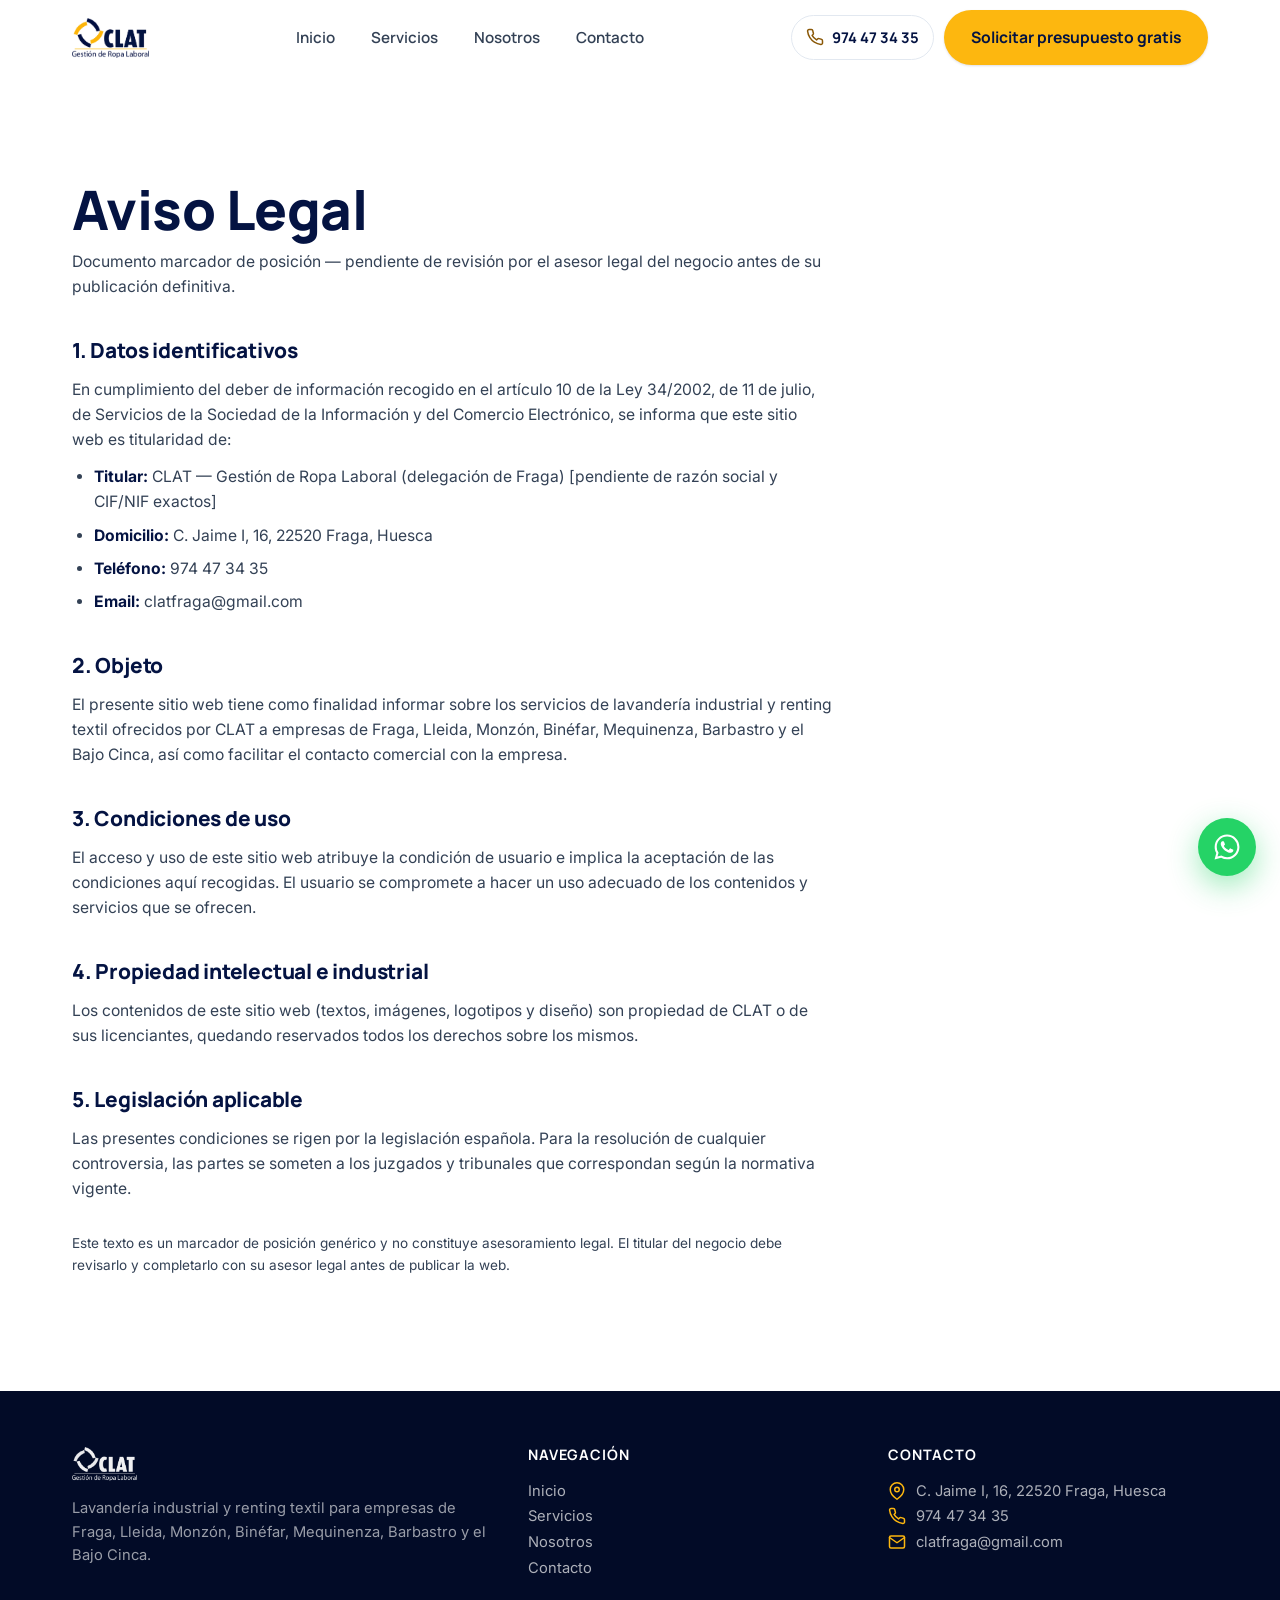
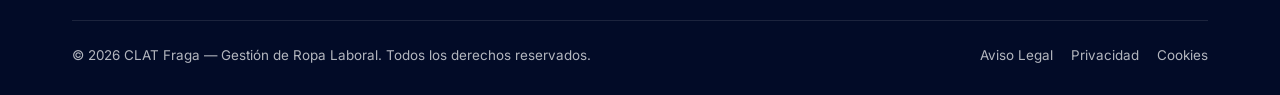
==== aviso-legal.html @ 607266f4 "Sitio web de CLAT: lavandería industrial y renting textil Landing B2B de 4 páginas (Inicio, Servicio" ====
<!doctype html>
<html lang="es">
<head>
<meta charset="UTF-8">
<meta name="viewport" content="width=device-width, initial-scale=1.0">
<meta name="theme-color" content="#041342">
<title>Aviso Legal | CLAT Fraga</title>
<meta name="description" content="Aviso legal del sitio web de CLAT — Gestión de Ropa Laboral, delegación de Fraga, Huesca.">
<meta name="robots" content="noindex">
<link rel="canonical" href="https://www.clatfraga.es/aviso-legal.html">
<link rel="icon" href="images/logo-clat.png" type="image/png">
<meta property="og:type" content="website">
<meta property="og:site_name" content="CLAT — Gestión de Ropa Laboral">
<meta property="og:title" content="Aviso Legal | CLAT Fraga">
<meta property="og:description" content="Aviso legal del sitio web de CLAT — Gestión de Ropa Laboral, delegación de Fraga, Huesca.">
<meta property="og:url" content="https://www.clatfraga.es/aviso-legal.html">
<meta property="og:image" content="https://www.clatfraga.es/images/logo-clat.png">
<meta property="og:locale" content="es_ES">
<meta name="twitter:card" content="summary">
<meta name="twitter:title" content="Aviso Legal | CLAT Fraga">
<meta name="twitter:description" content="Aviso legal del sitio web de CLAT — Gestión de Ropa Laboral, delegación de Fraga, Huesca.">
<meta name="twitter:image" content="https://www.clatfraga.es/images/logo-clat.png">
<link rel="preconnect" href="https://fonts.googleapis.com">
<link rel="preconnect" href="https://fonts.gstatic.com" crossorigin>
<link href="https://fonts.googleapis.com/css2?family=Manrope:wght@600;700;800&amp;family=Inter:wght@400;500;600;700&amp;display=swap" rel="stylesheet">
<link rel="stylesheet" href="css/styles.css">
<noscript><style>.reveal{opacity:1!important;transform:none!important}</style></noscript>
</head>
<body>

<header class="site-header">
  <div class="container">
    <a href="index.html" class="brand" aria-label="CLAT — Inicio">
      <img src="images/logo-clat.png" alt="CLAT — Gestión de Ropa Laboral">
    </a>
    <nav class="main-nav" aria-label="Navegación principal">
      <ul>
        <li><a href="index.html">Inicio</a></li>
        <li><a href="servicios.html">Servicios</a></li>
        <li><a href="nosotros.html">Nosotros</a></li>
        <li><a href="contacto.html">Contacto</a></li>
      </ul>
    </nav>
    <div class="header-actions">
      <a href="tel:974473435" class="header-tel">
        <svg viewBox="0 0 24 24" fill="none" stroke="currentColor" stroke-width="2" stroke-linecap="round" stroke-linejoin="round"><path d="M22 16.92v3a2 2 0 0 1-2.18 2 19.79 19.79 0 0 1-8.63-3.07 19.5 19.5 0 0 1-6-6 19.79 19.79 0 0 1-3.07-8.67A2 2 0 0 1 4.11 2h3a2 2 0 0 1 2 1.72c.127.96.362 1.903.7 2.81a2 2 0 0 1-.45 2.11L8.09 9.91a16 16 0 0 0 6 6l1.27-1.27a2 2 0 0 1 2.11-.45c.907.338 1.85.573 2.81.7A2 2 0 0 1 22 16.92z"/></svg>
        974 47 34 35
      </a>
      <a href="contacto.html" class="btn btn-primary">Solicitar presupuesto gratis</a>
    </div>
    <button class="menu-toggle" aria-label="Abrir menú" aria-expanded="false">
      <svg class="icon-open" viewBox="0 0 24 24" fill="none" stroke="currentColor" stroke-width="2" stroke-linecap="round" stroke-linejoin="round"><line x1="4" y1="7" x2="20" y2="7"/><line x1="4" y1="12" x2="20" y2="12"/><line x1="4" y1="17" x2="20" y2="17"/></svg>
      <svg class="icon-close" viewBox="0 0 24 24" fill="none" stroke="currentColor" stroke-width="2" stroke-linecap="round" stroke-linejoin="round" style="display:none"><line x1="18" y1="6" x2="6" y2="18"/><line x1="6" y1="6" x2="18" y2="18"/></svg>
    </button>
  </div>
</header>

<div class="mobile-menu" id="mobileMenu">
  <a href="tel:974473435" class="header-tel">
    <svg viewBox="0 0 24 24" fill="none" stroke="currentColor" stroke-width="2" stroke-linecap="round" stroke-linejoin="round"><path d="M22 16.92v3a2 2 0 0 1-2.18 2 19.79 19.79 0 0 1-8.63-3.07 19.5 19.5 0 0 1-6-6 19.79 19.79 0 0 1-3.07-8.67A2 2 0 0 1 4.11 2h3a2 2 0 0 1 2 1.72c.127.96.362 1.903.7 2.81a2 2 0 0 1-.45 2.11L8.09 9.91a16 16 0 0 0 6 6l1.27-1.27a2 2 0 0 1 2.11-.45c.907.338 1.85.573 2.81.7A2 2 0 0 1 22 16.92z"/></svg>
    Llamar: 974 47 34 35
  </a>
  <ul>
    <li><a href="index.html">Inicio</a></li>
    <li><a href="servicios.html">Servicios</a></li>
    <li><a href="nosotros.html">Nosotros</a></li>
    <li><a href="contacto.html">Contacto</a></li>
  </ul>
  <a href="contacto.html" class="btn btn-primary btn-block">Solicitar presupuesto gratis</a>
</div>

<main>
<section class="section-pad">
  <div class="container">
    <div class="legal-content">
      <h1 style="margin-bottom:8px">Aviso Legal</h1>
      <p class="legal-updated">Documento marcador de posición — pendiente de revisión por el asesor legal del negocio antes de su publicación definitiva.</p>

      <h2>1. Datos identificativos</h2>
      <p>En cumplimiento del deber de información recogido en el artículo 10 de la Ley 34/2002, de 11 de julio, de Servicios de la Sociedad de la Información y del Comercio Electrónico, se informa que este sitio web es titularidad de:</p>
      <ul>
        <li><strong>Titular:</strong> CLAT — Gestión de Ropa Laboral (delegación de Fraga) [pendiente de razón social y CIF/NIF exactos]</li>
        <li><strong>Domicilio:</strong> C. Jaime I, 16, 22520 Fraga, Huesca</li>
        <li><strong>Teléfono:</strong> 974 47 34 35</li>
        <li><strong>Email:</strong> clatfraga@gmail.com</li>
      </ul>

      <h2>2. Objeto</h2>
      <p>El presente sitio web tiene como finalidad informar sobre los servicios de lavandería industrial y renting textil ofrecidos por CLAT a empresas de Fraga, Lleida, Monzón, Binéfar, Mequinenza, Barbastro y el Bajo Cinca, así como facilitar el contacto comercial con la empresa.</p>

      <h2>3. Condiciones de uso</h2>
      <p>El acceso y uso de este sitio web atribuye la condición de usuario e implica la aceptación de las condiciones aquí recogidas. El usuario se compromete a hacer un uso adecuado de los contenidos y servicios que se ofrecen.</p>

      <h2>4. Propiedad intelectual e industrial</h2>
      <p>Los contenidos de este sitio web (textos, imágenes, logotipos y diseño) son propiedad de CLAT o de sus licenciantes, quedando reservados todos los derechos sobre los mismos.</p>

      <h2>5. Legislación aplicable</h2>
      <p>Las presentes condiciones se rigen por la legislación española. Para la resolución de cualquier controversia, las partes se someten a los juzgados y tribunales que correspondan según la normativa vigente.</p>

      <p class="muted" style="margin-top:32px; font-size:0.85rem">Este texto es un marcador de posición genérico y no constituye asesoramiento legal. El titular del negocio debe revisarlo y completarlo con su asesor legal antes de publicar la web.</p>
    </div>
  </div>
</section>
</main>

<footer class="site-footer">
  <div class="container">
    <div class="footer-grid">
      <div>
        <div class="footer-brand"><img src="images/logo-clat-white.png" alt="CLAT" loading="lazy"></div>
        <p>Lavandería industrial y renting textil para empresas de Fraga, Lleida, Monzón, Binéfar, Mequinenza, Barbastro y el Bajo Cinca.</p>
      </div>
      <div class="footer-col">
        <h3>Navegación</h3>
        <ul>
          <li><a href="index.html">Inicio</a></li>
          <li><a href="servicios.html">Servicios</a></li>
          <li><a href="nosotros.html">Nosotros</a></li>
          <li><a href="contacto.html">Contacto</a></li>
        </ul>
      </div>
      <div class="footer-col">
        <h3>Contacto</h3>
        <ul>
          <li class="footer-contact-item">
            <svg viewBox="0 0 24 24" fill="none" stroke="currentColor" stroke-width="2" stroke-linecap="round" stroke-linejoin="round"><path d="M21 10c0 7-9 13-9 13s-9-6-9-13a9 9 0 0 1 18 0z"/><circle cx="12" cy="10" r="3"/></svg>
            <span>C. Jaime I, 16, 22520 Fraga, Huesca</span>
          </li>
          <li class="footer-contact-item">
            <svg viewBox="0 0 24 24" fill="none" stroke="currentColor" stroke-width="2" stroke-linecap="round" stroke-linejoin="round"><path d="M22 16.92v3a2 2 0 0 1-2.18 2 19.79 19.79 0 0 1-8.63-3.07 19.5 19.5 0 0 1-6-6 19.79 19.79 0 0 1-3.07-8.67A2 2 0 0 1 4.11 2h3a2 2 0 0 1 2 1.72c.127.96.362 1.903.7 2.81a2 2 0 0 1-.45 2.11L8.09 9.91a16 16 0 0 0 6 6l1.27-1.27a2 2 0 0 1 2.11-.45c.907.338 1.85.573 2.81.7A2 2 0 0 1 22 16.92z"/></svg>
            <a href="tel:974473435">974 47 34 35</a>
          </li>
          <li class="footer-contact-item">
            <svg viewBox="0 0 24 24" fill="none" stroke="currentColor" stroke-width="2" stroke-linecap="round" stroke-linejoin="round"><path d="M4 4h16c1.1 0 2 .9 2 2v12c0 1.1-.9 2-2 2H4c-1.1 0-2-.9-2-2V6c0-1.1.9-2 2-2z"/><polyline points="22,6 12,13 2,6"/></svg>
            <a href="mailto:clatfraga@gmail.com">clatfraga@gmail.com</a>
          </li>
        </ul>
      </div>
    </div>
    <div class="footer-bottom">
      <span>© <span id="year"></span> CLAT Fraga — Gestión de Ropa Laboral. Todos los derechos reservados.</span>
      <div class="footer-legal">
        <a href="aviso-legal.html">Aviso Legal</a>
        <a href="privacidad.html">Privacidad</a>
        <a href="cookies.html">Cookies</a>
      </div>
    </div>
  </div>
</footer>

<div role="complementary" aria-label="Contacto directo por WhatsApp">
<a class="whatsapp-float" target="_blank" rel="noopener"
   href="https://wa.me/34600000000?text=Hola%2C%20quiero%20m%C3%A1s%20informaci%C3%B3n%20sobre%20lavander%C3%ADa%20industrial%20%2F%20renting%20textil."
   aria-label="Escríbenos por WhatsApp">
  <svg viewBox="0 0 24 24" fill="currentColor"><path d="M12.04 2C6.58 2 2.13 6.45 2.13 11.91c0 1.75.46 3.45 1.32 4.95L2.05 22l5.25-1.38a9.9 9.9 0 0 0 4.74 1.21h.01c5.46 0 9.9-4.45 9.9-9.91.01-5.46-4.44-9.92-9.91-9.92zm0 18.13h-.01a8.2 8.2 0 0 1-4.19-1.15l-.3-.18-3.12.82.83-3.04-.2-.31a8.2 8.2 0 0 1-1.26-4.35c0-4.54 3.7-8.24 8.25-8.24 2.2 0 4.27.86 5.83 2.42a8.18 8.18 0 0 1 2.41 5.83c0 4.55-3.7 8.2-8.24 8.2zm4.52-6.16c-.25-.12-1.47-.72-1.69-.81-.23-.08-.39-.12-.56.13-.17.25-.64.81-.78.97-.14.17-.29.19-.53.06-.25-.12-1.05-.39-2-1.23-.74-.66-1.24-1.47-1.38-1.72-.15-.25-.02-.38.11-.51.11-.11.25-.29.37-.43.12-.14.16-.25.25-.41.08-.17.04-.31-.02-.43-.06-.12-.56-1.35-.77-1.85-.2-.48-.41-.42-.56-.43h-.48c-.17 0-.43.06-.66.31-.23.25-.86.85-.86 2.07 0 1.22.89 2.4 1.01 2.56.12.17 1.75 2.67 4.25 3.74.59.26 1.05.41 1.41.52.59.19 1.13.16 1.56.1.48-.07 1.47-.6 1.67-1.18.21-.58.21-1.07.15-1.18-.06-.1-.23-.16-.48-.29z"/></svg>
</a>
</div>

<nav class="mobile-cta-bar" aria-label="Contacto rápido">
  <a href="tel:974473435" class="btn btn-secondary">
    <svg viewBox="0 0 24 24" fill="none" stroke="currentColor" stroke-width="2" stroke-linecap="round" stroke-linejoin="round"><path d="M22 16.92v3a2 2 0 0 1-2.18 2 19.79 19.79 0 0 1-8.63-3.07 19.5 19.5 0 0 1-6-6 19.79 19.79 0 0 1-3.07-8.67A2 2 0 0 1 4.11 2h3a2 2 0 0 1 2 1.72c.127.96.362 1.903.7 2.81a2 2 0 0 1-.45 2.11L8.09 9.91a16 16 0 0 0 6 6l1.27-1.27a2 2 0 0 1 2.11-.45c.907.338 1.85.573 2.81.7A2 2 0 0 1 22 16.92z"/></svg>
    Llamar ahora
  </a>
  <a href="contacto.html" class="btn btn-primary">Solicitar presupuesto gratis</a>
</nav>

<script src="js/main.js"></script>
<script>document.getElementById('year').textContent = new Date().getFullYear();</script>
</body>
</html>
---- css/styles.css ----
/* ==========================================================================
   CLAT — Gestión de Ropa Laboral y Lavandería Industrial
   Design system: colores extraídos directamente del logotipo de marca —
   navy #041342 y dorado #FDB70F — para máxima coherencia de marca.
   ========================================================================== */

:root {
  /* Navy — escala anclada en el navy exacto del logotipo (#041342 = 900) */
  --navy-950: #020B27;
  --navy-900: #041342;
  --navy-800: #0B1D56;
  --navy-700: #162D74;
  --navy-600: #284295;

  /* Gold — escala anclada en el dorado exacto del logotipo (#FDB70F = 500) */
  --gold-50:  #FFF6E0;
  --gold-100: #FBE0A0;
  --gold-500: #FDB70F;   /* dorado exacto de marca: botones, iconos sobre fondo oscuro */
  --gold-600: #B87A00;   /* dorado profundo: hover, foco, acentos que necesitan contraste sobre blanco */
  --gold-700: #8A5807;   /* dorado tinta: texto y iconos legibles sobre fondo claro */

  --ink-900: #0B1220;
  --ink-700: #334155;
  --ink-500: #64748B;

  --bg: #FFFFFF;
  --bg-soft: #F6F8FA;
  --bg-navy-soft: #EEF3F8;
  --border: #E2E8F0;

  --success: #16A34A;
  --error: #DC2626;

  /* Typography */
  --font-head: 'Manrope', 'Inter', system-ui, sans-serif;
  --font-body: 'Inter', system-ui, sans-serif;

  /* Spacing / radius */
  --radius-sm: 8px;
  --radius-md: 14px;
  --radius-lg: 22px;
  --radius-full: 999px;

  --shadow-sm: 0 1px 2px rgba(4, 19, 66, 0.06), 0 1px 3px rgba(4, 19, 66, 0.08);
  --shadow-md: 0 8px 24px rgba(4, 19, 66, 0.10);
  --shadow-lg: 0 20px 48px rgba(4, 19, 66, 0.16);

  --header-h: 76px;
  --mobile-bar-h: 68px;

  --ease: cubic-bezier(0.16, 1, 0.3, 1);
}

/* ---------------------------------- Reset ---------------------------------- */
*, *::before, *::after { box-sizing: border-box; }
* { margin: 0; }
html {
  scroll-behavior: smooth;
  -webkit-text-size-adjust: 100%;
  -webkit-tap-highlight-color: transparent;
}
@media (prefers-reduced-motion: reduce) {
  html { scroll-behavior: auto; }
  *, *::before, *::after {
    animation-duration: 0.01ms !important;
    animation-iteration-count: 1 !important;
    transition-duration: 0.01ms !important;
    scroll-behavior: auto !important;
  }
}
body {
  font-family: var(--font-body);
  color: var(--ink-900);
  background: var(--bg);
  font-size: 16px;
  line-height: 1.6;
  -webkit-font-smoothing: antialiased;
  overflow-x: hidden;
  padding-bottom: var(--mobile-bar-h);
}
@media (min-width: 1024px) { body { padding-bottom: 0; } }

img, picture, svg { display: block; max-width: 100%; }
a { color: inherit; text-decoration: none; touch-action: manipulation; }
button { font: inherit; color: inherit; background: none; border: 0; touch-action: manipulation; }
ul { list-style: none; padding: 0; }
input, textarea, select { font: inherit; color: inherit; }

h1, h2, h3, h4 {
  font-family: var(--font-head);
  font-weight: 800;
  line-height: 1.15;
  letter-spacing: -0.01em;
  color: var(--navy-900);
}
h1 { font-size: clamp(2.1rem, 4.4vw + 1rem, 3.4rem); }
h2 { font-size: clamp(1.7rem, 2.6vw + 1rem, 2.5rem); }
h3 { font-size: clamp(1.2rem, 1.1vw + 1rem, 1.5rem); font-weight: 700; }
h4 { font-size: 1.05rem; font-weight: 700; }

p { color: var(--ink-700); }

.container {
  width: 100%;
  max-width: 1200px;
  margin-inline: auto;
  padding-inline: 20px;
}
@media (min-width: 768px) { .container { padding-inline: 32px; } }

section { position: relative; }
.section-pad { padding-block: clamp(56px, 8vw, 104px); }
.section-pad-sm { padding-block: clamp(40px, 5vw, 64px); }

.section-head { max-width: 680px; margin-bottom: 44px; }
.section-head.center { margin-inline: auto; text-align: center; }
.section-head p { font-size: 1.05rem; margin-top: 14px; }

.text-lede { font-size: 1.15rem; color: var(--ink-700); }
.muted { color: var(--ink-500); }

/* ---------------------------------- Buttons ---------------------------------- */
.btn {
  display: inline-flex;
  align-items: center;
  justify-content: center;
  gap: 10px;
  font-family: var(--font-head);
  font-weight: 700;
  font-size: 0.98rem;
  padding: 14px 26px;
  border-radius: var(--radius-full);
  cursor: pointer;
  transition: transform 180ms var(--ease), box-shadow 180ms var(--ease), background-color 180ms var(--ease), border-color 180ms var(--ease), color 180ms var(--ease);
  white-space: nowrap;
  border: 1.5px solid transparent;
  min-height: 44px;
}
.btn:active { transform: translateY(1px); }
.btn svg { width: 19px; height: 19px; flex-shrink: 0; transition: transform 220ms var(--ease); }

/* Texto navy (no blanco) sobre fondo dorado: el dorado de marca es muy claro
   y el blanco no alcanza el contraste mínimo — el navy sí, con amplio margen. */
.btn-primary {
  background: var(--gold-500);
  color: var(--navy-900);
  box-shadow: var(--shadow-sm);
}
.btn-primary:hover { background: var(--gold-600); box-shadow: 0 10px 24px -6px rgba(184,122,0,0.45); }

.btn-secondary {
  background: transparent;
  color: var(--navy-900);
  border-color: var(--border);
}
.btn-secondary:hover { border-color: var(--navy-700); background: var(--bg-navy-soft); box-shadow: var(--shadow-sm); }

.btn-on-dark {
  background: rgba(255,255,255,0.06);
  color: #fff;
  border-color: rgba(255,255,255,0.28);
}
.btn-on-dark:hover { background: rgba(255,255,255,0.14); border-color: rgba(255,255,255,0.5); }

/* Hover-only lifts and nudges, gated so a tap on touchscreens never leaves a
   button/card looking "stuck" mid-lift after the finger is gone. */
@media (hover: hover) {
  .btn:hover { transform: translateY(-2px); }
  .btn:hover svg { transform: translateX(2px); }
}

/* Allow full-width buttons to wrap instead of forcing their nowrap text as a
   minimum width up through an ancestor grid/flex track — on very narrow
   screens that was pushing the whole page wider than the viewport. */
.btn-block { width: 100%; white-space: normal; }
.btn-lg { padding: 16px 30px; font-size: 1.03rem; }

.cta-row { display: flex; flex-wrap: wrap; gap: 14px; align-items: center; }

/* ---------------------------------- Header ---------------------------------- */
.site-header {
  position: sticky;
  top: 0;
  z-index: 50;
  height: var(--header-h);
  display: flex;
  align-items: center;
  background: rgba(255, 255, 255, 0.9);
  backdrop-filter: blur(10px);
  -webkit-backdrop-filter: blur(10px);
  border-bottom: 1px solid transparent;
  transition: box-shadow 220ms var(--ease), border-color 220ms var(--ease), background-color 220ms var(--ease);
}
.site-header.is-scrolled {
  border-color: var(--border);
  box-shadow: 0 1px 0 rgba(4,19,66,0.02), 0 12px 24px -18px rgba(4,19,66,0.25);
}
.site-header .container {
  display: flex;
  align-items: center;
  justify-content: space-between;
  gap: 24px;
}
.brand { display: flex; align-items: center; gap: 10px; cursor: pointer; }
.brand img { height: 40px; width: auto; }

.main-nav { display: none; }
.main-nav ul { display: flex; align-items: center; gap: 4px; }
.main-nav a {
  font-family: var(--font-head);
  font-weight: 600;
  font-size: 0.95rem;
  color: var(--ink-700);
  padding: 10px 16px;
  border-radius: var(--radius-full);
  transition: background-color 180ms var(--ease), color 180ms var(--ease);
}
.main-nav a:hover { background: var(--bg-navy-soft); color: var(--navy-900); }
.main-nav a.is-active { color: var(--navy-900); background: var(--bg-navy-soft); }

.header-actions { display: none; align-items: center; gap: 10px; }
.header-tel {
  display: inline-flex;
  align-items: center;
  gap: 8px;
  font-family: var(--font-head);
  font-weight: 700;
  font-size: 0.92rem;
  color: var(--navy-900);
  padding: 10px 14px;
  border-radius: var(--radius-full);
  border: 1.5px solid var(--border);
  transition: border-color 180ms var(--ease), background-color 180ms var(--ease);
}
.header-tel:hover { border-color: var(--navy-700); background: var(--bg-navy-soft); }
.header-tel svg { width: 18px; height: 18px; color: var(--gold-700); }

@media (min-width: 1024px) {
  .main-nav { display: block; }
  .header-actions { display: flex; }
}

.menu-toggle {
  display: inline-flex;
  align-items: center;
  justify-content: center;
  width: 44px;
  height: 44px;
  border-radius: var(--radius-sm);
  cursor: pointer;
  color: var(--navy-900);
}
.menu-toggle svg { width: 26px; height: 26px; }
.menu-toggle .icon-close { display: none; }
@media (min-width: 1024px) { .menu-toggle { display: none; } }

.mobile-menu {
  position: fixed;
  inset: var(--header-h) 0 0 0;
  background: #fff;
  z-index: 49;
  padding: 28px 20px 40px;
  overflow-y: auto;
  transform: translateY(-8px);
  opacity: 0;
  visibility: hidden;
  transition: opacity 220ms var(--ease), transform 220ms var(--ease), visibility 220ms;
}
.mobile-menu.is-open { opacity: 1; visibility: visible; transform: translateY(0); }
.mobile-menu ul { display: flex; flex-direction: column; gap: 4px; margin-bottom: 24px; }
.mobile-menu a {
  display: block;
  font-family: var(--font-head);
  font-weight: 700;
  font-size: 1.15rem;
  color: var(--navy-900);
  padding: 14px 6px;
  border-bottom: 1px solid var(--border);
}
.mobile-menu a.is-active { color: var(--gold-700); }
.mobile-menu .header-tel { justify-content: center; width: 100%; padding: 14px; margin-bottom: 12px; }

body.menu-open { overflow: hidden; }
@media (min-width: 1024px) { .mobile-menu { display: none !important; } }

/* ---------------------------------- Hero ---------------------------------- */
.hero {
  position: relative;
  background: radial-gradient(1200px 600px at 85% -10%, rgba(253,183,15,0.14), transparent 60%), linear-gradient(180deg, var(--navy-950) 0%, var(--navy-900) 55%, var(--navy-800) 100%);
  color: #fff;
  padding-block: clamp(56px, 10vw, 116px);
  overflow: hidden;
}
.hero::after {
  content: '';
  position: absolute;
  inset: 0;
  background-image:
    repeating-linear-gradient(45deg, rgba(255,255,255,0.035) 0 2px, transparent 2px 26px);
  pointer-events: none;
}
.hero .container { position: relative; z-index: 1; }
.hero-grid {
  display: grid;
  gap: 44px;
  align-items: center;
}
@media (min-width: 1024px) { .hero-grid { grid-template-columns: 1.05fr 0.85fr; gap: 56px; } }

.hero h1 { color: #fff; }
.hero .text-lede { color: rgba(255,255,255,0.82); max-width: 54ch; margin-top: 18px; }
.hero .cta-row { margin-top: 32px; }

/* First-impression entrance: hero content cascades in on load (not on
   scroll — it's already in view), since the first few seconds are what a
   B2B visitor uses to judge credibility before reading anything. */
@keyframes heroFadeUp {
  from { opacity: 0; transform: translateY(16px); }
  to { opacity: 1; transform: translateY(0); }
}
.hero h1, .hero .text-lede, .hero .cta-row, .hero-visual {
  animation: heroFadeUp 700ms var(--ease) both;
}
.hero h1 { animation-delay: 0ms; }
.hero .text-lede { animation-delay: 110ms; }
.hero .cta-row { animation-delay: 220ms; }
.hero-visual { animation-delay: 160ms; }
@media (prefers-reduced-motion: reduce) {
  .hero h1, .hero .text-lede, .hero .cta-row, .hero-visual { animation: none; }
}

.hero-visual {
  position: relative;
  border-radius: var(--radius-lg);
  overflow: hidden;
  aspect-ratio: 4/3;
  background: linear-gradient(155deg, var(--navy-700), var(--navy-800));
  border: 1px solid rgba(255,255,255,0.12);
  box-shadow: var(--shadow-lg);
}
.hero-visual svg { position: absolute; inset: 0; width: 100%; height: 100%; }
.hero-badge {
  position: absolute;
  left: 20px;
  bottom: 20px;
  right: 20px;
  display: flex;
  align-items: center;
  gap: 12px;
  background: rgba(4, 19, 66, 0.72);
  backdrop-filter: blur(8px);
  border: 1px solid rgba(255,255,255,0.14);
  border-radius: var(--radius-md);
  padding: 14px 16px;
}
.hero-badge svg { width: 22px; height: 22px; color: var(--gold-500); flex-shrink: 0; }
.hero-badge strong { display: block; font-family: var(--font-head); font-size: 0.92rem; }
.hero-badge span { display: block; font-size: 0.82rem; color: rgba(255,255,255,0.72); }

/* ---------------------------------- Stats band ---------------------------------- */
.stats-band {
  background: var(--navy-900);
  border-top: 1px solid rgba(255,255,255,0.08);
}
.stats-grid {
  display: grid;
  grid-template-columns: repeat(2, 1fr);
  gap: 1px;
  background: rgba(255,255,255,0.08);
}
@media (min-width: 768px) { .stats-grid { grid-template-columns: repeat(4, 1fr); } }
.stat-tile {
  background: var(--navy-900);
  padding: 32px 20px;
  text-align: center;
}
.stat-number {
  font-family: var(--font-head);
  font-weight: 800;
  font-size: clamp(1.9rem, 3vw, 2.6rem);
  color: var(--gold-500);
  line-height: 1;
  margin-bottom: 8px;
}
.stat-label { color: rgba(255,255,255,0.78); font-size: 0.88rem; font-weight: 600; }

/* ---------------------------------- Trust bar ---------------------------------- */
.trust-bar { background: var(--navy-900); padding-block: 26px; }
.trust-bar ul {
  display: grid;
  grid-template-columns: repeat(2, 1fr);
  gap: 20px;
}
@media (min-width: 768px) { .trust-bar ul { grid-template-columns: repeat(4, 1fr); gap: 16px; } }
.trust-bar li {
  display: flex;
  align-items: center;
  gap: 10px;
  color: rgba(255,255,255,0.9);
  font-size: 0.86rem;
  font-weight: 600;
}
.trust-bar li svg { width: 22px; height: 22px; color: var(--gold-500); flex-shrink: 0; }

/* ---------------------------------- Sector explorer (tabbed solutions-by-industry) ---------------------------------- */
.sector-explorer {
  display: grid;
  background: #fff;
  border: 1px solid var(--border);
  border-radius: var(--radius-lg);
  overflow: hidden;
  box-shadow: var(--shadow-sm);
}
@media (min-width: 1024px) { .sector-explorer { grid-template-columns: 320px 1fr; } }

.sector-tabs {
  position: relative;
  display: flex;
  flex-direction: row;
  overflow-x: auto;
  overscroll-behavior-x: contain;
  -webkit-overflow-scrolling: touch;
  background: var(--bg-soft);
  padding: 10px;
  gap: 6px;
  scrollbar-width: none;
}
.sector-tabs::-webkit-scrollbar { display: none; }
@media (min-width: 1024px) {
  .sector-tabs {
    flex-direction: column;
    overflow-x: visible;
    padding: 14px;
    gap: 2px;
    border-right: 1px solid var(--border);
  }
}

.sector-tab-indicator {
  position: absolute;
  top: 0;
  left: 0;
  background: var(--navy-900);
  border-radius: var(--radius-sm);
  transition: transform 340ms var(--ease), width 340ms var(--ease), height 340ms var(--ease);
  z-index: 0;
  display: none;
  pointer-events: none;
}
.sector-tab-indicator.is-ready { display: block; }

.sector-tab {
  position: relative;
  z-index: 1;
  display: flex;
  align-items: center;
  gap: 10px;
  padding: 13px 16px;
  border-radius: var(--radius-sm);
  white-space: nowrap;
  flex-shrink: 0;
  font-family: var(--font-head);
  font-weight: 700;
  font-size: 0.92rem;
  color: var(--ink-700);
  cursor: pointer;
  transition: color 260ms var(--ease), background-color 260ms var(--ease);
}
.sector-tab-icon {
  display: inline-flex; align-items: center; justify-content: center;
  width: 30px; height: 30px; flex-shrink: 0;
  color: var(--gold-700);
  transition: color 260ms var(--ease);
}
.sector-tab-icon svg { width: 18px; height: 18px; }
.sector-tab-label { flex: 1; text-align: left; }
.sector-tab-arrow {
  width: 16px; height: 16px; flex-shrink: 0;
  color: var(--ink-500);
  display: none;
  transition: transform 260ms var(--ease), color 260ms var(--ease);
}
@media (min-width: 1024px) { .sector-tab-arrow { display: block; } }

.sector-tab.is-active { background: var(--navy-900); color: #fff; }
.sector-tab.is-active .sector-tab-icon { color: var(--gold-500); }
.sector-tab.is-active .sector-tab-arrow { color: var(--gold-500); transform: translateX(2px); }
@media (min-width: 1024px) {
  /* On desktop the sliding indicator supplies the highlight background instead of each tab's own. */
  .sector-tab.is-active { background: transparent; }
}
@media (hover: hover) {
  .sector-tab:not(.is-active):hover { color: var(--navy-900); background: var(--bg-navy-soft); }
}

.sector-panels { position: relative; padding: clamp(26px, 4vw, 44px); }

.sector-panel-item { display: none; }
.sector-panel-item.is-active { display: block; animation: sectorPanelIn 420ms var(--ease) both; }
@keyframes sectorPanelIn {
  from { opacity: 0; transform: translateY(10px); }
  to { opacity: 1; transform: translateY(0); }
}
@media (prefers-reduced-motion: reduce) { .sector-panel-item.is-active { animation: none; } }

.sector-panel-icon {
  display: inline-flex; align-items: center; justify-content: center;
  width: 56px; height: 56px; border-radius: var(--radius-md);
  background: var(--navy-900); color: var(--gold-500);
  margin-bottom: 18px;
}
.sector-panel-icon svg { width: 28px; height: 28px; }
.sector-panel-item .badge { margin-bottom: 14px; }
.sector-panel-item h3 { margin-bottom: 10px; }
.sector-panel-item .text-lede { font-size: 1.05rem; margin-bottom: 22px; }
.sector-panel-item .check-list { margin-bottom: 26px; }

/* ---------------------------------- Why CLAT / differentiators (bento) ---------------------------------- */
.reasons-bento {
  display: grid;
  grid-template-columns: repeat(2, 1fr);
  gap: 16px;
}
@media (min-width: 640px) { .reasons-bento { grid-template-columns: repeat(4, 1fr); } }

.reason-bento-card {
  position: relative;
  grid-column: span 2;
  background: #fff;
  border: 1px solid var(--border);
  border-radius: var(--radius-lg);
  padding: 28px 26px;
  overflow: hidden;
  display: flex;
  flex-direction: column;
  min-height: 210px;
  transition: background-color 340ms var(--ease), border-color 340ms var(--ease), box-shadow 340ms var(--ease);
}
@media (min-width: 640px) { .reason-bento-card { grid-column: span 2; } }
@media (min-width: 640px) { .reason-bento-card.is-wide { grid-column: span 2; } }
@media (min-width: 900px) {
  .reason-bento-card { grid-column: span 1; }
  .reason-bento-card.is-wide { grid-column: span 2; }
}

/* Large ghost numeral in the background — a cheap, very editorial touch that
   reads as intentional design rather than "just another icon grid". */
.reason-number {
  position: absolute;
  top: 2px;
  right: 18px;
  font-family: var(--font-head);
  font-weight: 800;
  font-size: 4.75rem;
  line-height: 1;
  color: var(--bg-soft);
  z-index: 0;
  pointer-events: none;
  transition: color 340ms var(--ease);
}

.reason-bento-card .reason-icon,
.reason-bento-card h3,
.reason-bento-card p,
.reason-bento-card .reason-proof { position: relative; z-index: 1; }

.reason-bento-card .reason-icon {
  display: inline-flex; align-items: center; justify-content: center;
  width: 46px; height: 46px; border-radius: var(--radius-sm);
  background: var(--navy-900); color: var(--gold-500);
  margin-bottom: 16px;
  transition: background-color 340ms var(--ease);
}
.reason-bento-card .reason-icon svg { width: 24px; height: 24px; }
.reason-bento-card h3 { font-size: 1.05rem; margin-bottom: 6px; transition: color 340ms var(--ease); }
.reason-bento-card p { font-size: 0.92rem; transition: color 340ms var(--ease); }
.reason-bento-card.is-wide p { max-width: 46ch; }

.reason-proof {
  display: inline-flex; align-items: center; gap: 6px;
  margin-top: 16px;
  padding-top: 14px;
  border-top: 1px solid var(--border);
  font-family: var(--font-head); font-weight: 700; font-size: 0.82rem;
  color: var(--gold-700);
  transition: color 340ms var(--ease), border-color 340ms var(--ease);
}
.reason-proof svg { width: 15px; height: 15px; flex-shrink: 0; }

/* Resting state already shows the proof line (mobile has no hover to reveal
   it on) — desktop additionally inverts the whole card for a bolder,
   discovery-style moment when the pointer actually hovers over it. */
@media (hover: hover) {
  .reason-bento-card:hover {
    background: var(--navy-900);
    border-color: var(--navy-900);
    box-shadow: var(--shadow-lg);
  }
  .reason-bento-card:hover .reason-number { color: rgba(255,255,255,0.05); }
  .reason-bento-card:hover .reason-icon { background: rgba(253,183,15,0.16); }
  .reason-bento-card:hover h4 { color: #fff; }
  .reason-bento-card:hover p { color: rgba(255,255,255,0.78); }
  .reason-bento-card:hover .reason-proof { color: var(--gold-500); border-top-color: rgba(255,255,255,0.16); }
}

/* ---------------------------------- Coverage / zones ---------------------------------- */
.zone-chip-row { display: flex; flex-wrap: wrap; gap: 10px; }
.zone-chip {
  display: inline-flex; align-items: center; gap: 8px;
  font-family: var(--font-head); font-weight: 700; font-size: 0.9rem;
  color: var(--navy-900);
  background: #fff; border: 1.5px solid var(--border);
  padding: 10px 18px; border-radius: var(--radius-full);
  transition: border-color 200ms var(--ease), box-shadow 200ms var(--ease);
}
.zone-chip svg { width: 16px; height: 16px; color: var(--gold-700); flex-shrink: 0; }
.zone-chip:hover { border-color: var(--gold-100); box-shadow: var(--shadow-sm); }
.zone-chip.is-hq { background: var(--navy-900); color: #fff; border-color: var(--navy-900); }
.zone-chip.is-hq svg { color: var(--gold-500); }

/* ---------------------------------- Services ---------------------------------- */
.service-grid {
  display: grid;
  gap: 24px;
}
@media (min-width: 900px) { .service-grid { grid-template-columns: 1fr 1fr; } }

.service-card {
  background: #fff;
  border: 1px solid var(--border);
  border-radius: var(--radius-lg);
  padding: clamp(28px, 3vw, 40px);
  box-shadow: var(--shadow-sm);
  display: flex;
  flex-direction: column;
  transition: box-shadow 220ms var(--ease), transform 220ms var(--ease);
}
.service-card:hover { box-shadow: var(--shadow-md); }
@media (hover: hover) { .service-card:hover { transform: translateY(-2px); } }
.service-card.is-dark { background: var(--navy-900); border-color: var(--navy-900); color: #fff; }
.service-card.is-dark h3, .service-card.is-dark p { color: #fff; }
.service-card.is-dark .service-icon { background: rgba(253,183,15,0.16); color: var(--gold-500); }
.service-card.is-dark .check-list li { color: rgba(255,255,255,0.86); }
.service-card.is-dark .check-list svg { color: var(--gold-500); }

.service-icon {
  display: inline-flex;
  align-items: center;
  justify-content: center;
  width: 56px;
  height: 56px;
  border-radius: var(--radius-md);
  background: var(--gold-50);
  color: var(--gold-700);
  margin-bottom: 20px;
}
.service-icon svg { width: 28px; height: 28px; }

.service-card h3 { margin-bottom: 10px; }
.service-card p.desc { margin-bottom: 20px; }

.check-list { display: flex; flex-direction: column; gap: 12px; margin-bottom: 24px; }
.check-list li { display: flex; align-items: flex-start; gap: 10px; font-size: 0.96rem; color: var(--ink-700); }
.check-list svg { width: 20px; height: 20px; color: var(--gold-700); flex-shrink: 0; margin-top: 1px; }

.service-link {
  display: inline-flex;
  align-items: center;
  gap: 8px;
  font-family: var(--font-head);
  font-weight: 700;
  font-size: 0.95rem;
  color: var(--gold-700);
  margin-top: auto;
  padding-block: 8px;
  cursor: pointer;
}
.service-card.is-dark .service-link { color: var(--gold-500); }
.service-link svg { width: 18px; height: 18px; transition: transform 180ms var(--ease); }
@media (hover: hover) { .service-link:hover svg { transform: translateX(4px); } }

/* ---------------------------------- Process steps ---------------------------------- */
.steps-grid {
  display: grid;
  gap: 20px;
  counter-reset: step;
}
@media (min-width: 768px) { .steps-grid { grid-template-columns: repeat(4, 1fr); } }

.step-card {
  position: relative;
  background: #fff;
  border: 1px solid var(--border);
  border-radius: var(--radius-md);
  padding: 26px 22px;
}
.step-num {
  display: inline-flex;
  align-items: center;
  justify-content: center;
  width: 38px;
  height: 38px;
  border-radius: 50%;
  background: var(--navy-900);
  color: var(--gold-500);
  font-family: var(--font-head);
  font-weight: 800;
  font-size: 1rem;
  margin-bottom: 18px;
}
.step-card h3 { font-size: 1.05rem; margin-bottom: 8px; }
.step-card p { font-size: 0.92rem; }

@media (min-width: 768px) {
  .step-card:not(:last-child)::after {
    content: '';
    position: absolute;
    top: 38px;
    right: -22px;
    width: 24px;
    height: 2px;
    background: repeating-linear-gradient(90deg, var(--border) 0 6px, transparent 6px 10px);
  }
}

/* ---------------------------------- Testimonials ---------------------------------- */
.testimonial-grid {
  display: grid;
  gap: 20px;
}
@media (min-width: 700px) { .testimonial-grid { grid-template-columns: 1fr 1fr; } }
@media (min-width: 1100px) { .testimonial-grid.cols-4 { grid-template-columns: repeat(4, 1fr); } }

.testimonial-card {
  background: var(--bg-soft);
  border: 1px solid var(--border);
  border-radius: var(--radius-md);
  padding: 26px;
  display: flex;
  flex-direction: column;
  gap: 14px;
}
.stars { display: flex; gap: 3px; }
.stars svg { width: 17px; height: 17px; color: var(--gold-500); }
.testimonial-quote { font-size: 0.98rem; color: var(--ink-900); line-height: 1.65; }
.testimonial-author { display: flex; align-items: center; gap: 10px; margin-top: auto; }
.avatar-badge {
  width: 38px; height: 38px; border-radius: 50%;
  background: var(--navy-900); color: var(--gold-500);
  display: flex; align-items: center; justify-content: center;
  font-family: var(--font-head); font-weight: 700; font-size: 0.85rem;
  flex-shrink: 0;
}
.testimonial-author strong { display: block; font-size: 0.9rem; color: var(--navy-900); }
.testimonial-author span { display: block; font-size: 0.8rem; color: var(--ink-500); }

/* ---------------------------------- FAQ ---------------------------------- */
.faq-list { display: flex; flex-direction: column; gap: 12px; max-width: 820px; margin-inline: auto; }
.faq-item {
  background: #fff;
  border: 1px solid var(--border);
  border-radius: var(--radius-md);
  overflow: hidden;
}
.faq-question {
  width: 100%;
  display: flex;
  align-items: center;
  justify-content: space-between;
  gap: 16px;
  padding: 20px 22px;
  cursor: pointer;
  text-align: left;
  font-family: var(--font-head);
  font-weight: 700;
  font-size: 1rem;
  color: var(--navy-900);
}
.faq-question .faq-icon {
  flex-shrink: 0;
  width: 30px; height: 30px;
  border-radius: 50%;
  background: var(--gold-50);
  color: var(--gold-700);
  display: flex; align-items: center; justify-content: center;
  transition: transform 220ms var(--ease), background-color 220ms var(--ease), color 220ms var(--ease);
}
.faq-question .faq-icon svg { width: 16px; height: 16px; }
.faq-item.is-open .faq-question .faq-icon { transform: rotate(45deg); background: var(--navy-900); color: var(--gold-500); }
.faq-answer {
  display: grid;
  grid-template-rows: 0fr;
  transition: grid-template-rows 260ms var(--ease);
}
.faq-answer-inner { overflow: hidden; }
.faq-answer p { padding: 0 22px 20px; font-size: 0.95rem; }
.faq-item.is-open .faq-answer { grid-template-rows: 1fr; }

/* ---------------------------------- CTA band ---------------------------------- */
.cta-band {
  background: linear-gradient(155deg, var(--navy-900), var(--navy-800));
  color: #fff;
  border-radius: var(--radius-lg);
  padding: clamp(32px, 5vw, 56px);
  position: relative;
  overflow: hidden;
}
.cta-band::after {
  content: '';
  position: absolute;
  inset: 0;
  background: radial-gradient(600px 300px at 90% 10%, rgba(253,183,15,0.20), transparent 60%);
  pointer-events: none;
}
.cta-band-grid { position: relative; z-index: 1; display: grid; gap: 40px; }
.cta-band-grid > * { min-width: 0; }
@media (min-width: 1024px) { .cta-band-grid { grid-template-columns: 1fr 1fr; align-items: center; } }
.cta-band h2 { color: #fff; margin-bottom: 14px; }
.cta-band p { color: rgba(255,255,255,0.8); }
.cta-band .cta-row { margin-top: 26px; }

/* ---------------------------------- Forms ---------------------------------- */
.form-card {
  background: #fff;
  border: 1px solid var(--border);
  border-radius: var(--radius-lg);
  padding: clamp(24px, 3vw, 34px);
  box-shadow: var(--shadow-md);
}
.cta-band .form-card { box-shadow: var(--shadow-lg); }

.form-row { margin-bottom: 18px; }
.form-row label {
  display: block;
  font-family: var(--font-head);
  font-weight: 700;
  font-size: 0.88rem;
  color: var(--navy-900);
  margin-bottom: 7px;
}
.form-row .req { color: var(--gold-700); }
.form-row input,
.form-row select,
.form-row textarea {
  width: 100%;
  padding: 13px 15px;
  border: 1.5px solid var(--border);
  border-radius: var(--radius-sm);
  background: var(--bg-soft);
  font-size: 0.98rem;
  color: var(--ink-900);
  transition: border-color 180ms var(--ease), background-color 180ms var(--ease), box-shadow 180ms var(--ease);
}
.form-row input::placeholder, .form-row textarea::placeholder { color: var(--ink-500); }
.form-row input:focus,
.form-row select:focus,
.form-row textarea:focus {
  outline: none;
  border-color: var(--gold-600);
  background: #fff;
  box-shadow: 0 0 0 4px var(--gold-100);
}
.form-row textarea { resize: vertical; min-height: 96px; }
.form-row.has-error input:not([type="checkbox"]),
.form-row.has-error select,
.form-row.has-error textarea { border-color: var(--error); background: #FEF2F2; }
.form-row.has-error input[type="checkbox"] { outline: 2px solid var(--error); outline-offset: 3px; }
/* Always reserved in the layout (opacity/visibility toggle, not display) so a
   field becoming valid never shifts the rows below it — that shift could
   otherwise land under a control the user is mid-click on. */
.field-error {
  display: flex;
  align-items: center;
  gap: 6px;
  min-height: 18px;
  color: var(--error);
  font-size: 0.82rem;
  margin-top: 6px;
  font-weight: 600;
  opacity: 0;
  visibility: hidden;
}
.form-row.has-error .field-error { opacity: 1; visibility: visible; }

.checkbox-row { display: flex; align-items: flex-start; gap: 10px; margin-bottom: 22px; }
.checkbox-row input[type="checkbox"] {
  width: 20px; height: 20px; flex-shrink: 0; margin-top: 2px;
  accent-color: var(--gold-600); cursor: pointer;
}
.checkbox-row label { display: inline; font-size: 0.86rem; font-weight: 500; color: var(--ink-700); cursor: pointer; margin-bottom: 0; }
.checkbox-row a { color: var(--gold-700); font-weight: 600; text-decoration: underline; }

.form-note {
  display: flex; align-items: center; gap: 8px;
  font-size: 0.85rem; color: var(--ink-500); margin-top: 16px;
}
.form-note svg { width: 16px; height: 16px; color: var(--gold-700); flex-shrink: 0; }

.form-success {
  display: none;
  align-items: flex-start;
  gap: 12px;
  background: var(--gold-50);
  border: 1px solid var(--gold-100);
  color: var(--gold-700);
  border-radius: var(--radius-sm);
  padding: 16px;
  font-size: 0.9rem;
  font-weight: 600;
  margin-top: 18px;
}
.form-success.is-visible { display: flex; }
.form-success svg { width: 20px; height: 20px; flex-shrink: 0; margin-top: 1px; }

/* ---------------------------------- Cards / generic ---------------------------------- */
.card { background: #fff; border: 1px solid var(--border); border-radius: var(--radius-md); padding: 24px; }
.badge {
  display: inline-flex; align-items: center; gap: 6px;
  font-size: 0.78rem; font-weight: 700; font-family: var(--font-head);
  padding: 5px 12px; border-radius: var(--radius-full);
  background: var(--gold-50); color: var(--gold-700); border: 1px solid var(--gold-100);
}

/* ---------------------------------- Compare table ---------------------------------- */
.compare-wrap { overflow-x: auto; border: 1px solid var(--border); border-radius: var(--radius-md); }
table.compare { width: 100%; border-collapse: collapse; min-width: 560px; }
table.compare th, table.compare td { padding: 16px 20px; text-align: left; border-bottom: 1px solid var(--border); font-size: 0.94rem; }
table.compare thead th { font-family: var(--font-head); background: var(--bg-soft); font-size: 0.85rem; text-transform: uppercase; letter-spacing: 0.04em; color: var(--ink-700); }
table.compare th:first-child, table.compare td:first-child { color: var(--ink-700); font-weight: 500; }
table.compare tbody tr:last-child td { border-bottom: none; }
table.compare td.col-renting { background: var(--gold-50); font-weight: 600; color: var(--gold-700); }
/* Cabecera dorada exacta de marca — texto navy, no blanco, para mantener el contraste */
table.compare th.col-renting { background: var(--gold-500); color: var(--navy-900); }

/* ---------------------------------- Cert cards ---------------------------------- */
.cert-grid { display: grid; gap: 20px; }
@media (min-width: 768px) { .cert-grid { grid-template-columns: 1fr 1fr; } }
.cert-card {
  display: flex; gap: 18px;
  background: #fff; border: 1px solid var(--border); border-radius: var(--radius-lg);
  padding: 28px;
}
.cert-icon {
  flex-shrink: 0; width: 54px; height: 54px; border-radius: var(--radius-md);
  background: var(--navy-900); color: var(--gold-500);
  display: flex; align-items: center; justify-content: center;
}
.cert-icon svg { width: 28px; height: 28px; }
.cert-card h3 { font-size: 1.05rem; margin-bottom: 6px; }
.cert-card p { font-size: 0.93rem; }

/* ---------------------------------- Timeline (history) ---------------------------------- */
.timeline { display: flex; flex-direction: column; gap: 0; }
.timeline-item { display: grid; grid-template-columns: 76px 1fr; gap: 20px; }
.timeline-marker { display: flex; flex-direction: column; align-items: center; }
.timeline-dot { width: 14px; height: 14px; border-radius: 50%; background: var(--gold-600); border: 3px solid var(--gold-100); flex-shrink: 0; margin-top: 4px; }
.timeline-line { width: 2px; flex: 1; background: var(--border); margin-top: 4px; }
.timeline-item:last-child .timeline-line { display: none; }
.timeline-content { padding-bottom: 36px; }
.timeline-year { font-family: var(--font-head); font-weight: 800; color: var(--gold-700); font-size: 0.9rem; margin-bottom: 4px; }
.timeline-content h3 { font-size: 1.05rem; margin-bottom: 6px; }
.timeline-content p { font-size: 0.94rem; }

/* ---------------------------------- Facility / installations ---------------------------------- */
.facility-grid { display: grid; gap: 18px; grid-template-columns: repeat(2, 1fr); }
@media (min-width: 768px) { .facility-grid { grid-template-columns: repeat(4, 1fr); } }
.facility-tile {
  aspect-ratio: 1;
  border-radius: var(--radius-md);
  background: linear-gradient(155deg, var(--navy-800), var(--navy-700));
  display: flex; align-items: center; justify-content: center;
  color: rgba(253,183,15,0.55);
  border: 1px solid var(--border);
}
.facility-tile svg { width: 32px; height: 32px; }

/* ---------------------------------- Contact info list ---------------------------------- */
.contact-info-list { display: flex; flex-direction: column; gap: 20px; }
.contact-info-item { display: flex; gap: 16px; align-items: flex-start; }
.contact-info-icon {
  width: 46px; height: 46px; border-radius: var(--radius-sm); flex-shrink: 0;
  background: var(--gold-50); color: var(--gold-700);
  display: flex; align-items: center; justify-content: center;
}
.contact-info-icon svg { width: 22px; height: 22px; }
.contact-info-item h3 { margin-bottom: 3px; font-size: 0.95rem; }
.contact-info-item p, .contact-info-item a { font-size: 0.94rem; color: var(--ink-700); }
.contact-info-item a { display: inline-block; padding-block: 8px; margin-block: -8px; }
.contact-info-item a:hover { color: var(--gold-700); }

.map-frame {
  border-radius: var(--radius-lg);
  overflow: hidden;
  border: 1px solid var(--border);
  aspect-ratio: 16/10;
  box-shadow: var(--shadow-sm);
}
.map-frame iframe { width: 100%; height: 100%; border: 0; }

/* ---------------------------------- Footer ---------------------------------- */
.site-footer { background: var(--navy-950); color: rgba(255,255,255,0.7); padding-block: 56px 28px; }
.footer-grid { display: grid; gap: 40px; margin-bottom: 40px; }
@media (min-width: 768px) { .footer-grid { grid-template-columns: 1.3fr 1fr 1fr; } }
.footer-brand { display: flex; align-items: center; gap: 10px; margin-bottom: 16px; }
.footer-brand img { height: 34px; opacity: 0.95; }
.site-footer p { color: rgba(255,255,255,0.6); font-size: 0.92rem; }
.footer-col h3 { color: #fff; font-size: 0.9rem; text-transform: uppercase; letter-spacing: 0.06em; margin-bottom: 16px; }
.footer-col ul { display: flex; flex-direction: column; gap: 2px; }
.footer-col a, .footer-col li { font-size: 0.92rem; color: rgba(255,255,255,0.68); }
/* Padding (not just line-height) so the tappable area is generous on
   mobile, with a negative margin to keep the visual rhythm unchanged. */
.footer-col a { display: inline-block; padding-block: 10px; margin-block: -10px; }
.footer-col a:hover { color: var(--gold-500); }
.footer-contact-item { display: flex; align-items: flex-start; gap: 10px; }
.footer-contact-item svg { width: 18px; height: 18px; color: var(--gold-500); flex-shrink: 0; margin-top: 2px; }
.footer-contact-item a { display: inline-block; padding-block: 10px; margin-block: -10px; }
.footer-bottom {
  border-top: 1px solid rgba(255,255,255,0.1);
  padding-top: 24px;
  display: flex; flex-wrap: wrap; gap: 12px 24px; align-items: center; justify-content: space-between;
  font-size: 0.84rem;
}
.footer-legal { display: flex; flex-wrap: wrap; gap: 8px 18px; }
.footer-legal a { display: inline-block; padding-block: 10px; margin-block: -10px; }
.footer-legal a:hover { color: #fff; }

/* ---------------------------------- Floating WhatsApp ---------------------------------- */
.whatsapp-float {
  position: fixed;
  right: 18px;
  bottom: calc(var(--mobile-bar-h) + 18px);
  z-index: 45;
  width: 58px;
  height: 58px;
  border-radius: 50%;
  background: #25D366;
  color: #fff;
  display: flex;
  align-items: center;
  justify-content: center;
  box-shadow: 0 10px 30px rgba(37, 211, 102, 0.45);
  cursor: pointer;
  transition: transform 200ms var(--ease), box-shadow 200ms var(--ease);
}
.whatsapp-float:hover { box-shadow: 0 14px 36px rgba(37, 211, 102, 0.55); }
@media (hover: hover) { .whatsapp-float:hover { transform: translateY(-3px) scale(1.04); } }
.whatsapp-float svg { width: 30px; height: 30px; }
@media (min-width: 1024px) { .whatsapp-float { bottom: 24px; right: 24px; } }

/* ---------------------------------- Sticky mobile CTA bar ---------------------------------- */
.mobile-cta-bar {
  position: fixed;
  left: 0; right: 0; bottom: 0;
  z-index: 44;
  height: var(--mobile-bar-h);
  background: #fff;
  border-top: 1px solid var(--border);
  box-shadow: 0 -8px 24px rgba(4,19,66,0.08);
  display: flex;
  align-items: center;
  gap: 10px;
  padding: 10px 14px;
  padding-bottom: max(10px, env(safe-area-inset-bottom));
}
.mobile-cta-bar .btn { flex: 1; padding: 12px 14px; font-size: 0.9rem; }
@media (min-width: 1024px) { .mobile-cta-bar { display: none; } }

/* ---------------------------------- Reveal animation ---------------------------------- */
.reveal { opacity: 0; transform: translateY(18px); transition: opacity 620ms var(--ease), transform 620ms var(--ease); }
.reveal.is-visible { opacity: 1; transform: translateY(0); }
@media (prefers-reduced-motion: reduce) { .reveal { opacity: 1; transform: none; } }

/* Stagger: cards in the same grid cascade in one after another instead of
   popping in all at once — reads as more deliberate and premium. */
.reasons-bento > .reveal:nth-child(1), .steps-grid > .reveal:nth-child(1), .testimonial-grid > .reveal:nth-child(1), .cert-grid > .reveal:nth-child(1) { transition-delay: 0ms; }
.reasons-bento > .reveal:nth-child(2), .steps-grid > .reveal:nth-child(2), .testimonial-grid > .reveal:nth-child(2), .cert-grid > .reveal:nth-child(2) { transition-delay: 80ms; }
.reasons-bento > .reveal:nth-child(3), .steps-grid > .reveal:nth-child(3), .testimonial-grid > .reveal:nth-child(3) { transition-delay: 160ms; }
.reasons-bento > .reveal:nth-child(4), .steps-grid > .reveal:nth-child(4), .testimonial-grid > .reveal:nth-child(4) { transition-delay: 240ms; }
.reasons-bento > .reveal:nth-child(5) { transition-delay: 320ms; }
.reasons-bento > .reveal:nth-child(6) { transition-delay: 400ms; }
.stats-grid > .reveal:nth-child(1) { transition-delay: 0ms; }
.stats-grid > .reveal:nth-child(2) { transition-delay: 90ms; }
.stats-grid > .reveal:nth-child(3) { transition-delay: 180ms; }
.stats-grid > .reveal:nth-child(4) { transition-delay: 270ms; }
@media (prefers-reduced-motion: reduce) {
  .reasons-bento > .reveal, .steps-grid > .reveal,
  .testimonial-grid > .reveal, .cert-grid > .reveal, .stats-grid > .reveal { transition-delay: 0ms; }
}

/* ---------------------------------- Page hero (inner pages) ---------------------------------- */
.page-hero {
  background: linear-gradient(155deg, var(--navy-950), var(--navy-800));
  color: #fff;
  padding-block: clamp(48px, 7vw, 80px);
  position: relative;
  overflow: hidden;
}
.page-hero::after {
  content: '';
  position: absolute; inset: 0;
  background: radial-gradient(700px 340px at 90% 0%, rgba(253,183,15,0.18), transparent 60%);
  pointer-events: none;
}
.page-hero .container { position: relative; z-index: 1; }
.page-hero .breadcrumb {
  display: flex; align-items: center; gap: 8px;
  font-size: 0.85rem; color: rgba(255,255,255,0.6); margin-bottom: 18px;
}
.page-hero .breadcrumb a { display: inline-block; padding-block: 10px; margin-block: -10px; }
.page-hero .breadcrumb a:hover { color: #fff; }
.page-hero h1 { color: #fff; max-width: 16ch; }
.page-hero .text-lede { color: rgba(255,255,255,0.8); max-width: 60ch; margin-top: 16px; }

/* ---------------------------------- Service detail sections ---------------------------------- */
.detail-section { padding-block: clamp(56px, 7vw, 96px); }
.detail-section:nth-of-type(even) { background: var(--bg-soft); }
.detail-grid { display: grid; gap: 44px; align-items: start; }
.detail-grid > * { min-width: 0; }
@media (min-width: 1024px) { .detail-grid { grid-template-columns: 1fr 1fr; } }
.detail-grid.reverse { direction: rtl; }
.detail-grid.reverse > * { direction: ltr; }

.process-list { display: flex; flex-direction: column; gap: 18px; margin-top: 28px; }
.process-list-item { display: flex; gap: 16px; }
.process-list-num {
  flex-shrink: 0; width: 34px; height: 34px; border-radius: 50%;
  background: var(--navy-900); color: var(--gold-500);
  display: flex; align-items: center; justify-content: center;
  font-family: var(--font-head); font-weight: 800; font-size: 0.88rem;
}
.process-list-item h3 { margin-bottom: 3px; font-size: 0.98rem; }
.process-list-item p { font-size: 0.9rem; }

.tag-row { display: flex; flex-wrap: wrap; gap: 8px; margin-top: 24px; }
.tag { font-size: 0.82rem; font-weight: 600; color: var(--navy-800); background: var(--bg-navy-soft); border: 1px solid var(--border); padding: 6px 13px; border-radius: var(--radius-full); }

.visual-panel {
  border-radius: var(--radius-lg);
  background: linear-gradient(155deg, var(--navy-800), var(--navy-700));
  border: 1px solid var(--border);
  aspect-ratio: 4/3.4;
  position: relative;
  overflow: hidden;
  box-shadow: var(--shadow-md);
}
.visual-panel svg { position: absolute; inset: 0; width: 100%; height: 100%; }

/* ---------------------------------- Legal pages ---------------------------------- */
.legal-content { max-width: 760px; }
.legal-content h2 { margin-top: 40px; margin-bottom: 14px; font-size: 1.3rem; }
.legal-content h2:first-child { margin-top: 0; }
.legal-content p, .legal-content li { color: var(--ink-700); margin-bottom: 12px; font-size: 0.98rem; }
.legal-content ul { list-style: disc; padding-left: 22px; }
.legal-content ul li { margin-bottom: 8px; }
.legal-content strong { color: var(--navy-900); }
.legal-updated { color: var(--ink-500); font-size: 0.88rem; margin-bottom: 32px; }

/* ---------------------------------- Utilities ---------------------------------- */
.mt-0 { margin-top: 0; }
.text-center { text-align: center; }
.sr-only {
  position: absolute; width: 1px; height: 1px; padding: 0; margin: -1px;
  overflow: hidden; clip: rect(0,0,0,0); white-space: nowrap; border: 0;
}
:focus-visible {
  outline: 2.5px solid var(--gold-600);
  outline-offset: 2px;
  border-radius: 4px;
}
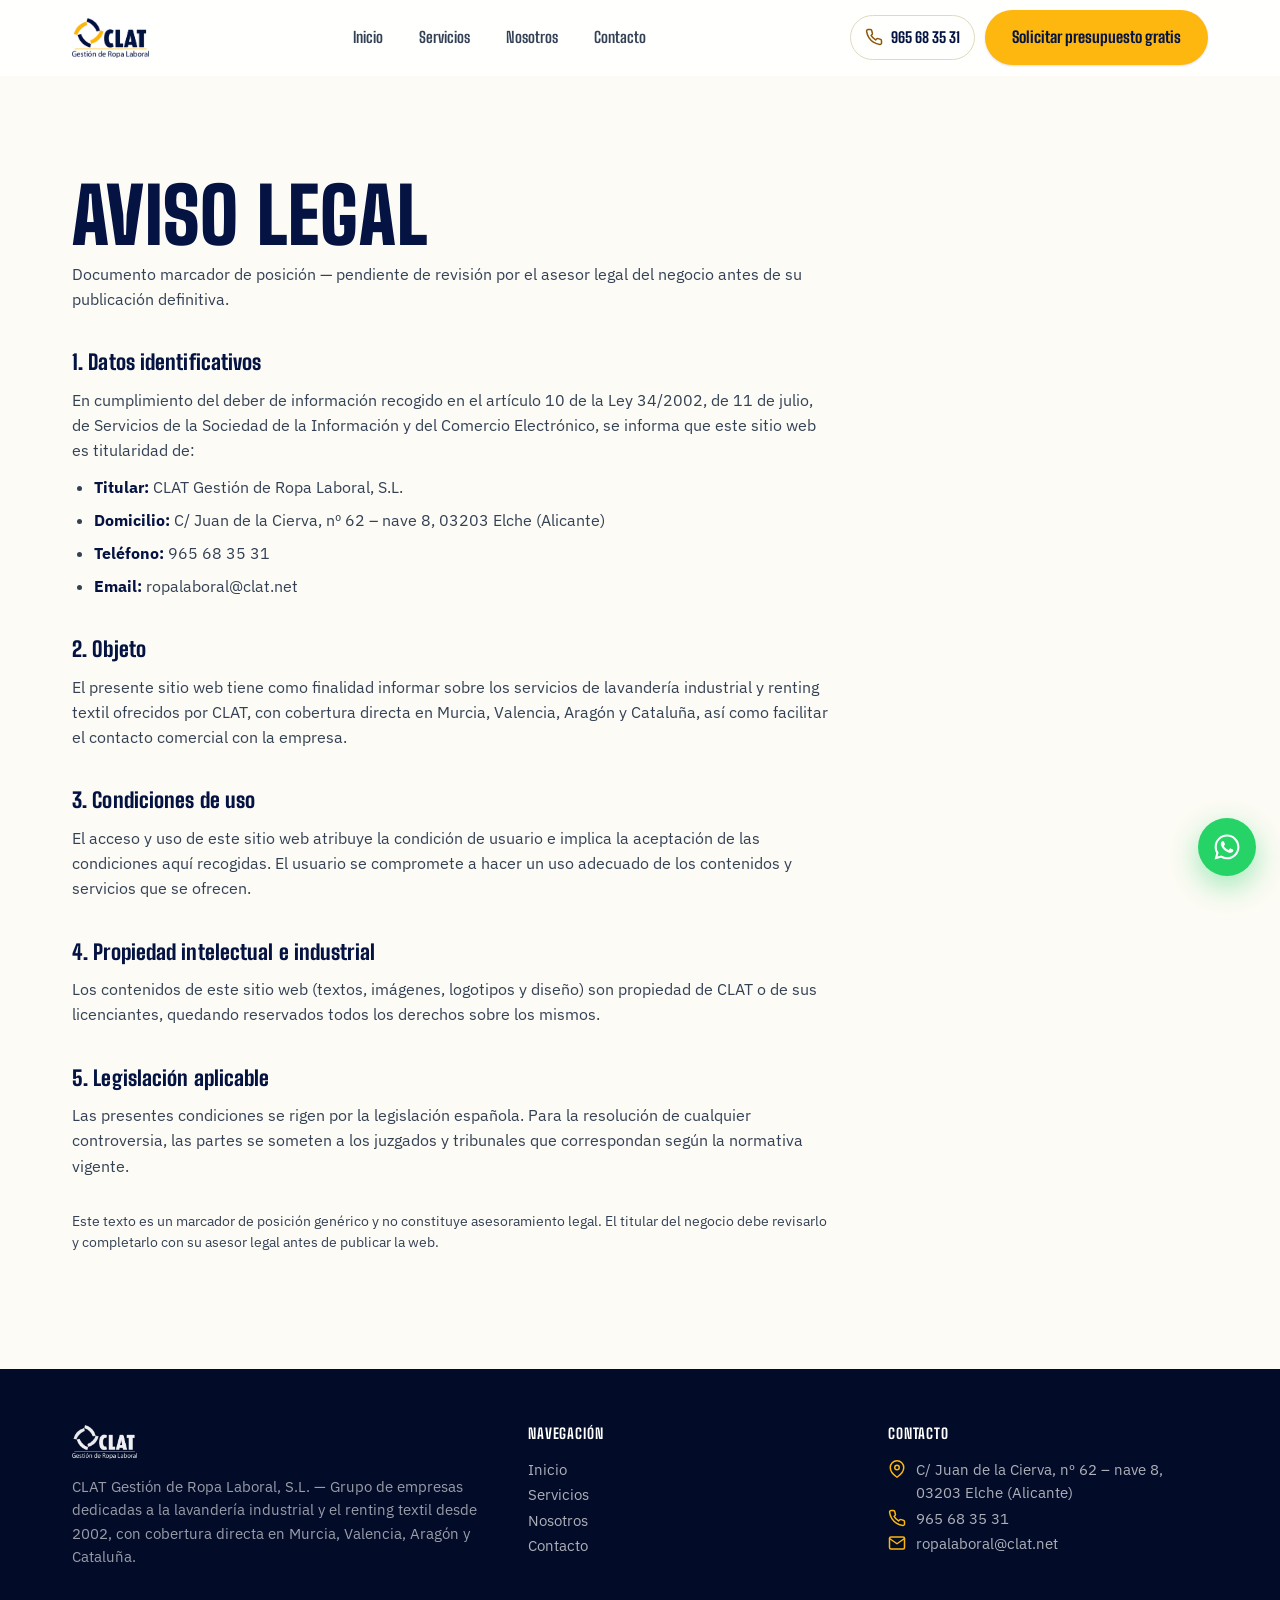
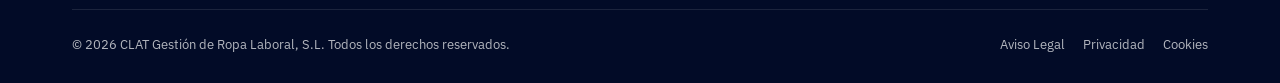
==== commit 45b76c4e: "Rediseño visual completo e identidad real de contenido con datos de Elche Nueva identidad visual (Bi" ====
--- a/aviso-legal.html
+++ b/aviso-legal.html
@@ -4,25 +4,25 @@
 <meta charset="UTF-8">
 <meta name="viewport" content="width=device-width, initial-scale=1.0">
 <meta name="theme-color" content="#041342">
-<title>Aviso Legal | CLAT Fraga</title>
-<meta name="description" content="Aviso legal del sitio web de CLAT — Gestión de Ropa Laboral, delegación de Fraga, Huesca.">
+<title>Aviso Legal | CLAT</title>
+<meta name="description" content="Aviso legal del sitio web de CLAT — Gestión de Ropa Laboral, con sede en Elche (Alicante).">
 <meta name="robots" content="noindex">
-<link rel="canonical" href="https://www.clatfraga.es/aviso-legal.html">
+<link rel="canonical" href="https://davidpinop.github.io/Clat-Ropa/aviso-legal.html">
 <link rel="icon" href="images/logo-clat.png" type="image/png">
 <meta property="og:type" content="website">
 <meta property="og:site_name" content="CLAT — Gestión de Ropa Laboral">
-<meta property="og:title" content="Aviso Legal | CLAT Fraga">
-<meta property="og:description" content="Aviso legal del sitio web de CLAT — Gestión de Ropa Laboral, delegación de Fraga, Huesca.">
-<meta property="og:url" content="https://www.clatfraga.es/aviso-legal.html">
-<meta property="og:image" content="https://www.clatfraga.es/images/logo-clat.png">
+<meta property="og:title" content="Aviso Legal | CLAT">
+<meta property="og:description" content="Aviso legal del sitio web de CLAT — Gestión de Ropa Laboral, con sede en Elche (Alicante).">
+<meta property="og:url" content="https://davidpinop.github.io/Clat-Ropa/aviso-legal.html">
+<meta property="og:image" content="https://davidpinop.github.io/Clat-Ropa/images/logo-clat.png">
 <meta property="og:locale" content="es_ES">
 <meta name="twitter:card" content="summary">
-<meta name="twitter:title" content="Aviso Legal | CLAT Fraga">
-<meta name="twitter:description" content="Aviso legal del sitio web de CLAT — Gestión de Ropa Laboral, delegación de Fraga, Huesca.">
-<meta name="twitter:image" content="https://www.clatfraga.es/images/logo-clat.png">
+<meta name="twitter:title" content="Aviso Legal | CLAT">
+<meta name="twitter:description" content="Aviso legal del sitio web de CLAT — Gestión de Ropa Laboral, con sede en Elche (Alicante).">
+<meta name="twitter:image" content="https://davidpinop.github.io/Clat-Ropa/images/logo-clat.png">
 <link rel="preconnect" href="https://fonts.googleapis.com">
 <link rel="preconnect" href="https://fonts.gstatic.com" crossorigin>
-<link href="https://fonts.googleapis.com/css2?family=Manrope:wght@600;700;800&amp;family=Inter:wght@400;500;600;700&amp;display=swap" rel="stylesheet">
+<link href="https://fonts.googleapis.com/css2?family=Big+Shoulders:wght@700;800;900&amp;family=IBM+Plex+Sans:wght@400;500;600;700&amp;family=IBM+Plex+Mono:wght@400;500;600;700&amp;display=swap" rel="stylesheet">
 <link rel="stylesheet" href="css/styles.css">
 <noscript><style>.reveal{opacity:1!important;transform:none!important}</style></noscript>
 </head>
@@ -42,9 +42,9 @@
       </ul>
     </nav>
     <div class="header-actions">
-      <a href="tel:974473435" class="header-tel">
+      <a href="tel:965683531" class="header-tel">
         <svg viewBox="0 0 24 24" fill="none" stroke="currentColor" stroke-width="2" stroke-linecap="round" stroke-linejoin="round"><path d="M22 16.92v3a2 2 0 0 1-2.18 2 19.79 19.79 0 0 1-8.63-3.07 19.5 19.5 0 0 1-6-6 19.79 19.79 0 0 1-3.07-8.67A2 2 0 0 1 4.11 2h3a2 2 0 0 1 2 1.72c.127.96.362 1.903.7 2.81a2 2 0 0 1-.45 2.11L8.09 9.91a16 16 0 0 0 6 6l1.27-1.27a2 2 0 0 1 2.11-.45c.907.338 1.85.573 2.81.7A2 2 0 0 1 22 16.92z"/></svg>
-        974 47 34 35
+        965 68 35 31
       </a>
       <a href="contacto.html" class="btn btn-primary">Solicitar presupuesto gratis</a>
     </div>
@@ -56,9 +56,9 @@
 </header>
 
 <div class="mobile-menu" id="mobileMenu">
-  <a href="tel:974473435" class="header-tel">
+  <a href="tel:965683531" class="header-tel">
     <svg viewBox="0 0 24 24" fill="none" stroke="currentColor" stroke-width="2" stroke-linecap="round" stroke-linejoin="round"><path d="M22 16.92v3a2 2 0 0 1-2.18 2 19.79 19.79 0 0 1-8.63-3.07 19.5 19.5 0 0 1-6-6 19.79 19.79 0 0 1-3.07-8.67A2 2 0 0 1 4.11 2h3a2 2 0 0 1 2 1.72c.127.96.362 1.903.7 2.81a2 2 0 0 1-.45 2.11L8.09 9.91a16 16 0 0 0 6 6l1.27-1.27a2 2 0 0 1 2.11-.45c.907.338 1.85.573 2.81.7A2 2 0 0 1 22 16.92z"/></svg>
-    Llamar: 974 47 34 35
+    Llamar: 965 68 35 31
   </a>
   <ul>
     <li><a href="index.html">Inicio</a></li>
@@ -79,14 +79,14 @@
       <h2>1. Datos identificativos</h2>
       <p>En cumplimiento del deber de información recogido en el artículo 10 de la Ley 34/2002, de 11 de julio, de Servicios de la Sociedad de la Información y del Comercio Electrónico, se informa que este sitio web es titularidad de:</p>
       <ul>
-        <li><strong>Titular:</strong> CLAT — Gestión de Ropa Laboral (delegación de Fraga) [pendiente de razón social y CIF/NIF exactos]</li>
-        <li><strong>Domicilio:</strong> C. Jaime I, 16, 22520 Fraga, Huesca</li>
-        <li><strong>Teléfono:</strong> 974 47 34 35</li>
-        <li><strong>Email:</strong> clatfraga@gmail.com</li>
+        <li><strong>Titular:</strong> CLAT Gestión de Ropa Laboral, S.L.</li>
+        <li><strong>Domicilio:</strong> C/ Juan de la Cierva, nº 62 – nave 8, 03203 Elche (Alicante)</li>
+        <li><strong>Teléfono:</strong> 965 68 35 31</li>
+        <li><strong>Email:</strong> ropalaboral@clat.net</li>
       </ul>
 
       <h2>2. Objeto</h2>
-      <p>El presente sitio web tiene como finalidad informar sobre los servicios de lavandería industrial y renting textil ofrecidos por CLAT a empresas de Fraga, Lleida, Monzón, Binéfar, Mequinenza, Barbastro y el Bajo Cinca, así como facilitar el contacto comercial con la empresa.</p>
+      <p>El presente sitio web tiene como finalidad informar sobre los servicios de lavandería industrial y renting textil ofrecidos por CLAT, con cobertura directa en Murcia, Valencia, Aragón y Cataluña, así como facilitar el contacto comercial con la empresa.</p>
 
       <h2>3. Condiciones de uso</h2>
       <p>El acceso y uso de este sitio web atribuye la condición de usuario e implica la aceptación de las condiciones aquí recogidas. El usuario se compromete a hacer un uso adecuado de los contenidos y servicios que se ofrecen.</p>
@@ -108,7 +108,7 @@
     <div class="footer-grid">
       <div>
         <div class="footer-brand"><img src="images/logo-clat-white.png" alt="CLAT" loading="lazy"></div>
-        <p>Lavandería industrial y renting textil para empresas de Fraga, Lleida, Monzón, Binéfar, Mequinenza, Barbastro y el Bajo Cinca.</p>
+        <p>CLAT Gestión de Ropa Laboral, S.L. — Grupo de empresas dedicadas a la lavandería industrial y el renting textil desde 2002, con cobertura directa en Murcia, Valencia, Aragón y Cataluña.</p>
       </div>
       <div class="footer-col">
         <h3>Navegación</h3>
@@ -124,21 +124,21 @@
         <ul>
           <li class="footer-contact-item">
             <svg viewBox="0 0 24 24" fill="none" stroke="currentColor" stroke-width="2" stroke-linecap="round" stroke-linejoin="round"><path d="M21 10c0 7-9 13-9 13s-9-6-9-13a9 9 0 0 1 18 0z"/><circle cx="12" cy="10" r="3"/></svg>
-            <span>C. Jaime I, 16, 22520 Fraga, Huesca</span>
+            <span>C/ Juan de la Cierva, nº 62 – nave 8, 03203 Elche (Alicante)</span>
           </li>
           <li class="footer-contact-item">
             <svg viewBox="0 0 24 24" fill="none" stroke="currentColor" stroke-width="2" stroke-linecap="round" stroke-linejoin="round"><path d="M22 16.92v3a2 2 0 0 1-2.18 2 19.79 19.79 0 0 1-8.63-3.07 19.5 19.5 0 0 1-6-6 19.79 19.79 0 0 1-3.07-8.67A2 2 0 0 1 4.11 2h3a2 2 0 0 1 2 1.72c.127.96.362 1.903.7 2.81a2 2 0 0 1-.45 2.11L8.09 9.91a16 16 0 0 0 6 6l1.27-1.27a2 2 0 0 1 2.11-.45c.907.338 1.85.573 2.81.7A2 2 0 0 1 22 16.92z"/></svg>
-            <a href="tel:974473435">974 47 34 35</a>
+            <a href="tel:965683531">965 68 35 31</a>
           </li>
           <li class="footer-contact-item">
             <svg viewBox="0 0 24 24" fill="none" stroke="currentColor" stroke-width="2" stroke-linecap="round" stroke-linejoin="round"><path d="M4 4h16c1.1 0 2 .9 2 2v12c0 1.1-.9 2-2 2H4c-1.1 0-2-.9-2-2V6c0-1.1.9-2 2-2z"/><polyline points="22,6 12,13 2,6"/></svg>
-            <a href="mailto:clatfraga@gmail.com">clatfraga@gmail.com</a>
+            <a href="mailto:ropalaboral@clat.net">ropalaboral@clat.net</a>
           </li>
         </ul>
       </div>
     </div>
     <div class="footer-bottom">
-      <span>© <span id="year"></span> CLAT Fraga — Gestión de Ropa Laboral. Todos los derechos reservados.</span>
+      <span>© <span id="year"></span> CLAT Gestión de Ropa Laboral, S.L. Todos los derechos reservados.</span>
       <div class="footer-legal">
         <a href="aviso-legal.html">Aviso Legal</a>
         <a href="privacidad.html">Privacidad</a>
@@ -157,7 +157,7 @@
 </div>
 
 <nav class="mobile-cta-bar" aria-label="Contacto rápido">
-  <a href="tel:974473435" class="btn btn-secondary">
+  <a href="tel:965683531" class="btn btn-secondary">
     <svg viewBox="0 0 24 24" fill="none" stroke="currentColor" stroke-width="2" stroke-linecap="round" stroke-linejoin="round"><path d="M22 16.92v3a2 2 0 0 1-2.18 2 19.79 19.79 0 0 1-8.63-3.07 19.5 19.5 0 0 1-6-6 19.79 19.79 0 0 1-3.07-8.67A2 2 0 0 1 4.11 2h3a2 2 0 0 1 2 1.72c.127.96.362 1.903.7 2.81a2 2 0 0 1-.45 2.11L8.09 9.91a16 16 0 0 0 6 6l1.27-1.27a2 2 0 0 1 2.11-.45c.907.338 1.85.573 2.81.7A2 2 0 0 1 22 16.92z"/></svg>
     Llamar ahora
   </a>
--- a/css/styles.css
+++ b/css/styles.css
@@ -1,39 +1,66 @@
 /* ==========================================================================
    CLAT — Gestión de Ropa Laboral y Lavandería Industrial
-   Design system: colores extraídos directamente del logotipo de marca —
-   navy #041342 y dorado #FDB70F — para máxima coherencia de marca.
+   ----------------------------------------------------------------------
+   Sistema de diseño anclado en el mundo material del oficio: la industria
+   textil real, no una plantilla SaaS genérica.
+
+     · Navy y dorado son de marca (extraídos del logotipo) y no se tocan.
+     · El resto de la paleta viene de la propia planta de lavandería:
+       lino recién planchado (fondo), acero de la maquinaria (líneas y
+       texto secundario), óxido de la ropa manchada (el lado "sucio" del
+       elemento firma de la web).
+     · Tipografía: Big Shoulders (letras de señalética industrial
+       troquelada) para titulares, IBM Plex Sans para el cuerpo del
+       texto, IBM Plex Mono para códigos, cifras y trazabilidad — el
+       propio alfabeto de un albarán o una etiqueta de prenda.
    ========================================================================== */
 
 :root {
-  /* Navy — escala anclada en el navy exacto del logotipo (#041342 = 900) */
+  /* Navy — marca, extraído del logotipo (#041342 = 900). No se toca. */
   --navy-950: #020B27;
   --navy-900: #041342;
   --navy-800: #0B1D56;
   --navy-700: #162D74;
   --navy-600: #284295;
 
-  /* Gold — escala anclada en el dorado exacto del logotipo (#FDB70F = 500) */
+  /* Gold — marca, extraído del logotipo (#FDB70F = 500). No se toca. */
   --gold-50:  #FFF6E0;
   --gold-100: #FBE0A0;
   --gold-500: #FDB70F;   /* dorado exacto de marca: botones, iconos sobre fondo oscuro */
   --gold-600: #B87A00;   /* dorado profundo: hover, foco, acentos que necesitan contraste sobre blanco */
   --gold-700: #8A5807;   /* dorado tinta: texto y iconos legibles sobre fondo claro */
 
+  /* Óxido — el color de la mancha, la grasa, el desgaste: el lado
+     "antes" del relato de CLAT. Solo aparece en el elemento firma. */
+  --rust-500: #B5502E;
+  --rust-700: #8F3E17;
+
+  /* Acero — gris frío de la maquinaria industrial, no un gris de UI. */
+  --steel-300: #C7CDD6;
+  --steel-500: #8A94A3;
+
+  /* Lona sucia — el saco de ropa por lavar. Reservado para el elemento
+     firma (circuito sucio/limpio); el navy de marca no se usa para
+     representar el problema, solo para representar confianza. */
+  --canvas-900: #3E362B;
+
   --ink-900: #0B1220;
   --ink-700: #334155;
   --ink-500: #64748B;
 
-  --bg: #FFFFFF;
-  --bg-soft: #F6F8FA;
+  /* Lino — blanco cálido de ropa recién planchada, no blanco clínico. */
+  --bg: #FDFBF5;
+  --bg-soft: #EFE7D4;
   --bg-navy-soft: #EEF3F8;
-  --border: #E2E8F0;
+  --border: #E1D8C0;
 
   --success: #16A34A;
   --error: #DC2626;
 
-  /* Typography */
-  --font-head: 'Manrope', 'Inter', system-ui, sans-serif;
-  --font-body: 'Inter', system-ui, sans-serif;
+  /* Typography: tres roles deliberados — señalética / lectura / trazabilidad */
+  --font-head: 'Big Shoulders', 'Arial Narrow', sans-serif;
+  --font-body: 'IBM Plex Sans', system-ui, sans-serif;
+  --font-mono: 'IBM Plex Mono', ui-monospace, monospace;
 
   /* Spacing / radius */
   --radius-sm: 8px;
@@ -89,16 +116,35 @@
 h1, h2, h3, h4 {
   font-family: var(--font-head);
   font-weight: 800;
-  line-height: 1.15;
-  letter-spacing: -0.01em;
   color: var(--navy-900);
 }
-h1 { font-size: clamp(2.1rem, 4.4vw + 1rem, 3.4rem); }
-h2 { font-size: clamp(1.7rem, 2.6vw + 1rem, 2.5rem); }
-h3 { font-size: clamp(1.2rem, 1.1vw + 1rem, 1.5rem); font-weight: 700; }
-h4 { font-size: 1.05rem; font-weight: 700; }
+/* h1 leans all the way into the display face's origin — cut, stencilled
+   sheet-metal signage — reserved for the one or two headlines per page
+   that carry that weight. Card titles (h3/h4) stay sentence case: at
+   that size and frequency, all-caps condensed type turns into noise. */
+h1 {
+  font-size: clamp(2.6rem, 6vw + 1rem, 4.8rem);
+  font-weight: 900;
+  line-height: 0.98;
+  letter-spacing: 0.01em;
+  text-transform: uppercase;
+}
+h2 {
+  font-size: clamp(2rem, 3.2vw + 1rem, 3rem);
+  line-height: 1.05;
+  letter-spacing: 0.005em;
+}
+h3 { font-size: clamp(1.35rem, 1.3vw + 1rem, 1.65rem); font-weight: 700; line-height: 1.2; }
+h4 { font-size: 1.15rem; font-weight: 700; line-height: 1.2; }
 
 p { color: var(--ink-700); }
+
+/* Utility face: tracking codes, counters, regulatory references — the
+   industry's own alphabet for anything that must be traceable. */
+.mono {
+  font-family: var(--font-mono);
+  font-feature-settings: "tnum" 1;
+}
 
 .container {
   width: 100%;
@@ -132,9 +178,9 @@
   border-radius: var(--radius-full);
   cursor: pointer;
   transition: transform 180ms var(--ease), box-shadow 180ms var(--ease), background-color 180ms var(--ease), border-color 180ms var(--ease), color 180ms var(--ease);
-  white-space: nowrap;
   border: 1.5px solid transparent;
   min-height: 44px;
+  text-align: center;
 }
 .btn:active { transform: translateY(1px); }
 .btn svg { width: 19px; height: 19px; flex-shrink: 0; transition: transform 220ms var(--ease); }
@@ -305,6 +351,7 @@
   gap: 44px;
   align-items: center;
 }
+.hero-grid > * { min-width: 0; }
 @media (min-width: 1024px) { .hero-grid { grid-template-columns: 1.05fr 0.85fr; gap: 56px; } }
 
 .hero h1 { color: #fff; }
@@ -357,50 +404,108 @@
 .hero-badge strong { display: block; font-family: var(--font-head); font-size: 0.92rem; }
 .hero-badge span { display: block; font-size: 0.82rem; color: rgba(255,255,255,0.72); }
 
-/* ---------------------------------- Stats band ---------------------------------- */
-.stats-band {
-  background: var(--navy-900);
-  border-top: 1px solid rgba(255,255,255,0.08);
-}
-.stats-grid {
+/* ---------------------------------- Barrera Sanitaria (signature element) ----------------------------------
+   La UNE-EN 14065 exige separar físicamente el circuito de ropa sucia
+   del circuito de ropa limpia dentro de la planta — es la garantía de
+   higiene real detrás de "trazabilidad" y "certificado". En vez de una
+   fila de cifras genérica, ese mecanismo se convierte en la imagen de
+   apertura de la web: la misma barrera, hecha diagrama. */
+.barrier-split {
   display: grid;
-  grid-template-columns: repeat(2, 1fr);
-  gap: 1px;
-  background: rgba(255,255,255,0.08);
-}
-@media (min-width: 768px) { .stats-grid { grid-template-columns: repeat(4, 1fr); } }
-.stat-tile {
-  background: var(--navy-900);
-  padding: 32px 20px;
+  background: var(--bg-soft);
+}
+@media (min-width: 900px) { .barrier-split { grid-template-columns: 1fr auto 1fr; align-items: stretch; } }
+
+.barrier-side {
+  position: relative;
+  padding: clamp(36px, 6vw, 64px) clamp(22px, 5vw, 56px);
+  overflow: hidden;
+}
+
+.barrier-side.is-sucio {
+  background:
+    repeating-linear-gradient(135deg, rgba(181,80,46,0.16) 0 2px, transparent 2px 15px),
+    var(--canvas-900);
+  color: rgba(255,255,255,0.82);
+}
+.barrier-side.is-limpio {
+  background:
+    repeating-linear-gradient(0deg, rgba(4,19,66,0.045) 0 1px, transparent 1px 25px),
+    var(--bg);
+  color: var(--ink-700);
+}
+
+.barrier-label {
+  display: inline-block;
+  font-family: var(--font-mono);
+  font-size: 0.78rem;
+  font-weight: 600;
+  letter-spacing: 0.13em;
+  text-transform: uppercase;
+  margin-bottom: 14px;
+}
+.barrier-side.is-sucio .barrier-label { color: var(--rust-500); }
+.barrier-side.is-limpio .barrier-label { color: var(--gold-700); }
+
+.barrier-side h2 { font-size: clamp(1.6rem, 2vw + 1rem, 2.1rem); line-height: 1.08; }
+.barrier-side.is-sucio h2 { color: #fff; }
+.barrier-side.is-limpio h2 { color: var(--navy-900); }
+.barrier-side p.barrier-copy { margin-top: 12px; max-width: 42ch; font-size: 0.98rem; }
+.barrier-side.is-sucio p.barrier-copy { color: rgba(255,255,255,0.72); }
+
+.barrier-facts { margin-top: 26px; display: flex; flex-direction: column; gap: 13px; }
+.barrier-fact { display: flex; align-items: baseline; gap: 11px; font-size: 0.95rem; }
+.barrier-fact .fact-mark {
+  font-family: var(--font-mono);
+  font-weight: 700;
+  font-size: 1.05rem;
+  min-width: 3.4ch;
+  flex-shrink: 0;
+  line-height: 1.3;
+}
+.barrier-side.is-sucio .fact-mark { color: var(--rust-500); }
+.barrier-side.is-limpio .fact-mark { color: var(--gold-700); }
+.barrier-side.is-sucio .barrier-fact span:last-child { color: rgba(255,255,255,0.78); }
+.barrier-side.is-limpio .barrier-fact span:last-child { color: var(--ink-700); }
+
+/* The stamp column doubles as the "seam" — a perforated strip between
+   the two circuits, exactly where the plant's own sanitary barrier
+   would sit. On mobile the grid collapses to one column and the three
+   pieces simply stack sucio → seam → limpio, in that reading order. */
+.barrier-seam {
+  position: relative;
+  display: flex;
+  align-items: center;
+  justify-content: center;
+  padding: 22px 0;
+  background: var(--bg-soft);
+}
+@media (min-width: 900px) {
+  .barrier-seam {
+    padding-inline: 22px;
+    border-left: 2px dashed var(--border);
+    border-right: 2px dashed var(--border);
+  }
+}
+.barrier-stamp {
+  display: inline-flex;
+  align-items: center;
+  gap: 8px;
+  font-family: var(--font-mono);
+  font-size: 0.7rem;
+  font-weight: 700;
+  letter-spacing: 0.08em;
+  text-transform: uppercase;
+  color: var(--navy-900);
+  background: var(--bg);
+  border: 1.5px solid var(--navy-900);
+  border-radius: var(--radius-full);
+  padding: 10px 18px;
   text-align: center;
-}
-.stat-number {
-  font-family: var(--font-head);
-  font-weight: 800;
-  font-size: clamp(1.9rem, 3vw, 2.6rem);
-  color: var(--gold-500);
-  line-height: 1;
-  margin-bottom: 8px;
-}
-.stat-label { color: rgba(255,255,255,0.78); font-size: 0.88rem; font-weight: 600; }
-
-/* ---------------------------------- Trust bar ---------------------------------- */
-.trust-bar { background: var(--navy-900); padding-block: 26px; }
-.trust-bar ul {
-  display: grid;
-  grid-template-columns: repeat(2, 1fr);
-  gap: 20px;
-}
-@media (min-width: 768px) { .trust-bar ul { grid-template-columns: repeat(4, 1fr); gap: 16px; } }
-.trust-bar li {
-  display: flex;
-  align-items: center;
-  gap: 10px;
-  color: rgba(255,255,255,0.9);
-  font-size: 0.86rem;
-  font-weight: 600;
-}
-.trust-bar li svg { width: 22px; height: 22px; color: var(--gold-500); flex-shrink: 0; }
+  box-shadow: var(--shadow-sm);
+  transform: rotate(-3deg);
+}
+.barrier-stamp svg { width: 15px; height: 15px; flex-shrink: 0; color: var(--gold-600); }
 
 /* ---------------------------------- Sector explorer (tabbed solutions-by-industry) ---------------------------------- */
 .sector-explorer {
@@ -957,7 +1062,7 @@
 .timeline-line { width: 2px; flex: 1; background: var(--border); margin-top: 4px; }
 .timeline-item:last-child .timeline-line { display: none; }
 .timeline-content { padding-bottom: 36px; }
-.timeline-year { font-family: var(--font-head); font-weight: 800; color: var(--gold-700); font-size: 0.9rem; margin-bottom: 4px; }
+.timeline-year { font-family: var(--font-mono); font-weight: 600; color: var(--gold-700); font-size: 0.85rem; letter-spacing: 0.02em; margin-bottom: 4px; }
 .timeline-content h3 { font-size: 1.05rem; margin-bottom: 6px; }
 .timeline-content p { font-size: 0.94rem; }
 
@@ -1062,7 +1167,10 @@
   padding: 10px 14px;
   padding-bottom: max(10px, env(safe-area-inset-bottom));
 }
-.mobile-cta-bar .btn { flex: 1; padding: 12px 14px; font-size: 0.9rem; }
+/* min-width:0 + wrap: without them the nowrap button text refuses to
+   shrink below its own content width and forces the whole bar (and page)
+   wider than very narrow viewports. */
+.mobile-cta-bar .btn { flex: 1; min-width: 0; padding: 12px 14px; font-size: 0.9rem; white-space: normal; line-height: 1.2; }
 @media (min-width: 1024px) { .mobile-cta-bar { display: none; } }
 
 /* ---------------------------------- Reveal animation ---------------------------------- */
@@ -1078,13 +1186,9 @@
 .reasons-bento > .reveal:nth-child(4), .steps-grid > .reveal:nth-child(4), .testimonial-grid > .reveal:nth-child(4) { transition-delay: 240ms; }
 .reasons-bento > .reveal:nth-child(5) { transition-delay: 320ms; }
 .reasons-bento > .reveal:nth-child(6) { transition-delay: 400ms; }
-.stats-grid > .reveal:nth-child(1) { transition-delay: 0ms; }
-.stats-grid > .reveal:nth-child(2) { transition-delay: 90ms; }
-.stats-grid > .reveal:nth-child(3) { transition-delay: 180ms; }
-.stats-grid > .reveal:nth-child(4) { transition-delay: 270ms; }
 @media (prefers-reduced-motion: reduce) {
   .reasons-bento > .reveal, .steps-grid > .reveal,
-  .testimonial-grid > .reveal, .cert-grid > .reveal, .stats-grid > .reveal { transition-delay: 0ms; }
+  .testimonial-grid > .reveal, .cert-grid > .reveal { transition-delay: 0ms; }
 }
 
 /* ---------------------------------- Page hero (inner pages) ---------------------------------- */
@@ -1155,6 +1259,24 @@
 .legal-content strong { color: var(--navy-900); }
 .legal-updated { color: var(--ink-500); font-size: 0.88rem; margin-bottom: 32px; }
 
+/* ---------------------------------- Grid overflow guard ---------------------------------- */
+/* Grid items default to min-width:auto, which refuses to shrink below their
+   content's intrinsic width (e.g. a nowrap button, a long unbroken string).
+   On a single-column mobile layout that silently pushes the whole page wider
+   than the viewport. Applied blanket to every grid container on the site. */
+.barrier-split > *,
+.sector-explorer > *,
+.reasons-bento > *,
+.service-grid > *,
+.steps-grid > *,
+.testimonial-grid > *,
+.cert-grid > *,
+.timeline-item > *,
+.facility-grid > *,
+.footer-grid > * {
+  min-width: 0;
+}
+
 /* ---------------------------------- Utilities ---------------------------------- */
 .mt-0 { margin-top: 0; }
 .text-center { text-align: center; }
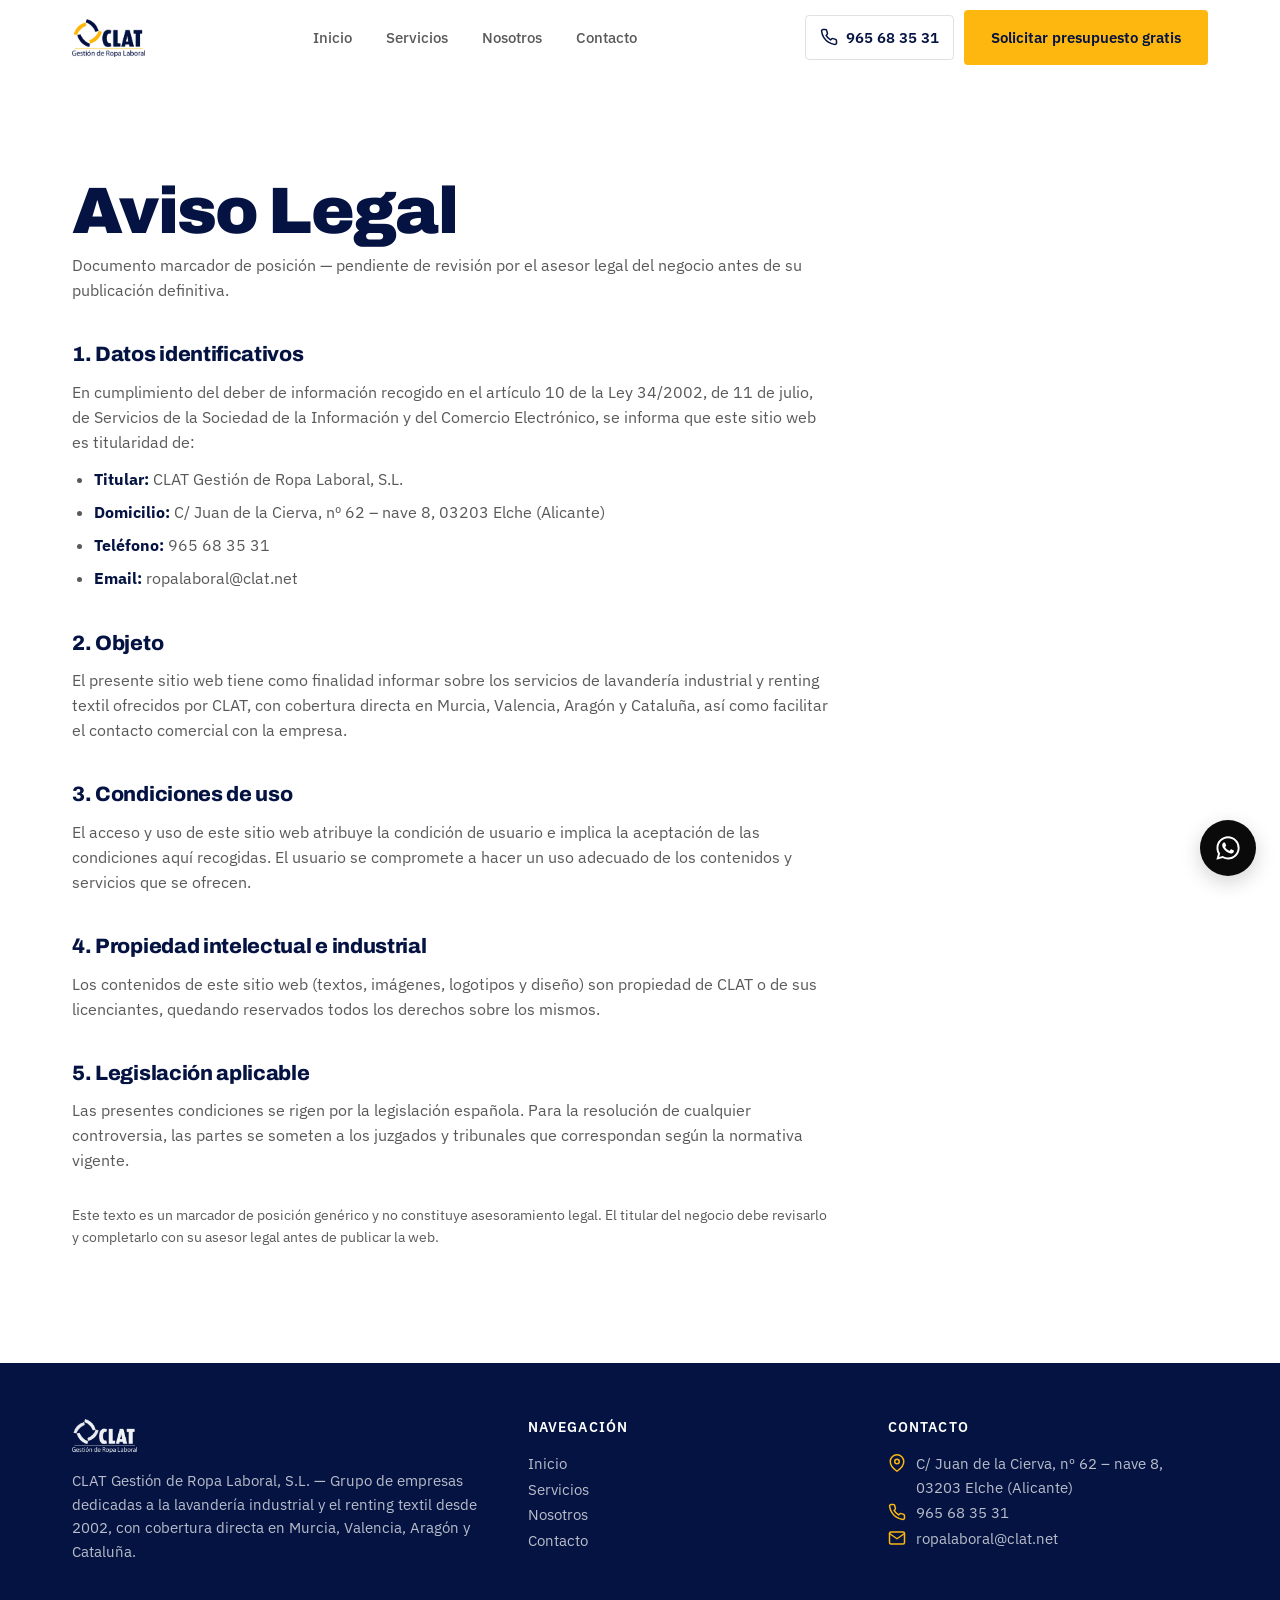
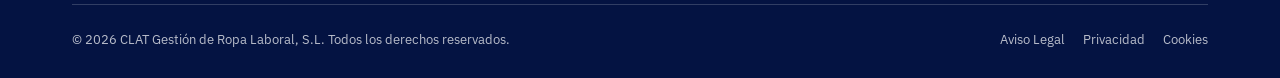
==== commit 14b3aa08: "Rediseño ultra-minimalista con paleta de marca y fotografía real Reduce la paleta a blanco, negro y " ====
--- a/aviso-legal.html
+++ b/aviso-legal.html
@@ -22,7 +22,7 @@
 <meta name="twitter:image" content="https://davidpinop.github.io/Clat-Ropa/images/logo-clat.png">
 <link rel="preconnect" href="https://fonts.googleapis.com">
 <link rel="preconnect" href="https://fonts.gstatic.com" crossorigin>
-<link href="https://fonts.googleapis.com/css2?family=Big+Shoulders:wght@700;800;900&amp;family=IBM+Plex+Sans:wght@400;500;600;700&amp;family=IBM+Plex+Mono:wght@400;500;600;700&amp;display=swap" rel="stylesheet">
+<link href="https://fonts.googleapis.com/css2?family=Archivo:wght@400;500;600;700;800;900&amp;family=IBM+Plex+Sans:wght@400;500;600;700&amp;family=IBM+Plex+Mono:wght@400;500;600;700&amp;display=swap" rel="stylesheet">
 <link rel="stylesheet" href="css/styles.css">
 <noscript><style>.reveal{opacity:1!important;transform:none!important}</style></noscript>
 </head>
--- a/css/styles.css
+++ b/css/styles.css
@@ -1,76 +1,56 @@
 /* ==========================================================================
    CLAT — Gestión de Ropa Laboral y Lavandería Industrial
    ----------------------------------------------------------------------
-   Sistema de diseño anclado en el mundo material del oficio: la industria
-   textil real, no una plantilla SaaS genérica.
-
-     · Navy y dorado son de marca (extraídos del logotipo) y no se tocan.
-     · El resto de la paleta viene de la propia planta de lavandería:
-       lino recién planchado (fondo), acero de la maquinaria (líneas y
-       texto secundario), óxido de la ropa manchada (el lado "sucio" del
-       elemento firma de la web).
-     · Tipografía: Big Shoulders (letras de señalética industrial
-       troquelada) para titulares, IBM Plex Sans para el cuerpo del
-       texto, IBM Plex Mono para códigos, cifras y trazabilidad — el
-       propio alfabeto de un albarán o una etiqueta de prenda.
+   Sistema ultra-minimalista de cuatro colores, sin excepciones: blanco,
+   negro, y el azul y el dorado exactos del logotipo. Todo lo demás —
+   fondos alternos, líneas divisorias, texto secundario — es una
+   transparencia de esos cuatro, nunca un tono nuevo.
+
+     · Azul y dorado son de marca (extraídos del logotipo). No se tocan.
+     · Blanco es el campo. Negro es la tinta.
+     · Tipografía: Archivo (voz, solo en h1/h2) + IBM Plex Sans (todo lo
+       demás: cuerpo, navegación, botones, etiquetas) + IBM Plex Mono
+       (cifras, códigos, trazabilidad — el propio alfabeto de un albarán).
    ========================================================================== */
 
 :root {
-  /* Navy — marca, extraído del logotipo (#041342 = 900). No se toca. */
-  --navy-950: #020B27;
-  --navy-900: #041342;
-  --navy-800: #0B1D56;
-  --navy-700: #162D74;
-  --navy-600: #284295;
-
-  /* Gold — marca, extraído del logotipo (#FDB70F = 500). No se toca. */
-  --gold-50:  #FFF6E0;
-  --gold-100: #FBE0A0;
-  --gold-500: #FDB70F;   /* dorado exacto de marca: botones, iconos sobre fondo oscuro */
-  --gold-600: #B87A00;   /* dorado profundo: hover, foco, acentos que necesitan contraste sobre blanco */
-  --gold-700: #8A5807;   /* dorado tinta: texto y iconos legibles sobre fondo claro */
-
-  /* Óxido — el color de la mancha, la grasa, el desgaste: el lado
-     "antes" del relato de CLAT. Solo aparece en el elemento firma. */
-  --rust-500: #B5502E;
-  --rust-700: #8F3E17;
-
-  /* Acero — gris frío de la maquinaria industrial, no un gris de UI. */
-  --steel-300: #C7CDD6;
-  --steel-500: #8A94A3;
-
-  /* Lona sucia — el saco de ropa por lavar. Reservado para el elemento
-     firma (circuito sucio/limpio); el navy de marca no se usa para
-     representar el problema, solo para representar confianza. */
-  --canvas-900: #3E362B;
-
-  --ink-900: #0B1220;
-  --ink-700: #334155;
-  --ink-500: #64748B;
-
-  /* Lino — blanco cálido de ropa recién planchada, no blanco clínico. */
-  --bg: #FDFBF5;
-  --bg-soft: #EFE7D4;
-  --bg-navy-soft: #EEF3F8;
-  --border: #E1D8C0;
-
-  --success: #16A34A;
-  --error: #DC2626;
-
-  /* Typography: tres roles deliberados — señalética / lectura / trazabilidad */
-  --font-head: 'Big Shoulders', 'Arial Narrow', sans-serif;
+  /* Los cuatro colores — ni uno más. */
+  --white:  #FFFFFF;
+  --black:  #0A0A0A;
+  --blue:   #041342;   /* azul exacto de marca, extraído del logotipo */
+  --orange: #FDB70F;   /* dorado/naranja exacto de marca, extraído del logotipo */
+
+  /* Transparencias de negro — jerarquía de texto y líneas, no colores nuevos. */
+  --ink:      var(--black);
+  --ink-70:   rgba(10, 10, 10, 0.68);
+  --ink-45:   rgba(10, 10, 10, 0.45);
+  --line:     rgba(10, 10, 10, 0.12);
+  --line-soft:rgba(10, 10, 10, 0.07);
+
+  /* Transparencias de blanco — para texto y líneas sobre azul/negro. */
+  --paper-70: rgba(255, 255, 255, 0.72);
+  --paper-45: rgba(255, 255, 255, 0.45);
+  --paper-line: rgba(255, 255, 255, 0.18);
+
+  /* Fondo alterno casi imperceptible: blanco con un toque de azul, no un
+     tono nuevo — el mismo recurso que un papel ligeramente estucado. */
+  --bg: var(--white);
+  --bg-soft: #F6F7FA;
+  --border: var(--line);
+
+  /* Tipografía: tres roles, uno de ellos —el titular— usado con reserva. */
+  --font-display: 'Archivo', 'Arial Narrow', sans-serif;
   --font-body: 'IBM Plex Sans', system-ui, sans-serif;
   --font-mono: 'IBM Plex Mono', ui-monospace, monospace;
 
-  /* Spacing / radius */
-  --radius-sm: 8px;
-  --radius-md: 14px;
-  --radius-lg: 22px;
+  /* Radios: precisión editorial, no burbujas de app. */
+  --radius-sm: 2px;
+  --radius-md: 4px;
+  --radius-lg: 4px;
   --radius-full: 999px;
 
-  --shadow-sm: 0 1px 2px rgba(4, 19, 66, 0.06), 0 1px 3px rgba(4, 19, 66, 0.08);
-  --shadow-md: 0 8px 24px rgba(4, 19, 66, 0.10);
-  --shadow-lg: 0 20px 48px rgba(4, 19, 66, 0.16);
+  /* Una sola sombra, reservada a elementos que de verdad flotan sobre la página. */
+  --shadow-float: 0 6px 20px rgba(10, 10, 10, 0.18);
 
   --header-h: 76px;
   --mobile-bar-h: 68px;
@@ -97,7 +77,7 @@
 }
 body {
   font-family: var(--font-body);
-  color: var(--ink-900);
+  color: var(--ink);
   background: var(--bg);
   font-size: 16px;
   line-height: 1.6;
@@ -113,34 +93,38 @@
 ul { list-style: none; padding: 0; }
 input, textarea, select { font: inherit; color: inherit; }
 
-h1, h2, h3, h4 {
-  font-family: var(--font-head);
+h1, h2 {
+  font-family: var(--font-display);
   font-weight: 800;
-  color: var(--navy-900);
-}
-/* h1 leans all the way into the display face's origin — cut, stencilled
-   sheet-metal signage — reserved for the one or two headlines per page
-   that carry that weight. Card titles (h3/h4) stay sentence case: at
-   that size and frequency, all-caps condensed type turns into noise. */
+  color: var(--blue);
+  letter-spacing: -0.01em;
+}
+h3, h4 {
+  font-family: var(--font-body);
+  font-weight: 600;
+  color: var(--blue);
+}
+/* El titular (h1) es la única voz que se permite el peso completo: reservada
+   a una o dos frases por página. Todo lo demás habla en el mismo tono
+   contenido, para que ese titular siga siendo lo único que suena alto. */
 h1 {
-  font-size: clamp(2.6rem, 6vw + 1rem, 4.8rem);
+  font-size: clamp(2.35rem, 5vw + 1rem, 4.1rem);
   font-weight: 900;
-  line-height: 0.98;
-  letter-spacing: 0.01em;
-  text-transform: uppercase;
+  line-height: 1.02;
+  letter-spacing: -0.025em;
 }
 h2 {
-  font-size: clamp(2rem, 3.2vw + 1rem, 3rem);
-  line-height: 1.05;
-  letter-spacing: 0.005em;
-}
-h3 { font-size: clamp(1.35rem, 1.3vw + 1rem, 1.65rem); font-weight: 700; line-height: 1.2; }
-h4 { font-size: 1.15rem; font-weight: 700; line-height: 1.2; }
-
-p { color: var(--ink-700); }
-
-/* Utility face: tracking codes, counters, regulatory references — the
-   industry's own alphabet for anything that must be traceable. */
+  font-size: clamp(1.85rem, 2.8vw + 1rem, 2.65rem);
+  line-height: 1.08;
+  letter-spacing: -0.015em;
+}
+h3 { font-size: clamp(1.2rem, 1.1vw + 1rem, 1.4rem); line-height: 1.25; }
+h4 { font-size: 1.05rem; line-height: 1.25; }
+
+p { color: var(--ink-70); }
+
+/* Utility face: tracking codes, counters, regulatory references — el
+   propio alfabeto de un albarán o una etiqueta de prenda. */
 .mono {
   font-family: var(--font-mono);
   font-feature-settings: "tnum" 1;
@@ -162,8 +146,8 @@
 .section-head.center { margin-inline: auto; text-align: center; }
 .section-head p { font-size: 1.05rem; margin-top: 14px; }
 
-.text-lede { font-size: 1.15rem; color: var(--ink-700); }
-.muted { color: var(--ink-500); }
+.text-lede { font-size: 1.15rem; color: var(--ink-70); }
+.muted { color: var(--ink-70); }
 
 /* ---------------------------------- Buttons ---------------------------------- */
 .btn {
@@ -171,55 +155,43 @@
   align-items: center;
   justify-content: center;
   gap: 10px;
-  font-family: var(--font-head);
-  font-weight: 700;
-  font-size: 0.98rem;
+  font-family: var(--font-body);
+  font-weight: 600;
+  font-size: 0.96rem;
   padding: 14px 26px;
-  border-radius: var(--radius-full);
+  border-radius: var(--radius-md);
   cursor: pointer;
-  transition: transform 180ms var(--ease), box-shadow 180ms var(--ease), background-color 180ms var(--ease), border-color 180ms var(--ease), color 180ms var(--ease);
+  transition: background-color 180ms var(--ease), border-color 180ms var(--ease), color 180ms var(--ease);
   border: 1.5px solid transparent;
   min-height: 44px;
   text-align: center;
 }
-.btn:active { transform: translateY(1px); }
 .btn svg { width: 19px; height: 19px; flex-shrink: 0; transition: transform 220ms var(--ease); }
 
-/* Texto navy (no blanco) sobre fondo dorado: el dorado de marca es muy claro
-   y el blanco no alcanza el contraste mínimo — el navy sí, con amplio margen. */
+/* Texto azul (no blanco) sobre fondo naranja: el naranja de marca es muy
+   claro y el blanco no alcanza el contraste mínimo — el azul sí. */
 .btn-primary {
-  background: var(--gold-500);
-  color: var(--navy-900);
-  box-shadow: var(--shadow-sm);
-}
-.btn-primary:hover { background: var(--gold-600); box-shadow: 0 10px 24px -6px rgba(184,122,0,0.45); }
+  background: var(--orange);
+  color: var(--blue);
+}
+.btn-primary:hover { background: var(--black); color: var(--white); }
 
 .btn-secondary {
   background: transparent;
-  color: var(--navy-900);
-  border-color: var(--border);
-}
-.btn-secondary:hover { border-color: var(--navy-700); background: var(--bg-navy-soft); box-shadow: var(--shadow-sm); }
+  color: var(--blue);
+  border-color: var(--line);
+}
+.btn-secondary:hover { border-color: var(--blue); }
 
 .btn-on-dark {
-  background: rgba(255,255,255,0.06);
+  background: transparent;
   color: #fff;
-  border-color: rgba(255,255,255,0.28);
-}
-.btn-on-dark:hover { background: rgba(255,255,255,0.14); border-color: rgba(255,255,255,0.5); }
-
-/* Hover-only lifts and nudges, gated so a tap on touchscreens never leaves a
-   button/card looking "stuck" mid-lift after the finger is gone. */
-@media (hover: hover) {
-  .btn:hover { transform: translateY(-2px); }
-  .btn:hover svg { transform: translateX(2px); }
-}
-
-/* Allow full-width buttons to wrap instead of forcing their nowrap text as a
-   minimum width up through an ancestor grid/flex track — on very narrow
-   screens that was pushing the whole page wider than the viewport. */
+  border-color: var(--paper-line);
+}
+.btn-on-dark:hover { border-color: #fff; background: rgba(255,255,255,0.08); }
+
 .btn-block { width: 100%; white-space: normal; }
-.btn-lg { padding: 16px 30px; font-size: 1.03rem; }
+.btn-lg { padding: 16px 30px; font-size: 1.02rem; }
 
 .cta-row { display: flex; flex-wrap: wrap; gap: 14px; align-items: center; }
 
@@ -231,16 +203,13 @@
   height: var(--header-h);
   display: flex;
   align-items: center;
-  background: rgba(255, 255, 255, 0.9);
+  background: rgba(255, 255, 255, 0.94);
   backdrop-filter: blur(10px);
   -webkit-backdrop-filter: blur(10px);
   border-bottom: 1px solid transparent;
-  transition: box-shadow 220ms var(--ease), border-color 220ms var(--ease), background-color 220ms var(--ease);
-}
-.site-header.is-scrolled {
-  border-color: var(--border);
-  box-shadow: 0 1px 0 rgba(4,19,66,0.02), 0 12px 24px -18px rgba(4,19,66,0.25);
-}
+  transition: border-color 220ms var(--ease), background-color 220ms var(--ease);
+}
+.site-header.is-scrolled { border-color: var(--line); }
 .site-header .container {
   display: flex;
   align-items: center;
@@ -248,38 +217,50 @@
   gap: 24px;
 }
 .brand { display: flex; align-items: center; gap: 10px; cursor: pointer; }
-.brand img { height: 40px; width: auto; }
+.brand img { height: 38px; width: auto; }
 
 .main-nav { display: none; }
-.main-nav ul { display: flex; align-items: center; gap: 4px; }
+.main-nav ul { display: flex; align-items: center; gap: 6px; }
 .main-nav a {
-  font-family: var(--font-head);
-  font-weight: 600;
+  position: relative;
+  font-weight: 500;
   font-size: 0.95rem;
-  color: var(--ink-700);
-  padding: 10px 16px;
-  border-radius: var(--radius-full);
-  transition: background-color 180ms var(--ease), color 180ms var(--ease);
-}
-.main-nav a:hover { background: var(--bg-navy-soft); color: var(--navy-900); }
-.main-nav a.is-active { color: var(--navy-900); background: var(--bg-navy-soft); }
+  color: var(--ink-70);
+  padding: 10px 14px;
+  transition: color 180ms var(--ease);
+}
+.main-nav a::after {
+  content: '';
+  position: absolute;
+  left: 14px;
+  right: 14px;
+  bottom: 6px;
+  height: 2px;
+  background: var(--orange);
+  transform: scaleX(0);
+  transform-origin: left;
+  transition: transform 220ms var(--ease);
+}
+.main-nav a:hover { color: var(--blue); }
+.main-nav a:hover::after { transform: scaleX(1); }
+.main-nav a.is-active { color: var(--blue); font-weight: 600; }
+.main-nav a.is-active::after { transform: scaleX(1); }
 
 .header-actions { display: none; align-items: center; gap: 10px; }
 .header-tel {
   display: inline-flex;
   align-items: center;
   gap: 8px;
-  font-family: var(--font-head);
-  font-weight: 700;
+  font-weight: 600;
   font-size: 0.92rem;
-  color: var(--navy-900);
+  color: var(--blue);
   padding: 10px 14px;
-  border-radius: var(--radius-full);
-  border: 1.5px solid var(--border);
-  transition: border-color 180ms var(--ease), background-color 180ms var(--ease);
-}
-.header-tel:hover { border-color: var(--navy-700); background: var(--bg-navy-soft); }
-.header-tel svg { width: 18px; height: 18px; color: var(--gold-700); }
+  border-radius: var(--radius-md);
+  border: 1.5px solid var(--line);
+  transition: border-color 180ms var(--ease);
+}
+.header-tel:hover { border-color: var(--blue); }
+.header-tel svg { width: 18px; height: 18px; color: var(--blue); }
 
 @media (min-width: 1024px) {
   .main-nav { display: block; }
@@ -294,7 +275,7 @@
   height: 44px;
   border-radius: var(--radius-sm);
   cursor: pointer;
-  color: var(--navy-900);
+  color: var(--blue);
 }
 .menu-toggle svg { width: 26px; height: 26px; }
 .menu-toggle .icon-close { display: none; }
@@ -313,17 +294,16 @@
   transition: opacity 220ms var(--ease), transform 220ms var(--ease), visibility 220ms;
 }
 .mobile-menu.is-open { opacity: 1; visibility: visible; transform: translateY(0); }
-.mobile-menu ul { display: flex; flex-direction: column; gap: 4px; margin-bottom: 24px; }
+.mobile-menu ul { display: flex; flex-direction: column; gap: 2px; margin-bottom: 24px; }
 .mobile-menu a {
   display: block;
-  font-family: var(--font-head);
-  font-weight: 700;
-  font-size: 1.15rem;
-  color: var(--navy-900);
-  padding: 14px 6px;
-  border-bottom: 1px solid var(--border);
-}
-.mobile-menu a.is-active { color: var(--gold-700); }
+  font-weight: 600;
+  font-size: 1.1rem;
+  color: var(--blue);
+  padding: 15px 6px;
+  border-bottom: 1px solid var(--line);
+}
+.mobile-menu a.is-active { color: var(--orange); }
 .mobile-menu .header-tel { justify-content: center; width: 100%; padding: 14px; margin-bottom: 12px; }
 
 body.menu-open { overflow: hidden; }
@@ -332,18 +312,10 @@
 /* ---------------------------------- Hero ---------------------------------- */
 .hero {
   position: relative;
-  background: radial-gradient(1200px 600px at 85% -10%, rgba(253,183,15,0.14), transparent 60%), linear-gradient(180deg, var(--navy-950) 0%, var(--navy-900) 55%, var(--navy-800) 100%);
+  background: var(--blue);
   color: #fff;
   padding-block: clamp(56px, 10vw, 116px);
   overflow: hidden;
-}
-.hero::after {
-  content: '';
-  position: absolute;
-  inset: 0;
-  background-image:
-    repeating-linear-gradient(45deg, rgba(255,255,255,0.035) 0 2px, transparent 2px 26px);
-  pointer-events: none;
 }
 .hero .container { position: relative; z-index: 1; }
 .hero-grid {
@@ -352,15 +324,12 @@
   align-items: center;
 }
 .hero-grid > * { min-width: 0; }
-@media (min-width: 1024px) { .hero-grid { grid-template-columns: 1.05fr 0.85fr; gap: 56px; } }
+@media (min-width: 1024px) { .hero-grid { grid-template-columns: 1.1fr 0.75fr; gap: 56px; } }
 
 .hero h1 { color: #fff; }
-.hero .text-lede { color: rgba(255,255,255,0.82); max-width: 54ch; margin-top: 18px; }
+.hero .text-lede { color: var(--paper-70); max-width: 54ch; margin-top: 18px; }
 .hero .cta-row { margin-top: 32px; }
 
-/* First-impression entrance: hero content cascades in on load (not on
-   scroll — it's already in view), since the first few seconds are what a
-   B2B visitor uses to judge credibility before reading anything. */
 @keyframes heroFadeUp {
   from { opacity: 0; transform: translateY(16px); }
   to { opacity: 1; transform: translateY(0); }
@@ -376,43 +345,44 @@
   .hero h1, .hero .text-lede, .hero .cta-row, .hero-visual { animation: none; }
 }
 
+/* La "tarjeta de credencial": blanca, exacta, sin ilustración — el único
+   objeto que se posa sobre el azul del hero, como un documento real. */
 .hero-visual {
   position: relative;
-  border-radius: var(--radius-lg);
-  overflow: hidden;
-  aspect-ratio: 4/3;
-  background: linear-gradient(155deg, var(--navy-700), var(--navy-800));
-  border: 1px solid rgba(255,255,255,0.12);
-  box-shadow: var(--shadow-lg);
-}
-.hero-visual svg { position: absolute; inset: 0; width: 100%; height: 100%; }
-.hero-badge {
-  position: absolute;
-  left: 20px;
-  bottom: 20px;
-  right: 20px;
-  display: flex;
-  align-items: center;
-  gap: 12px;
-  background: rgba(4, 19, 66, 0.72);
-  backdrop-filter: blur(8px);
-  border: 1px solid rgba(255,255,255,0.14);
+  background: var(--white);
   border-radius: var(--radius-md);
-  padding: 14px 16px;
-}
-.hero-badge svg { width: 22px; height: 22px; color: var(--gold-500); flex-shrink: 0; }
-.hero-badge strong { display: block; font-family: var(--font-head); font-size: 0.92rem; }
-.hero-badge span { display: block; font-size: 0.82rem; color: rgba(255,255,255,0.72); }
+  padding: clamp(24px, 3vw, 34px);
+  box-shadow: var(--shadow-float);
+  border-top: 3px solid var(--orange);
+}
+.hero-visual .credential-label {
+  font-family: var(--font-mono);
+  font-size: 0.78rem;
+  color: var(--ink-70);
+  letter-spacing: 0.04em;
+  margin-bottom: 6px;
+}
+.hero-visual .credential-year {
+  font-family: var(--font-mono);
+  font-weight: 600;
+  font-size: clamp(2.6rem, 4vw, 3.4rem);
+  color: var(--blue);
+  line-height: 1;
+}
+.hero-visual .credential-divider { height: 1px; background: var(--line); margin-block: 20px; }
+.hero-visual .credential-row { display: flex; align-items: center; gap: 10px; font-family: var(--font-mono); font-size: 0.92rem; color: var(--ink); font-weight: 500; }
+.hero-visual .credential-row + .credential-row { margin-top: 12px; }
+.hero-visual .credential-row svg { width: 17px; height: 17px; color: var(--blue); flex-shrink: 0; }
 
 /* ---------------------------------- Barrera Sanitaria (signature element) ----------------------------------
-   La UNE-EN 14065 exige separar físicamente el circuito de ropa sucia
-   del circuito de ropa limpia dentro de la planta — es la garantía de
-   higiene real detrás de "trazabilidad" y "certificado". En vez de una
-   fila de cifras genérica, ese mecanismo se convierte en la imagen de
-   apertura de la web: la misma barrera, hecha diagrama. */
+   La UNE 14065 exige separar físicamente el circuito de ropa sucia del
+   circuito de ropa limpia dentro de la planta. Con la paleta reducida a
+   blanco y negro, esa barrera se vuelve literal: un panel negro (sin
+   control) y un panel blanco (certificado), cosidos por un único sello
+   naranja — el mismo gesto que un sello de auditoría real. */
 .barrier-split {
   display: grid;
-  background: var(--bg-soft);
+  background: var(--black);
 }
 @media (min-width: 900px) { .barrier-split { grid-template-columns: 1fr auto 1fr; align-items: stretch; } }
 
@@ -423,16 +393,12 @@
 }
 
 .barrier-side.is-sucio {
-  background:
-    repeating-linear-gradient(135deg, rgba(181,80,46,0.16) 0 2px, transparent 2px 15px),
-    var(--canvas-900);
-  color: rgba(255,255,255,0.82);
+  background: var(--black);
+  color: var(--paper-70);
 }
 .barrier-side.is-limpio {
-  background:
-    repeating-linear-gradient(0deg, rgba(4,19,66,0.045) 0 1px, transparent 1px 25px),
-    var(--bg);
-  color: var(--ink-700);
+  background: var(--white);
+  color: var(--ink-70);
 }
 
 .barrier-label {
@@ -444,14 +410,16 @@
   text-transform: uppercase;
   margin-bottom: 14px;
 }
-.barrier-side.is-sucio .barrier-label { color: var(--rust-500); }
-.barrier-side.is-limpio .barrier-label { color: var(--gold-700); }
-
-.barrier-side h2 { font-size: clamp(1.6rem, 2vw + 1rem, 2.1rem); line-height: 1.08; }
+/* El naranja solo pasa el mínimo de contraste sobre negro, no sobre blanco:
+   el lado "limpio" usa azul para la etiqueta en su lugar. */
+.barrier-side.is-sucio .barrier-label { color: var(--orange); }
+.barrier-side.is-limpio .barrier-label { color: var(--blue); }
+
+.barrier-side h2 { font-size: clamp(1.55rem, 2vw + 1rem, 2rem); line-height: 1.1; }
 .barrier-side.is-sucio h2 { color: #fff; }
-.barrier-side.is-limpio h2 { color: var(--navy-900); }
+.barrier-side.is-limpio h2 { color: var(--blue); }
 .barrier-side p.barrier-copy { margin-top: 12px; max-width: 42ch; font-size: 0.98rem; }
-.barrier-side.is-sucio p.barrier-copy { color: rgba(255,255,255,0.72); }
+.barrier-side.is-sucio p.barrier-copy { color: var(--paper-70); }
 
 .barrier-facts { margin-top: 26px; display: flex; flex-direction: column; gap: 13px; }
 .barrier-fact { display: flex; align-items: baseline; gap: 11px; font-size: 0.95rem; }
@@ -463,29 +431,21 @@
   flex-shrink: 0;
   line-height: 1.3;
 }
-.barrier-side.is-sucio .fact-mark { color: var(--rust-500); }
-.barrier-side.is-limpio .fact-mark { color: var(--gold-700); }
-.barrier-side.is-sucio .barrier-fact span:last-child { color: rgba(255,255,255,0.78); }
-.barrier-side.is-limpio .barrier-fact span:last-child { color: var(--ink-700); }
-
-/* The stamp column doubles as the "seam" — a perforated strip between
-   the two circuits, exactly where the plant's own sanitary barrier
-   would sit. On mobile the grid collapses to one column and the three
-   pieces simply stack sucio → seam → limpio, in that reading order. */
+.barrier-side.is-sucio .fact-mark { color: var(--orange); }
+.barrier-side.is-limpio .fact-mark { color: var(--blue); }
+.barrier-side.is-sucio .barrier-fact span:last-child { color: var(--paper-70); }
+.barrier-side.is-limpio .barrier-fact span:last-child { color: var(--ink-70); }
+
 .barrier-seam {
   position: relative;
   display: flex;
   align-items: center;
   justify-content: center;
   padding: 22px 0;
-  background: var(--bg-soft);
+  background: var(--black);
 }
 @media (min-width: 900px) {
-  .barrier-seam {
-    padding-inline: 22px;
-    border-left: 2px dashed var(--border);
-    border-right: 2px dashed var(--border);
-  }
+  .barrier-seam { padding-inline: 22px; }
 }
 .barrier-stamp {
   display: inline-flex;
@@ -496,25 +456,22 @@
   font-weight: 700;
   letter-spacing: 0.08em;
   text-transform: uppercase;
-  color: var(--navy-900);
-  background: var(--bg);
-  border: 1.5px solid var(--navy-900);
+  color: var(--blue);
+  background: var(--orange);
   border-radius: var(--radius-full);
   padding: 10px 18px;
   text-align: center;
-  box-shadow: var(--shadow-sm);
-  transform: rotate(-3deg);
-}
-.barrier-stamp svg { width: 15px; height: 15px; flex-shrink: 0; color: var(--gold-600); }
+  transform: rotate(-2deg);
+}
+.barrier-stamp svg { width: 15px; height: 15px; flex-shrink: 0; color: var(--blue); }
 
 /* ---------------------------------- Sector explorer (tabbed solutions-by-industry) ---------------------------------- */
 .sector-explorer {
   display: grid;
   background: #fff;
-  border: 1px solid var(--border);
+  border: 1px solid var(--line);
   border-radius: var(--radius-lg);
   overflow: hidden;
-  box-shadow: var(--shadow-sm);
 }
 @media (min-width: 1024px) { .sector-explorer { grid-template-columns: 320px 1fr; } }
 
@@ -537,7 +494,7 @@
     overflow-x: visible;
     padding: 14px;
     gap: 2px;
-    border-right: 1px solid var(--border);
+    border-right: 1px solid var(--line);
   }
 }
 
@@ -545,7 +502,7 @@
   position: absolute;
   top: 0;
   left: 0;
-  background: var(--navy-900);
+  background: var(--blue);
   border-radius: var(--radius-sm);
   transition: transform 340ms var(--ease), width 340ms var(--ease), height 340ms var(--ease);
   z-index: 0;
@@ -564,38 +521,36 @@
   border-radius: var(--radius-sm);
   white-space: nowrap;
   flex-shrink: 0;
-  font-family: var(--font-head);
-  font-weight: 700;
+  font-weight: 600;
   font-size: 0.92rem;
-  color: var(--ink-700);
+  color: var(--ink-70);
   cursor: pointer;
   transition: color 260ms var(--ease), background-color 260ms var(--ease);
 }
 .sector-tab-icon {
   display: inline-flex; align-items: center; justify-content: center;
   width: 30px; height: 30px; flex-shrink: 0;
-  color: var(--gold-700);
+  color: var(--blue);
   transition: color 260ms var(--ease);
 }
 .sector-tab-icon svg { width: 18px; height: 18px; }
 .sector-tab-label { flex: 1; text-align: left; }
 .sector-tab-arrow {
   width: 16px; height: 16px; flex-shrink: 0;
-  color: var(--ink-500);
+  color: var(--ink-45);
   display: none;
   transition: transform 260ms var(--ease), color 260ms var(--ease);
 }
 @media (min-width: 1024px) { .sector-tab-arrow { display: block; } }
 
-.sector-tab.is-active { background: var(--navy-900); color: #fff; }
-.sector-tab.is-active .sector-tab-icon { color: var(--gold-500); }
-.sector-tab.is-active .sector-tab-arrow { color: var(--gold-500); transform: translateX(2px); }
+.sector-tab.is-active { background: var(--blue); color: #fff; }
+.sector-tab.is-active .sector-tab-icon { color: var(--orange); }
+.sector-tab.is-active .sector-tab-arrow { color: var(--orange); transform: translateX(2px); }
 @media (min-width: 1024px) {
-  /* On desktop the sliding indicator supplies the highlight background instead of each tab's own. */
   .sector-tab.is-active { background: transparent; }
 }
 @media (hover: hover) {
-  .sector-tab:not(.is-active):hover { color: var(--navy-900); background: var(--bg-navy-soft); }
+  .sector-tab:not(.is-active):hover { color: var(--blue); background: var(--bg-soft); }
 }
 
 .sector-panels { position: relative; padding: clamp(26px, 4vw, 44px); }
@@ -611,7 +566,7 @@
 .sector-panel-icon {
   display: inline-flex; align-items: center; justify-content: center;
   width: 56px; height: 56px; border-radius: var(--radius-md);
-  background: var(--navy-900); color: var(--gold-500);
+  background: var(--black); color: var(--white);
   margin-bottom: 18px;
 }
 .sector-panel-icon svg { width: 28px; height: 28px; }
@@ -621,44 +576,34 @@
 .sector-panel-item .check-list { margin-bottom: 26px; }
 
 /* ---------------------------------- Why CLAT / differentiators (bento) ---------------------------------- */
-.reasons-bento {
-  display: grid;
-  grid-template-columns: repeat(2, 1fr);
-  gap: 16px;
-}
+.reasons-bento { display: grid; grid-template-columns: repeat(2, 1fr); gap: 16px; }
 @media (min-width: 640px) { .reasons-bento { grid-template-columns: repeat(4, 1fr); } }
+.reasons-bento-4 { grid-template-columns: repeat(2, 1fr); }
+@media (min-width: 640px) { .reasons-bento-4 { grid-template-columns: repeat(4, 1fr); } }
 
 .reason-bento-card {
   position: relative;
-  grid-column: span 2;
   background: #fff;
-  border: 1px solid var(--border);
+  border: 1px solid var(--line);
   border-radius: var(--radius-lg);
   padding: 28px 26px;
   overflow: hidden;
   display: flex;
   flex-direction: column;
   min-height: 210px;
-  transition: background-color 340ms var(--ease), border-color 340ms var(--ease), box-shadow 340ms var(--ease);
-}
-@media (min-width: 640px) { .reason-bento-card { grid-column: span 2; } }
-@media (min-width: 640px) { .reason-bento-card.is-wide { grid-column: span 2; } }
-@media (min-width: 900px) {
-  .reason-bento-card { grid-column: span 1; }
-  .reason-bento-card.is-wide { grid-column: span 2; }
-}
-
-/* Large ghost numeral in the background — a cheap, very editorial touch that
-   reads as intentional design rather than "just another icon grid". */
+  transition: background-color 340ms var(--ease), border-color 340ms var(--ease);
+}
+
+/* Cifra fantasma de fondo — un recurso editorial barato pero eficaz. */
 .reason-number {
   position: absolute;
   top: 2px;
   right: 18px;
-  font-family: var(--font-head);
-  font-weight: 800;
-  font-size: 4.75rem;
+  font-family: var(--font-mono);
+  font-weight: 600;
+  font-size: 4.4rem;
   line-height: 1;
-  color: var(--bg-soft);
+  color: var(--line-soft);
   z-index: 0;
   pointer-events: none;
   transition: color 340ms var(--ease);
@@ -672,81 +617,70 @@
 .reason-bento-card .reason-icon {
   display: inline-flex; align-items: center; justify-content: center;
   width: 46px; height: 46px; border-radius: var(--radius-sm);
-  background: var(--navy-900); color: var(--gold-500);
+  background: var(--black); color: var(--white);
   margin-bottom: 16px;
   transition: background-color 340ms var(--ease);
 }
 .reason-bento-card .reason-icon svg { width: 24px; height: 24px; }
 .reason-bento-card h3 { font-size: 1.05rem; margin-bottom: 6px; transition: color 340ms var(--ease); }
 .reason-bento-card p { font-size: 0.92rem; transition: color 340ms var(--ease); }
-.reason-bento-card.is-wide p { max-width: 46ch; }
 
 .reason-proof {
   display: inline-flex; align-items: center; gap: 6px;
   margin-top: 16px;
   padding-top: 14px;
-  border-top: 1px solid var(--border);
-  font-family: var(--font-head); font-weight: 700; font-size: 0.82rem;
-  color: var(--gold-700);
+  border-top: 1px solid var(--line);
+  font-weight: 600; font-size: 0.82rem;
+  color: var(--blue);
   transition: color 340ms var(--ease), border-color 340ms var(--ease);
 }
-.reason-proof svg { width: 15px; height: 15px; flex-shrink: 0; }
-
-/* Resting state already shows the proof line (mobile has no hover to reveal
-   it on) — desktop additionally inverts the whole card for a bolder,
-   discovery-style moment when the pointer actually hovers over it. */
+.reason-proof svg { width: 15px; height: 15px; flex-shrink: 0; color: var(--orange); }
+
 @media (hover: hover) {
-  .reason-bento-card:hover {
-    background: var(--navy-900);
-    border-color: var(--navy-900);
-    box-shadow: var(--shadow-lg);
-  }
-  .reason-bento-card:hover .reason-number { color: rgba(255,255,255,0.05); }
-  .reason-bento-card:hover .reason-icon { background: rgba(253,183,15,0.16); }
-  .reason-bento-card:hover h4 { color: #fff; }
-  .reason-bento-card:hover p { color: rgba(255,255,255,0.78); }
-  .reason-bento-card:hover .reason-proof { color: var(--gold-500); border-top-color: rgba(255,255,255,0.16); }
+  .reason-bento-card:hover { background: var(--blue); border-color: var(--blue); }
+  .reason-bento-card:hover .reason-number { color: var(--paper-line); }
+  .reason-bento-card:hover .reason-icon { background: var(--orange); color: var(--blue); }
+  .reason-bento-card:hover h3 { color: #fff; }
+  .reason-bento-card:hover p { color: var(--paper-70); }
+  .reason-bento-card:hover .reason-proof { color: var(--orange); border-top-color: var(--paper-line); }
+  .reason-bento-card:hover .reason-proof svg { color: var(--orange); }
 }
 
 /* ---------------------------------- Coverage / zones ---------------------------------- */
 .zone-chip-row { display: flex; flex-wrap: wrap; gap: 10px; }
 .zone-chip {
   display: inline-flex; align-items: center; gap: 8px;
-  font-family: var(--font-head); font-weight: 700; font-size: 0.9rem;
-  color: var(--navy-900);
-  background: #fff; border: 1.5px solid var(--border);
-  padding: 10px 18px; border-radius: var(--radius-full);
-  transition: border-color 200ms var(--ease), box-shadow 200ms var(--ease);
-}
-.zone-chip svg { width: 16px; height: 16px; color: var(--gold-700); flex-shrink: 0; }
-.zone-chip:hover { border-color: var(--gold-100); box-shadow: var(--shadow-sm); }
-.zone-chip.is-hq { background: var(--navy-900); color: #fff; border-color: var(--navy-900); }
-.zone-chip.is-hq svg { color: var(--gold-500); }
+  font-weight: 600; font-size: 0.9rem;
+  color: var(--blue);
+  background: #fff; border: 1.5px solid var(--line);
+  padding: 10px 18px; border-radius: var(--radius-md);
+  transition: border-color 200ms var(--ease);
+}
+.zone-chip svg { width: 16px; height: 16px; color: var(--blue); flex-shrink: 0; }
+.zone-chip:hover { border-color: var(--blue); }
+.zone-chip.is-hq { background: var(--blue); color: #fff; border-color: var(--blue); }
+.zone-chip.is-hq svg { color: var(--orange); }
 
 /* ---------------------------------- Services ---------------------------------- */
-.service-grid {
-  display: grid;
-  gap: 24px;
-}
+.service-grid { display: grid; gap: 24px; }
 @media (min-width: 900px) { .service-grid { grid-template-columns: 1fr 1fr; } }
 
 .service-card {
   background: #fff;
-  border: 1px solid var(--border);
+  border: 1px solid var(--line);
   border-radius: var(--radius-lg);
   padding: clamp(28px, 3vw, 40px);
-  box-shadow: var(--shadow-sm);
   display: flex;
   flex-direction: column;
-  transition: box-shadow 220ms var(--ease), transform 220ms var(--ease);
-}
-.service-card:hover { box-shadow: var(--shadow-md); }
-@media (hover: hover) { .service-card:hover { transform: translateY(-2px); } }
-.service-card.is-dark { background: var(--navy-900); border-color: var(--navy-900); color: #fff; }
+  transition: border-color 220ms var(--ease);
+}
+.service-card:hover { border-color: var(--blue); }
+.service-card.is-dark { background: var(--blue); border-color: var(--blue); color: #fff; }
+.service-card.is-dark:hover { border-color: var(--orange); }
 .service-card.is-dark h3, .service-card.is-dark p { color: #fff; }
-.service-card.is-dark .service-icon { background: rgba(253,183,15,0.16); color: var(--gold-500); }
-.service-card.is-dark .check-list li { color: rgba(255,255,255,0.86); }
-.service-card.is-dark .check-list svg { color: var(--gold-500); }
+.service-card.is-dark .service-icon { background: var(--orange); color: var(--blue); }
+.service-card.is-dark .check-list li { color: var(--paper-70); }
+.service-card.is-dark .check-list svg { color: var(--orange); }
 
 .service-icon {
   display: inline-flex;
@@ -755,8 +689,8 @@
   width: 56px;
   height: 56px;
   border-radius: var(--radius-md);
-  background: var(--gold-50);
-  color: var(--gold-700);
+  background: var(--black);
+  color: var(--white);
   margin-bottom: 20px;
 }
 .service-icon svg { width: 28px; height: 28px; }
@@ -765,37 +699,32 @@
 .service-card p.desc { margin-bottom: 20px; }
 
 .check-list { display: flex; flex-direction: column; gap: 12px; margin-bottom: 24px; }
-.check-list li { display: flex; align-items: flex-start; gap: 10px; font-size: 0.96rem; color: var(--ink-700); }
-.check-list svg { width: 20px; height: 20px; color: var(--gold-700); flex-shrink: 0; margin-top: 1px; }
+.check-list li { display: flex; align-items: flex-start; gap: 10px; font-size: 0.96rem; color: var(--ink-70); }
+.check-list svg { width: 20px; height: 20px; color: var(--blue); flex-shrink: 0; margin-top: 1px; }
 
 .service-link {
   display: inline-flex;
   align-items: center;
   gap: 8px;
-  font-family: var(--font-head);
-  font-weight: 700;
+  font-weight: 600;
   font-size: 0.95rem;
-  color: var(--gold-700);
+  color: var(--blue);
   margin-top: auto;
   padding-block: 8px;
   cursor: pointer;
 }
-.service-card.is-dark .service-link { color: var(--gold-500); }
-.service-link svg { width: 18px; height: 18px; transition: transform 180ms var(--ease); }
+.service-card.is-dark .service-link { color: #fff; }
+.service-link svg { width: 18px; height: 18px; color: var(--orange); transition: transform 180ms var(--ease); }
 @media (hover: hover) { .service-link:hover svg { transform: translateX(4px); } }
 
 /* ---------------------------------- Process steps ---------------------------------- */
-.steps-grid {
-  display: grid;
-  gap: 20px;
-  counter-reset: step;
-}
+.steps-grid { display: grid; gap: 20px; counter-reset: step; }
 @media (min-width: 768px) { .steps-grid { grid-template-columns: repeat(4, 1fr); } }
 
 .step-card {
   position: relative;
   background: #fff;
-  border: 1px solid var(--border);
+  border: 1px solid var(--line);
   border-radius: var(--radius-md);
   padding: 26px 22px;
 }
@@ -806,10 +735,10 @@
   width: 38px;
   height: 38px;
   border-radius: 50%;
-  background: var(--navy-900);
-  color: var(--gold-500);
-  font-family: var(--font-head);
-  font-weight: 800;
+  background: var(--black);
+  color: var(--white);
+  font-family: var(--font-mono);
+  font-weight: 600;
   font-size: 1rem;
   margin-bottom: 18px;
 }
@@ -824,46 +753,15 @@
     right: -22px;
     width: 24px;
     height: 2px;
-    background: repeating-linear-gradient(90deg, var(--border) 0 6px, transparent 6px 10px);
+    background: repeating-linear-gradient(90deg, var(--line) 0 6px, transparent 6px 10px);
   }
 }
-
-/* ---------------------------------- Testimonials ---------------------------------- */
-.testimonial-grid {
-  display: grid;
-  gap: 20px;
-}
-@media (min-width: 700px) { .testimonial-grid { grid-template-columns: 1fr 1fr; } }
-@media (min-width: 1100px) { .testimonial-grid.cols-4 { grid-template-columns: repeat(4, 1fr); } }
-
-.testimonial-card {
-  background: var(--bg-soft);
-  border: 1px solid var(--border);
-  border-radius: var(--radius-md);
-  padding: 26px;
-  display: flex;
-  flex-direction: column;
-  gap: 14px;
-}
-.stars { display: flex; gap: 3px; }
-.stars svg { width: 17px; height: 17px; color: var(--gold-500); }
-.testimonial-quote { font-size: 0.98rem; color: var(--ink-900); line-height: 1.65; }
-.testimonial-author { display: flex; align-items: center; gap: 10px; margin-top: auto; }
-.avatar-badge {
-  width: 38px; height: 38px; border-radius: 50%;
-  background: var(--navy-900); color: var(--gold-500);
-  display: flex; align-items: center; justify-content: center;
-  font-family: var(--font-head); font-weight: 700; font-size: 0.85rem;
-  flex-shrink: 0;
-}
-.testimonial-author strong { display: block; font-size: 0.9rem; color: var(--navy-900); }
-.testimonial-author span { display: block; font-size: 0.8rem; color: var(--ink-500); }
 
 /* ---------------------------------- FAQ ---------------------------------- */
 .faq-list { display: flex; flex-direction: column; gap: 12px; max-width: 820px; margin-inline: auto; }
 .faq-item {
   background: #fff;
-  border: 1px solid var(--border);
+  border: 1px solid var(--line);
   border-radius: var(--radius-md);
   overflow: hidden;
 }
@@ -876,22 +774,21 @@
   padding: 20px 22px;
   cursor: pointer;
   text-align: left;
-  font-family: var(--font-head);
-  font-weight: 700;
+  font-weight: 600;
   font-size: 1rem;
-  color: var(--navy-900);
+  color: var(--blue);
 }
 .faq-question .faq-icon {
   flex-shrink: 0;
   width: 30px; height: 30px;
   border-radius: 50%;
-  background: var(--gold-50);
-  color: var(--gold-700);
+  background: var(--bg-soft);
+  color: var(--blue);
   display: flex; align-items: center; justify-content: center;
   transition: transform 220ms var(--ease), background-color 220ms var(--ease), color 220ms var(--ease);
 }
 .faq-question .faq-icon svg { width: 16px; height: 16px; }
-.faq-item.is-open .faq-question .faq-icon { transform: rotate(45deg); background: var(--navy-900); color: var(--gold-500); }
+.faq-item.is-open .faq-question .faq-icon { transform: rotate(45deg); background: var(--orange); color: var(--blue); }
 .faq-answer {
   display: grid;
   grid-template-rows: 0fr;
@@ -903,82 +800,70 @@
 
 /* ---------------------------------- CTA band ---------------------------------- */
 .cta-band {
-  background: linear-gradient(155deg, var(--navy-900), var(--navy-800));
+  background: var(--blue);
   color: #fff;
   border-radius: var(--radius-lg);
   padding: clamp(32px, 5vw, 56px);
   position: relative;
   overflow: hidden;
 }
-.cta-band::after {
-  content: '';
-  position: absolute;
-  inset: 0;
-  background: radial-gradient(600px 300px at 90% 10%, rgba(253,183,15,0.20), transparent 60%);
-  pointer-events: none;
-}
 .cta-band-grid { position: relative; z-index: 1; display: grid; gap: 40px; }
 .cta-band-grid > * { min-width: 0; }
 @media (min-width: 1024px) { .cta-band-grid { grid-template-columns: 1fr 1fr; align-items: center; } }
 .cta-band h2 { color: #fff; margin-bottom: 14px; }
-.cta-band p { color: rgba(255,255,255,0.8); }
+.cta-band p { color: var(--paper-70); }
 .cta-band .cta-row { margin-top: 26px; }
 
 /* ---------------------------------- Forms ---------------------------------- */
 .form-card {
   background: #fff;
-  border: 1px solid var(--border);
+  border: 1px solid var(--line);
   border-radius: var(--radius-lg);
   padding: clamp(24px, 3vw, 34px);
-  box-shadow: var(--shadow-md);
-}
-.cta-band .form-card { box-shadow: var(--shadow-lg); }
+}
+.cta-band .form-card { box-shadow: var(--shadow-float); }
 
 .form-row { margin-bottom: 18px; }
 .form-row label {
   display: block;
-  font-family: var(--font-head);
-  font-weight: 700;
+  font-weight: 600;
   font-size: 0.88rem;
-  color: var(--navy-900);
+  color: var(--blue);
   margin-bottom: 7px;
 }
-.form-row .req { color: var(--gold-700); }
+.form-row .req { color: var(--orange); }
 .form-row input,
 .form-row select,
 .form-row textarea {
   width: 100%;
   padding: 13px 15px;
-  border: 1.5px solid var(--border);
+  border: 1.5px solid var(--line);
   border-radius: var(--radius-sm);
   background: var(--bg-soft);
   font-size: 0.98rem;
-  color: var(--ink-900);
-  transition: border-color 180ms var(--ease), background-color 180ms var(--ease), box-shadow 180ms var(--ease);
-}
-.form-row input::placeholder, .form-row textarea::placeholder { color: var(--ink-500); }
+  color: var(--ink);
+  transition: border-color 180ms var(--ease), background-color 180ms var(--ease);
+}
+.form-row input::placeholder, .form-row textarea::placeholder { color: var(--ink-45); }
 .form-row input:focus,
 .form-row select:focus,
 .form-row textarea:focus {
   outline: none;
-  border-color: var(--gold-600);
+  border-color: var(--orange);
   background: #fff;
-  box-shadow: 0 0 0 4px var(--gold-100);
+  box-shadow: 0 0 0 3px rgba(253, 183, 15, 0.35);
 }
 .form-row textarea { resize: vertical; min-height: 96px; }
 .form-row.has-error input:not([type="checkbox"]),
 .form-row.has-error select,
-.form-row.has-error textarea { border-color: var(--error); background: #FEF2F2; }
-.form-row.has-error input[type="checkbox"] { outline: 2px solid var(--error); outline-offset: 3px; }
-/* Always reserved in the layout (opacity/visibility toggle, not display) so a
-   field becoming valid never shifts the rows below it — that shift could
-   otherwise land under a control the user is mid-click on. */
+.form-row.has-error textarea { border-color: var(--black); border-width: 2px; background: var(--white); }
+.form-row.has-error input[type="checkbox"] { outline: 2px solid var(--black); outline-offset: 3px; }
 .field-error {
   display: flex;
   align-items: center;
   gap: 6px;
   min-height: 18px;
-  color: var(--error);
+  color: var(--black);
   font-size: 0.82rem;
   margin-top: 6px;
   font-weight: 600;
@@ -990,24 +875,28 @@
 .checkbox-row { display: flex; align-items: flex-start; gap: 10px; margin-bottom: 22px; }
 .checkbox-row input[type="checkbox"] {
   width: 20px; height: 20px; flex-shrink: 0; margin-top: 2px;
-  accent-color: var(--gold-600); cursor: pointer;
-}
-.checkbox-row label { display: inline; font-size: 0.86rem; font-weight: 500; color: var(--ink-700); cursor: pointer; margin-bottom: 0; }
-.checkbox-row a { color: var(--gold-700); font-weight: 600; text-decoration: underline; }
-
-.form-note {
+  accent-color: var(--blue); cursor: pointer;
+}
+.checkbox-row label { display: inline; font-size: 0.86rem; font-weight: 500; color: var(--ink-70); cursor: pointer; margin-bottom: 0; }
+.checkbox-row a { color: var(--blue); font-weight: 600; text-decoration: underline; }
+
+/* p.form-note (not just .form-note): needs to out-specificity ".cta-band p"
+   since this note also appears inside the CTA band's form card, which
+   would otherwise repaint it white-on-white and make it disappear. */
+p.form-note {
   display: flex; align-items: center; gap: 8px;
-  font-size: 0.85rem; color: var(--ink-500); margin-top: 16px;
-}
-.form-note svg { width: 16px; height: 16px; color: var(--gold-700); flex-shrink: 0; }
+  font-size: 0.85rem; color: var(--ink-70); margin-top: 16px;
+}
+.form-note svg { width: 16px; height: 16px; color: var(--blue); flex-shrink: 0; }
 
 .form-success {
   display: none;
   align-items: flex-start;
   gap: 12px;
-  background: var(--gold-50);
-  border: 1px solid var(--gold-100);
-  color: var(--gold-700);
+  background: var(--white);
+  border: 1px solid var(--line);
+  border-left: 3px solid var(--orange);
+  color: var(--blue);
   border-radius: var(--radius-sm);
   padding: 16px;
   font-size: 0.9rem;
@@ -1015,39 +904,38 @@
   margin-top: 18px;
 }
 .form-success.is-visible { display: flex; }
-.form-success svg { width: 20px; height: 20px; flex-shrink: 0; margin-top: 1px; }
+.form-success svg { width: 20px; height: 20px; flex-shrink: 0; margin-top: 1px; color: var(--orange); }
 
 /* ---------------------------------- Cards / generic ---------------------------------- */
-.card { background: #fff; border: 1px solid var(--border); border-radius: var(--radius-md); padding: 24px; }
+.card { background: #fff; border: 1px solid var(--line); border-radius: var(--radius-md); padding: 24px; }
 .badge {
   display: inline-flex; align-items: center; gap: 6px;
-  font-size: 0.78rem; font-weight: 700; font-family: var(--font-head);
-  padding: 5px 12px; border-radius: var(--radius-full);
-  background: var(--gold-50); color: var(--gold-700); border: 1px solid var(--gold-100);
+  font-size: 0.78rem; font-weight: 600;
+  padding: 5px 12px; border-radius: var(--radius-sm);
+  background: var(--black); color: var(--white);
 }
 
 /* ---------------------------------- Compare table ---------------------------------- */
-.compare-wrap { overflow-x: auto; border: 1px solid var(--border); border-radius: var(--radius-md); }
+.compare-wrap { overflow-x: auto; border: 1px solid var(--line); border-radius: var(--radius-md); }
 table.compare { width: 100%; border-collapse: collapse; min-width: 560px; }
-table.compare th, table.compare td { padding: 16px 20px; text-align: left; border-bottom: 1px solid var(--border); font-size: 0.94rem; }
-table.compare thead th { font-family: var(--font-head); background: var(--bg-soft); font-size: 0.85rem; text-transform: uppercase; letter-spacing: 0.04em; color: var(--ink-700); }
-table.compare th:first-child, table.compare td:first-child { color: var(--ink-700); font-weight: 500; }
+table.compare th, table.compare td { padding: 16px 20px; text-align: left; border-bottom: 1px solid var(--line); font-size: 0.94rem; }
+table.compare thead th { background: var(--bg-soft); font-size: 0.85rem; text-transform: uppercase; letter-spacing: 0.04em; color: var(--ink-70); font-weight: 600; }
+table.compare th:first-child, table.compare td:first-child { color: var(--ink-70); font-weight: 500; }
 table.compare tbody tr:last-child td { border-bottom: none; }
-table.compare td.col-renting { background: var(--gold-50); font-weight: 600; color: var(--gold-700); }
-/* Cabecera dorada exacta de marca — texto navy, no blanco, para mantener el contraste */
-table.compare th.col-renting { background: var(--gold-500); color: var(--navy-900); }
+table.compare td.col-renting { background: var(--bg-soft); font-weight: 600; color: var(--blue); }
+table.compare th.col-renting { background: var(--orange); color: var(--blue); }
 
 /* ---------------------------------- Cert cards ---------------------------------- */
 .cert-grid { display: grid; gap: 20px; }
 @media (min-width: 768px) { .cert-grid { grid-template-columns: 1fr 1fr; } }
 .cert-card {
   display: flex; gap: 18px;
-  background: #fff; border: 1px solid var(--border); border-radius: var(--radius-lg);
+  background: #fff; border: 1px solid var(--line); border-radius: var(--radius-lg);
   padding: 28px;
 }
 .cert-icon {
   flex-shrink: 0; width: 54px; height: 54px; border-radius: var(--radius-md);
-  background: var(--navy-900); color: var(--gold-500);
+  background: var(--black); color: var(--white);
   display: flex; align-items: center; justify-content: center;
 }
 .cert-icon svg { width: 28px; height: 28px; }
@@ -1058,11 +946,11 @@
 .timeline { display: flex; flex-direction: column; gap: 0; }
 .timeline-item { display: grid; grid-template-columns: 76px 1fr; gap: 20px; }
 .timeline-marker { display: flex; flex-direction: column; align-items: center; }
-.timeline-dot { width: 14px; height: 14px; border-radius: 50%; background: var(--gold-600); border: 3px solid var(--gold-100); flex-shrink: 0; margin-top: 4px; }
-.timeline-line { width: 2px; flex: 1; background: var(--border); margin-top: 4px; }
+.timeline-dot { width: 14px; height: 14px; border-radius: 50%; background: var(--orange); border: 3px solid var(--bg-soft); flex-shrink: 0; margin-top: 4px; }
+.timeline-line { width: 2px; flex: 1; background: var(--line); margin-top: 4px; }
 .timeline-item:last-child .timeline-line { display: none; }
 .timeline-content { padding-bottom: 36px; }
-.timeline-year { font-family: var(--font-mono); font-weight: 600; color: var(--gold-700); font-size: 0.85rem; letter-spacing: 0.02em; margin-bottom: 4px; }
+.timeline-year { font-family: var(--font-mono); font-weight: 600; color: var(--blue); font-size: 0.85rem; letter-spacing: 0.02em; margin-bottom: 4px; }
 .timeline-content h3 { font-size: 1.05rem; margin-bottom: 6px; }
 .timeline-content p { font-size: 0.94rem; }
 
@@ -1072,55 +960,50 @@
 .facility-tile {
   aspect-ratio: 1;
   border-radius: var(--radius-md);
-  background: linear-gradient(155deg, var(--navy-800), var(--navy-700));
-  display: flex; align-items: center; justify-content: center;
-  color: rgba(253,183,15,0.55);
-  border: 1px solid var(--border);
-}
-.facility-tile svg { width: 32px; height: 32px; }
+  overflow: hidden;
+  border: 1px solid var(--line);
+}
+.facility-tile img { width: 100%; height: 100%; object-fit: cover; }
 
 /* ---------------------------------- Contact info list ---------------------------------- */
 .contact-info-list { display: flex; flex-direction: column; gap: 20px; }
 .contact-info-item { display: flex; gap: 16px; align-items: flex-start; }
 .contact-info-icon {
   width: 46px; height: 46px; border-radius: var(--radius-sm); flex-shrink: 0;
-  background: var(--gold-50); color: var(--gold-700);
+  background: var(--black); color: var(--white);
   display: flex; align-items: center; justify-content: center;
 }
 .contact-info-icon svg { width: 22px; height: 22px; }
 .contact-info-item h3 { margin-bottom: 3px; font-size: 0.95rem; }
-.contact-info-item p, .contact-info-item a { font-size: 0.94rem; color: var(--ink-700); }
+.contact-info-item p, .contact-info-item a { font-size: 0.94rem; color: var(--ink-70); }
 .contact-info-item a { display: inline-block; padding-block: 8px; margin-block: -8px; }
-.contact-info-item a:hover { color: var(--gold-700); }
+.contact-info-item a:hover { color: var(--blue); }
 
 .map-frame {
   border-radius: var(--radius-lg);
   overflow: hidden;
-  border: 1px solid var(--border);
+  border: 1px solid var(--line);
   aspect-ratio: 16/10;
-  box-shadow: var(--shadow-sm);
-}
-.map-frame iframe { width: 100%; height: 100%; border: 0; }
+}
+.map-frame iframe { width: 100%; height: 100%; border: 0; filter: grayscale(1) contrast(1.05); }
 
 /* ---------------------------------- Footer ---------------------------------- */
-.site-footer { background: var(--navy-950); color: rgba(255,255,255,0.7); padding-block: 56px 28px; }
+.site-footer { background: var(--blue); color: var(--paper-70); padding-block: 56px 28px; }
 .footer-grid { display: grid; gap: 40px; margin-bottom: 40px; }
 @media (min-width: 768px) { .footer-grid { grid-template-columns: 1.3fr 1fr 1fr; } }
 .footer-brand { display: flex; align-items: center; gap: 10px; margin-bottom: 16px; }
 .footer-brand img { height: 34px; opacity: 0.95; }
-.site-footer p { color: rgba(255,255,255,0.6); font-size: 0.92rem; }
-.footer-col h3 { color: #fff; font-size: 0.9rem; text-transform: uppercase; letter-spacing: 0.06em; margin-bottom: 16px; }
+.site-footer p { color: var(--paper-70); font-size: 0.92rem; }
+.footer-col h3 { color: #fff; font-size: 0.85rem; text-transform: uppercase; letter-spacing: 0.08em; margin-bottom: 16px; font-weight: 600; }
 .footer-col ul { display: flex; flex-direction: column; gap: 2px; }
-.footer-col a, .footer-col li { font-size: 0.92rem; color: rgba(255,255,255,0.68); }
-/* Padding (not just line-height) so the tappable area is generous on
-   mobile, with a negative margin to keep the visual rhythm unchanged. */
+.footer-col a, .footer-col li { font-size: 0.92rem; color: var(--paper-70); }
 .footer-col a { display: inline-block; padding-block: 10px; margin-block: -10px; }
-.footer-col a:hover { color: var(--gold-500); }
+.footer-col a:hover { color: var(--orange); }
 .footer-contact-item { display: flex; align-items: flex-start; gap: 10px; }
-.footer-contact-item svg { width: 18px; height: 18px; color: var(--gold-500); flex-shrink: 0; margin-top: 2px; }
+.footer-contact-item svg { width: 18px; height: 18px; color: var(--orange); flex-shrink: 0; margin-top: 2px; }
 .footer-contact-item a { display: inline-block; padding-block: 10px; margin-block: -10px; }
 .footer-bottom {
-  border-top: 1px solid rgba(255,255,255,0.1);
+  border-top: 1px solid var(--paper-line);
   padding-top: 24px;
   display: flex; flex-wrap: wrap; gap: 12px 24px; align-items: center; justify-content: space-between;
   font-size: 0.84rem;
@@ -1135,21 +1018,20 @@
   right: 18px;
   bottom: calc(var(--mobile-bar-h) + 18px);
   z-index: 45;
-  width: 58px;
-  height: 58px;
+  width: 56px;
+  height: 56px;
   border-radius: 50%;
-  background: #25D366;
-  color: #fff;
+  background: var(--black);
+  color: var(--white);
   display: flex;
   align-items: center;
   justify-content: center;
-  box-shadow: 0 10px 30px rgba(37, 211, 102, 0.45);
+  box-shadow: var(--shadow-float);
   cursor: pointer;
-  transition: transform 200ms var(--ease), box-shadow 200ms var(--ease);
-}
-.whatsapp-float:hover { box-shadow: 0 14px 36px rgba(37, 211, 102, 0.55); }
-@media (hover: hover) { .whatsapp-float:hover { transform: translateY(-3px) scale(1.04); } }
-.whatsapp-float svg { width: 30px; height: 30px; }
+  transition: background-color 200ms var(--ease);
+}
+.whatsapp-float:hover { background: var(--blue); }
+.whatsapp-float svg { width: 28px; height: 28px; }
 @media (min-width: 1024px) { .whatsapp-float { bottom: 24px; right: 24px; } }
 
 /* ---------------------------------- Sticky mobile CTA bar ---------------------------------- */
@@ -1159,17 +1041,14 @@
   z-index: 44;
   height: var(--mobile-bar-h);
   background: #fff;
-  border-top: 1px solid var(--border);
-  box-shadow: 0 -8px 24px rgba(4,19,66,0.08);
+  border-top: 1px solid var(--line);
+  box-shadow: var(--shadow-float);
   display: flex;
   align-items: center;
   gap: 10px;
   padding: 10px 14px;
   padding-bottom: max(10px, env(safe-area-inset-bottom));
 }
-/* min-width:0 + wrap: without them the nowrap button text refuses to
-   shrink below its own content width and forces the whole bar (and page)
-   wider than very narrow viewports. */
 .mobile-cta-bar .btn { flex: 1; min-width: 0; padding: 12px 14px; font-size: 0.9rem; white-space: normal; line-height: 1.2; }
 @media (min-width: 1024px) { .mobile-cta-bar { display: none; } }
 
@@ -1178,42 +1057,31 @@
 .reveal.is-visible { opacity: 1; transform: translateY(0); }
 @media (prefers-reduced-motion: reduce) { .reveal { opacity: 1; transform: none; } }
 
-/* Stagger: cards in the same grid cascade in one after another instead of
-   popping in all at once — reads as more deliberate and premium. */
-.reasons-bento > .reveal:nth-child(1), .steps-grid > .reveal:nth-child(1), .testimonial-grid > .reveal:nth-child(1), .cert-grid > .reveal:nth-child(1) { transition-delay: 0ms; }
-.reasons-bento > .reveal:nth-child(2), .steps-grid > .reveal:nth-child(2), .testimonial-grid > .reveal:nth-child(2), .cert-grid > .reveal:nth-child(2) { transition-delay: 80ms; }
-.reasons-bento > .reveal:nth-child(3), .steps-grid > .reveal:nth-child(3), .testimonial-grid > .reveal:nth-child(3) { transition-delay: 160ms; }
-.reasons-bento > .reveal:nth-child(4), .steps-grid > .reveal:nth-child(4), .testimonial-grid > .reveal:nth-child(4) { transition-delay: 240ms; }
-.reasons-bento > .reveal:nth-child(5) { transition-delay: 320ms; }
-.reasons-bento > .reveal:nth-child(6) { transition-delay: 400ms; }
+.reasons-bento > .reveal:nth-child(1), .steps-grid > .reveal:nth-child(1), .cert-grid > .reveal:nth-child(1) { transition-delay: 0ms; }
+.reasons-bento > .reveal:nth-child(2), .steps-grid > .reveal:nth-child(2), .cert-grid > .reveal:nth-child(2) { transition-delay: 80ms; }
+.reasons-bento > .reveal:nth-child(3), .steps-grid > .reveal:nth-child(3) { transition-delay: 160ms; }
+.reasons-bento > .reveal:nth-child(4), .steps-grid > .reveal:nth-child(4) { transition-delay: 240ms; }
 @media (prefers-reduced-motion: reduce) {
-  .reasons-bento > .reveal, .steps-grid > .reveal,
-  .testimonial-grid > .reveal, .cert-grid > .reveal { transition-delay: 0ms; }
+  .reasons-bento > .reveal, .steps-grid > .reveal, .cert-grid > .reveal { transition-delay: 0ms; }
 }
 
 /* ---------------------------------- Page hero (inner pages) ---------------------------------- */
 .page-hero {
-  background: linear-gradient(155deg, var(--navy-950), var(--navy-800));
+  background: var(--blue);
   color: #fff;
   padding-block: clamp(48px, 7vw, 80px);
   position: relative;
   overflow: hidden;
 }
-.page-hero::after {
-  content: '';
-  position: absolute; inset: 0;
-  background: radial-gradient(700px 340px at 90% 0%, rgba(253,183,15,0.18), transparent 60%);
-  pointer-events: none;
-}
 .page-hero .container { position: relative; z-index: 1; }
 .page-hero .breadcrumb {
   display: flex; align-items: center; gap: 8px;
-  font-size: 0.85rem; color: rgba(255,255,255,0.6); margin-bottom: 18px;
+  font-size: 0.85rem; color: var(--paper-70); margin-bottom: 18px;
 }
 .page-hero .breadcrumb a { display: inline-block; padding-block: 10px; margin-block: -10px; }
 .page-hero .breadcrumb a:hover { color: #fff; }
 .page-hero h1 { color: #fff; max-width: 16ch; }
-.page-hero .text-lede { color: rgba(255,255,255,0.8); max-width: 60ch; margin-top: 16px; }
+.page-hero .text-lede { color: var(--paper-70); max-width: 60ch; margin-top: 16px; }
 
 /* ---------------------------------- Service detail sections ---------------------------------- */
 .detail-section { padding-block: clamp(56px, 7vw, 96px); }
@@ -1228,42 +1096,36 @@
 .process-list-item { display: flex; gap: 16px; }
 .process-list-num {
   flex-shrink: 0; width: 34px; height: 34px; border-radius: 50%;
-  background: var(--navy-900); color: var(--gold-500);
+  background: var(--black); color: var(--white);
   display: flex; align-items: center; justify-content: center;
-  font-family: var(--font-head); font-weight: 800; font-size: 0.88rem;
+  font-family: var(--font-mono); font-weight: 600; font-size: 0.88rem;
 }
 .process-list-item h3 { margin-bottom: 3px; font-size: 0.98rem; }
 .process-list-item p { font-size: 0.9rem; }
 
 .tag-row { display: flex; flex-wrap: wrap; gap: 8px; margin-top: 24px; }
-.tag { font-size: 0.82rem; font-weight: 600; color: var(--navy-800); background: var(--bg-navy-soft); border: 1px solid var(--border); padding: 6px 13px; border-radius: var(--radius-full); }
+.tag { font-size: 0.82rem; font-weight: 600; color: var(--blue); background: var(--bg-soft); border: 1px solid var(--line); padding: 6px 13px; border-radius: var(--radius-sm); }
 
 .visual-panel {
   border-radius: var(--radius-lg);
-  background: linear-gradient(155deg, var(--navy-800), var(--navy-700));
-  border: 1px solid var(--border);
+  border: 1px solid var(--line);
   aspect-ratio: 4/3.4;
   position: relative;
   overflow: hidden;
-  box-shadow: var(--shadow-md);
-}
-.visual-panel svg { position: absolute; inset: 0; width: 100%; height: 100%; }
+}
+.visual-panel img { width: 100%; height: 100%; object-fit: cover; }
 
 /* ---------------------------------- Legal pages ---------------------------------- */
 .legal-content { max-width: 760px; }
 .legal-content h2 { margin-top: 40px; margin-bottom: 14px; font-size: 1.3rem; }
 .legal-content h2:first-child { margin-top: 0; }
-.legal-content p, .legal-content li { color: var(--ink-700); margin-bottom: 12px; font-size: 0.98rem; }
+.legal-content p, .legal-content li { color: var(--ink-70); margin-bottom: 12px; font-size: 0.98rem; }
 .legal-content ul { list-style: disc; padding-left: 22px; }
 .legal-content ul li { margin-bottom: 8px; }
-.legal-content strong { color: var(--navy-900); }
-.legal-updated { color: var(--ink-500); font-size: 0.88rem; margin-bottom: 32px; }
+.legal-content strong { color: var(--blue); }
+.legal-updated { color: var(--ink-70); font-size: 0.88rem; margin-bottom: 32px; }
 
 /* ---------------------------------- Grid overflow guard ---------------------------------- */
-/* Grid items default to min-width:auto, which refuses to shrink below their
-   content's intrinsic width (e.g. a nowrap button, a long unbroken string).
-   On a single-column mobile layout that silently pushes the whole page wider
-   than the viewport. Applied blanket to every grid container on the site. */
 .barrier-split > *,
 .sector-explorer > *,
 .reasons-bento > *,
@@ -1284,8 +1146,19 @@
   position: absolute; width: 1px; height: 1px; padding: 0; margin: -1px;
   overflow: hidden; clip: rect(0,0,0,0); white-space: nowrap; border: 0;
 }
+/* El naranja no alcanza 3:1 sobre blanco (fondo dominante del sitio), así
+   que el foco por teclado usa negro por defecto y solo cambia a blanco
+   dentro de los paneles oscuros, donde sí se necesita. */
 :focus-visible {
-  outline: 2.5px solid var(--gold-600);
+  outline: 2.5px solid var(--black);
   outline-offset: 2px;
-  border-radius: 4px;
-}
+  border-radius: 2px;
+}
+.hero :focus-visible,
+.page-hero :focus-visible,
+.cta-band :focus-visible,
+.site-footer :focus-visible,
+.barrier-side.is-sucio :focus-visible,
+.service-card.is-dark :focus-visible {
+  outline-color: var(--white);
+}
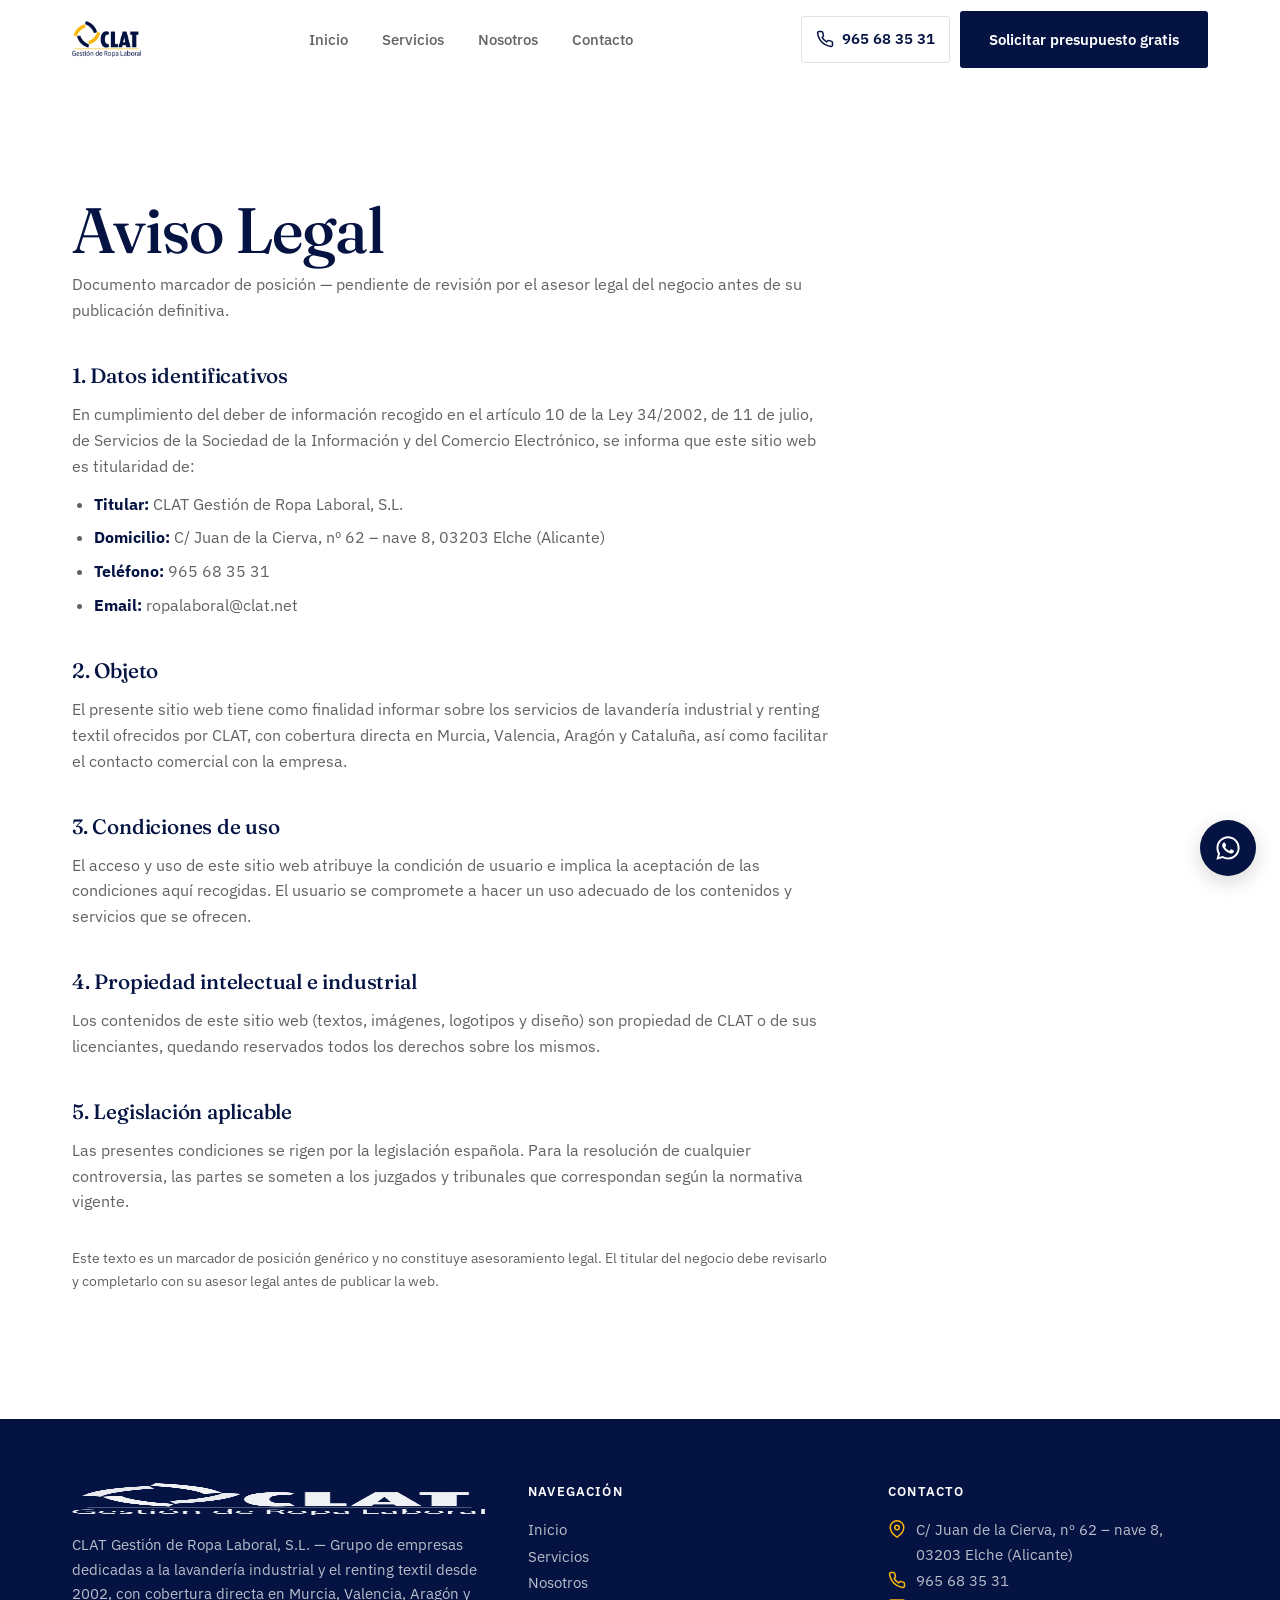
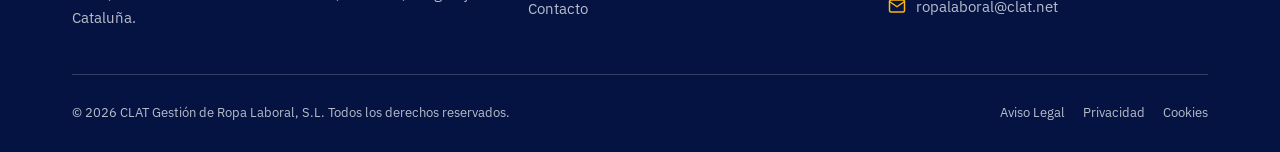
==== commit a50f955d: "Rediseño editorial premium: Fraunces, paleta con jerarquía y fotografía real Sustituye Archivo por F" ====
--- a/aviso-legal.html
+++ b/aviso-legal.html
@@ -22,7 +22,7 @@
 <meta name="twitter:image" content="https://davidpinop.github.io/Clat-Ropa/images/logo-clat.png">
 <link rel="preconnect" href="https://fonts.googleapis.com">
 <link rel="preconnect" href="https://fonts.gstatic.com" crossorigin>
-<link href="https://fonts.googleapis.com/css2?family=Archivo:wght@400;500;600;700;800;900&amp;family=IBM+Plex+Sans:wght@400;500;600;700&amp;family=IBM+Plex+Mono:wght@400;500;600;700&amp;display=swap" rel="stylesheet">
+<link href="https://fonts.googleapis.com/css2?family=Fraunces:ital,opsz,wght@0,9..144,300;0,9..144,400;0,9..144,500;0,9..144,600;1,9..144,400;1,9..144,500&amp;family=IBM+Plex+Sans:wght@400;500;600;700&amp;family=IBM+Plex+Mono:wght@400;500;600;700&amp;display=swap" rel="stylesheet">
 <link rel="stylesheet" href="css/styles.css">
 <noscript><style>.reveal{opacity:1!important;transform:none!important}</style></noscript>
 </head>
@@ -31,7 +31,7 @@
 <header class="site-header">
   <div class="container">
     <a href="index.html" class="brand" aria-label="CLAT — Inicio">
-      <img src="images/logo-clat.png" alt="CLAT — Gestión de Ropa Laboral">
+      <img src="images/logo-clat.png" alt="CLAT — Gestión de Ropa Laboral" width="413" height="215">
     </a>
     <nav class="main-nav" aria-label="Navegación principal">
       <ul>
@@ -107,7 +107,7 @@
   <div class="container">
     <div class="footer-grid">
       <div>
-        <div class="footer-brand"><img src="images/logo-clat-white.png" alt="CLAT" loading="lazy"></div>
+        <div class="footer-brand"><img src="images/logo-clat-white.png" alt="CLAT" loading="lazy" width="413" height="215"></div>
         <p>CLAT Gestión de Ropa Laboral, S.L. — Grupo de empresas dedicadas a la lavandería industrial y el renting textil desde 2002, con cobertura directa en Murcia, Valencia, Aragón y Cataluña.</p>
       </div>
       <div class="footer-col">
--- a/css/styles.css
+++ b/css/styles.css
@@ -1,58 +1,55 @@
 /* ==========================================================================
    CLAT — Gestión de Ropa Laboral y Lavandería Industrial
    ----------------------------------------------------------------------
-   Sistema ultra-minimalista de cuatro colores, sin excepciones: blanco,
-   negro, y el azul y el dorado exactos del logotipo. Todo lo demás —
-   fondos alternos, líneas divisorias, texto secundario — es una
-   transparencia de esos cuatro, nunca un tono nuevo.
-
-     · Azul y dorado son de marca (extraídos del logotipo). No se tocan.
-     · Blanco es el campo. Negro es la tinta.
-     · Tipografía: Archivo (voz, solo en h1/h2) + IBM Plex Sans (todo lo
-       demás: cuerpo, navegación, botones, etiquetas) + IBM Plex Mono
-       (cifras, códigos, trazabilidad — el propio alfabeto de un albarán).
+   Sistema editorial de cuatro colores, cada uno con un trabajo distinto:
+
+     · Blanco es el campo — domina la página.
+     · Azul (marca, del logotipo) es el color de acción y de confianza:
+       titulares, botones, y las pocas secciones oscuras que puntúan la
+       página (hero, barrera sanitaria, footer, CTA final).
+     · Negro es tinta y detalle — texto de cuerpo, líneas finas, y el
+       estado de interacción (hover) que le da su único protagonismo.
+     · Dorado (marca, del logotipo) es el acento fino — nunca un bloque
+       grande, solo el trazo preciso: una línea, un año, un icono.
+
+   Tipografía: Fraunces (titulares, con reserva) + IBM Plex Sans (cuerpo,
+   navegación, botones) + IBM Plex Mono (cifras y trazabilidad).
    ========================================================================== */
 
 :root {
-  /* Los cuatro colores — ni uno más. */
   --white:  #FFFFFF;
   --black:  #0A0A0A;
   --blue:   #041342;   /* azul exacto de marca, extraído del logotipo */
-  --orange: #FDB70F;   /* dorado/naranja exacto de marca, extraído del logotipo */
-
-  /* Transparencias de negro — jerarquía de texto y líneas, no colores nuevos. */
-  --ink:      var(--black);
-  --ink-70:   rgba(10, 10, 10, 0.68);
-  --ink-45:   rgba(10, 10, 10, 0.45);
-  --line:     rgba(10, 10, 10, 0.12);
-  --line-soft:rgba(10, 10, 10, 0.07);
-
-  /* Transparencias de blanco — para texto y líneas sobre azul/negro. */
+  --orange: #FDB70F;   /* dorado exacto de marca, extraído del logotipo */
+  --gold-ink: #8A5807; /* mismo dorado, oscurecido lo justo para servir como texto legible */
+
+  --ink:      #171717;
+  --ink-70:   rgba(23, 23, 23, 0.68);
+  --ink-45:   rgba(23, 23, 23, 0.48);
+  --line:     rgba(23, 23, 23, 0.12);
+  --line-soft:rgba(23, 23, 23, 0.06);
+
   --paper-70: rgba(255, 255, 255, 0.72);
-  --paper-45: rgba(255, 255, 255, 0.45);
+  --paper-45: rgba(255, 255, 255, 0.48);
   --paper-line: rgba(255, 255, 255, 0.18);
 
-  /* Fondo alterno casi imperceptible: blanco con un toque de azul, no un
-     tono nuevo — el mismo recurso que un papel ligeramente estucado. */
   --bg: var(--white);
-  --bg-soft: #F6F7FA;
+  --bg-soft: #F7F6F3;
   --border: var(--line);
 
-  /* Tipografía: tres roles, uno de ellos —el titular— usado con reserva. */
-  --font-display: 'Archivo', 'Arial Narrow', sans-serif;
+  --font-display: 'Fraunces', Georgia, serif;
   --font-body: 'IBM Plex Sans', system-ui, sans-serif;
   --font-mono: 'IBM Plex Mono', ui-monospace, monospace;
 
-  /* Radios: precisión editorial, no burbujas de app. */
-  --radius-sm: 2px;
-  --radius-md: 4px;
-  --radius-lg: 4px;
+  --radius-sm: 3px;
+  --radius-md: 6px;
+  --radius-lg: 8px;
   --radius-full: 999px;
 
-  /* Una sola sombra, reservada a elementos que de verdad flotan sobre la página. */
-  --shadow-float: 0 6px 20px rgba(10, 10, 10, 0.18);
-
-  --header-h: 76px;
+  --shadow-float: 0 6px 20px rgba(10, 10, 10, 0.16);
+  --shadow-card: 0 24px 48px -24px rgba(4, 19, 66, 0.22);
+
+  --header-h: 80px;
   --mobile-bar-h: 68px;
 
   --ease: cubic-bezier(0.16, 1, 0.3, 1);
@@ -80,7 +77,7 @@
   color: var(--ink);
   background: var(--bg);
   font-size: 16px;
-  line-height: 1.6;
+  line-height: 1.65;
   -webkit-font-smoothing: antialiased;
   overflow-x: hidden;
   padding-bottom: var(--mobile-bar-h);
@@ -95,36 +92,39 @@
 
 h1, h2 {
   font-family: var(--font-display);
-  font-weight: 800;
+  font-optical-sizing: auto;
+  font-weight: 500;
   color: var(--blue);
   letter-spacing: -0.01em;
+}
+h1 em, h2 em {
+  font-style: italic;
+  font-weight: 400;
+  color: var(--gold-ink);
 }
 h3, h4 {
   font-family: var(--font-body);
   font-weight: 600;
   color: var(--blue);
 }
-/* El titular (h1) es la única voz que se permite el peso completo: reservada
-   a una o dos frases por página. Todo lo demás habla en el mismo tono
-   contenido, para que ese titular siga siendo lo único que suena alto. */
+/* El titular respira: Fraunces a peso medio, sin mayúsculas, con mucho
+   aire — la voz distintiva de la página, usada con reserva (una o dos
+   frases). Todo lo demás habla en el mismo tono contenido. */
 h1 {
-  font-size: clamp(2.35rem, 5vw + 1rem, 4.1rem);
-  font-weight: 900;
-  line-height: 1.02;
-  letter-spacing: -0.025em;
-}
-h2 {
-  font-size: clamp(1.85rem, 2.8vw + 1rem, 2.65rem);
+  font-size: clamp(2.4rem, 4.6vw + 1rem, 4rem);
+  font-weight: 500;
   line-height: 1.08;
   letter-spacing: -0.015em;
 }
-h3 { font-size: clamp(1.2rem, 1.1vw + 1rem, 1.4rem); line-height: 1.25; }
-h4 { font-size: 1.05rem; line-height: 1.25; }
+h2 {
+  font-size: clamp(1.9rem, 2.6vw + 1rem, 2.6rem);
+  line-height: 1.15;
+}
+h3 { font-size: clamp(1.2rem, 1.1vw + 1rem, 1.4rem); line-height: 1.3; }
+h4 { font-size: 1.05rem; line-height: 1.3; }
 
 p { color: var(--ink-70); }
 
-/* Utility face: tracking codes, counters, regulatory references — el
-   propio alfabeto de un albarán o una etiqueta de prenda. */
 .mono {
   font-family: var(--font-mono);
   font-feature-settings: "tnum" 1;
@@ -139,14 +139,14 @@
 @media (min-width: 768px) { .container { padding-inline: 32px; } }
 
 section { position: relative; }
-.section-pad { padding-block: clamp(56px, 8vw, 104px); }
-.section-pad-sm { padding-block: clamp(40px, 5vw, 64px); }
-
-.section-head { max-width: 680px; margin-bottom: 44px; }
+.section-pad { padding-block: clamp(64px, 9vw, 128px); }
+.section-pad-sm { padding-block: clamp(44px, 5vw, 72px); }
+
+.section-head { max-width: 640px; margin-bottom: 52px; }
 .section-head.center { margin-inline: auto; text-align: center; }
-.section-head p { font-size: 1.05rem; margin-top: 14px; }
-
-.text-lede { font-size: 1.15rem; color: var(--ink-70); }
+.section-head p { font-size: 1.08rem; margin-top: 16px; max-width: 58ch; margin-inline: auto; }
+
+.text-lede { font-size: 1.18rem; color: var(--ink-70); line-height: 1.55; }
 .muted { color: var(--ink-70); }
 
 /* ---------------------------------- Buttons ---------------------------------- */
@@ -157,24 +157,25 @@
   gap: 10px;
   font-family: var(--font-body);
   font-weight: 600;
-  font-size: 0.96rem;
-  padding: 14px 26px;
-  border-radius: var(--radius-md);
+  font-size: 0.95rem;
+  padding: 15px 28px;
+  border-radius: var(--radius-sm);
   cursor: pointer;
-  transition: background-color 180ms var(--ease), border-color 180ms var(--ease), color 180ms var(--ease);
+  transition: background-color 200ms var(--ease), border-color 200ms var(--ease), color 200ms var(--ease);
   border: 1.5px solid transparent;
   min-height: 44px;
   text-align: center;
 }
-.btn svg { width: 19px; height: 19px; flex-shrink: 0; transition: transform 220ms var(--ease); }
-
-/* Texto azul (no blanco) sobre fondo naranja: el naranja de marca es muy
-   claro y el blanco no alcanza el contraste mínimo — el azul sí. */
+.btn svg { width: 18px; height: 18px; flex-shrink: 0; transition: transform 220ms var(--ease); }
+
+/* Azul, no dorado: el naranja se reserva para el detalle fino, no para
+   bloques grandes de color — el botón de acción habla en el tono serio
+   de marca, y solo al interactuar aparece el negro como acento. */
 .btn-primary {
-  background: var(--orange);
-  color: var(--blue);
-}
-.btn-primary:hover { background: var(--black); color: var(--white); }
+  background: var(--blue);
+  color: var(--white);
+}
+.btn-primary:hover { background: var(--black); }
 
 .btn-secondary {
   background: transparent;
@@ -191,7 +192,7 @@
 .btn-on-dark:hover { border-color: #fff; background: rgba(255,255,255,0.08); }
 
 .btn-block { width: 100%; white-space: normal; }
-.btn-lg { padding: 16px 30px; font-size: 1.02rem; }
+.btn-lg { padding: 17px 32px; font-size: 1.02rem; }
 
 .cta-row { display: flex; flex-wrap: wrap; gap: 14px; align-items: center; }
 
@@ -217,16 +218,19 @@
   gap: 24px;
 }
 .brand { display: flex; align-items: center; gap: 10px; cursor: pointer; }
-.brand img { height: 38px; width: auto; }
+.brand img { height: 36px; width: auto; }
 
 .main-nav { display: none; }
 .main-nav ul { display: flex; align-items: center; gap: 6px; }
 .main-nav a {
   position: relative;
+  display: inline-flex;
+  align-items: center;
+  min-height: 44px;
   font-weight: 500;
   font-size: 0.95rem;
   color: var(--ink-70);
-  padding: 10px 14px;
+  padding: 0 14px;
   transition: color 180ms var(--ease);
 }
 .main-nav a::after {
@@ -235,7 +239,7 @@
   left: 14px;
   right: 14px;
   bottom: 6px;
-  height: 2px;
+  height: 1.5px;
   background: var(--orange);
   transform: scaleX(0);
   transform-origin: left;
@@ -255,7 +259,7 @@
   font-size: 0.92rem;
   color: var(--blue);
   padding: 10px 14px;
-  border-radius: var(--radius-md);
+  border-radius: var(--radius-sm);
   border: 1.5px solid var(--line);
   transition: border-color 180ms var(--ease);
 }
@@ -303,32 +307,34 @@
   padding: 15px 6px;
   border-bottom: 1px solid var(--line);
 }
-.mobile-menu a.is-active { color: var(--orange); }
+.mobile-menu a.is-active { color: var(--gold-ink); }
 .mobile-menu .header-tel { justify-content: center; width: 100%; padding: 14px; margin-bottom: 12px; }
 
 body.menu-open { overflow: hidden; }
 @media (min-width: 1024px) { .mobile-menu { display: none !important; } }
 
 /* ---------------------------------- Hero ---------------------------------- */
+/* Fondo blanco: el azul se reserva como puntuación, no como fondo por
+   defecto. La fotografía real hace de tesis — CLAT es gente real
+   trabajando con procesos certificados, no una ilustración genérica. */
 .hero {
   position: relative;
-  background: var(--blue);
-  color: #fff;
-  padding-block: clamp(56px, 10vw, 116px);
+  background: var(--white);
+  padding-block: clamp(48px, 7vw, 88px) clamp(64px, 8vw, 100px);
   overflow: hidden;
 }
 .hero .container { position: relative; z-index: 1; }
 .hero-grid {
   display: grid;
-  gap: 44px;
+  gap: 48px;
   align-items: center;
 }
 .hero-grid > * { min-width: 0; }
-@media (min-width: 1024px) { .hero-grid { grid-template-columns: 1.1fr 0.75fr; gap: 56px; } }
-
-.hero h1 { color: #fff; }
-.hero .text-lede { color: var(--paper-70); max-width: 54ch; margin-top: 18px; }
-.hero .cta-row { margin-top: 32px; }
+@media (min-width: 1024px) { .hero-grid { grid-template-columns: 1fr 0.92fr; gap: 64px; } }
+
+.hero h1 { color: var(--blue); }
+.hero .text-lede { color: var(--ink-70); max-width: 52ch; margin-top: 20px; }
+.hero .cta-row { margin-top: 34px; }
 
 @keyframes heroFadeUp {
   from { opacity: 0; transform: translateY(16px); }
@@ -345,125 +351,125 @@
   .hero h1, .hero .text-lede, .hero .cta-row, .hero-visual { animation: none; }
 }
 
-/* La "tarjeta de credencial": blanca, exacta, sin ilustración — el único
-   objeto que se posa sobre el azul del hero, como un documento real. */
-.hero-visual {
+.hero-visual { position: relative; }
+.hero-photo-frame {
+  border-radius: var(--radius-lg);
+  overflow: hidden;
+  aspect-ratio: 4/5;
+  box-shadow: var(--shadow-card);
+}
+.hero-photo-frame img { width: 100%; height: 100%; object-fit: cover; }
+
+/* La tarjeta de credencial se posa sobre la foto en escritorio, como un
+   documento real superpuesto — en móvil pasa a apilarse debajo para no
+   arriesgar overflow en pantallas estrechas. */
+.hero-credential {
   position: relative;
   background: var(--white);
-  border-radius: var(--radius-md);
-  padding: clamp(24px, 3vw, 34px);
+  border-top: 3px solid var(--orange);
+  padding: 22px 24px;
+  margin-top: -40px;
+  margin-inline: 20px;
   box-shadow: var(--shadow-float);
-  border-top: 3px solid var(--orange);
-}
-.hero-visual .credential-label {
+}
+@media (min-width: 640px) {
+  .hero-credential {
+    position: absolute;
+    left: -28px;
+    bottom: -28px;
+    margin-top: 0;
+    margin-inline: 0;
+    max-width: 240px;
+  }
+}
+.hero-credential .credential-label {
   font-family: var(--font-mono);
-  font-size: 0.78rem;
+  font-size: 0.76rem;
   color: var(--ink-70);
-  letter-spacing: 0.04em;
-  margin-bottom: 6px;
-}
-.hero-visual .credential-year {
-  font-family: var(--font-mono);
-  font-weight: 600;
-  font-size: clamp(2.6rem, 4vw, 3.4rem);
+  letter-spacing: 0.03em;
+  margin-bottom: 4px;
+}
+.hero-credential .credential-year {
+  font-family: var(--font-display);
+  font-style: italic;
+  font-weight: 400;
+  font-size: clamp(2.1rem, 3vw, 2.6rem);
   color: var(--blue);
   line-height: 1;
 }
-.hero-visual .credential-divider { height: 1px; background: var(--line); margin-block: 20px; }
-.hero-visual .credential-row { display: flex; align-items: center; gap: 10px; font-family: var(--font-mono); font-size: 0.92rem; color: var(--ink); font-weight: 500; }
-.hero-visual .credential-row + .credential-row { margin-top: 12px; }
-.hero-visual .credential-row svg { width: 17px; height: 17px; color: var(--blue); flex-shrink: 0; }
+.hero-credential .credential-divider { height: 1px; background: var(--line); margin-block: 16px; }
+.hero-credential .credential-row { display: flex; align-items: center; gap: 9px; font-family: var(--font-mono); font-size: 0.86rem; color: var(--ink); font-weight: 500; }
+.hero-credential .credential-row + .credential-row { margin-top: 10px; }
+.hero-credential .credential-row svg { width: 16px; height: 16px; color: var(--blue); flex-shrink: 0; }
 
 /* ---------------------------------- Barrera Sanitaria (signature element) ----------------------------------
    La UNE 14065 exige separar físicamente el circuito de ropa sucia del
-   circuito de ropa limpia dentro de la planta. Con la paleta reducida a
-   blanco y negro, esa barrera se vuelve literal: un panel negro (sin
-   control) y un panel blanco (certificado), cosidos por un único sello
-   naranja — el mismo gesto que un sello de auditoría real. */
+   circuito de ropa limpia dentro de la planta. En vez de un contraste de
+   bloques, la barrera se lee aquí como un único tramo azul de la página
+   — el color de confianza — con las dos caras del proceso unidas por un
+   solo trazo dorado, la misma precisión que un sello de auditoría. */
 .barrier-split {
-  display: grid;
-  background: var(--black);
-}
-@media (min-width: 900px) { .barrier-split { grid-template-columns: 1fr auto 1fr; align-items: stretch; } }
-
-.barrier-side {
-  position: relative;
-  padding: clamp(36px, 6vw, 64px) clamp(22px, 5vw, 56px);
-  overflow: hidden;
-}
-
-.barrier-side.is-sucio {
-  background: var(--black);
-  color: var(--paper-70);
-}
-.barrier-side.is-limpio {
-  background: var(--white);
-  color: var(--ink-70);
-}
+  background: var(--blue);
+  padding-block: clamp(64px, 8vw, 108px);
+}
+.barrier-split .container { display: grid; gap: 40px; }
+@media (min-width: 900px) {
+  .barrier-split .container { grid-template-columns: 1fr auto 1fr; align-items: center; gap: 56px; }
+}
+
+.barrier-side { position: relative; }
+.barrier-side.is-sucio { color: var(--paper-70); }
+.barrier-side.is-limpio { color: var(--paper-70); }
 
 .barrier-label {
   display: inline-block;
   font-family: var(--font-mono);
-  font-size: 0.78rem;
-  font-weight: 600;
-  letter-spacing: 0.13em;
+  font-size: 0.76rem;
+  font-weight: 500;
+  letter-spacing: 0.12em;
   text-transform: uppercase;
-  margin-bottom: 14px;
-}
-/* El naranja solo pasa el mínimo de contraste sobre negro, no sobre blanco:
-   el lado "limpio" usa azul para la etiqueta en su lugar. */
-.barrier-side.is-sucio .barrier-label { color: var(--orange); }
-.barrier-side.is-limpio .barrier-label { color: var(--blue); }
-
-.barrier-side h2 { font-size: clamp(1.55rem, 2vw + 1rem, 2rem); line-height: 1.1; }
-.barrier-side.is-sucio h2 { color: #fff; }
-.barrier-side.is-limpio h2 { color: var(--blue); }
-.barrier-side p.barrier-copy { margin-top: 12px; max-width: 42ch; font-size: 0.98rem; }
-.barrier-side.is-sucio p.barrier-copy { color: var(--paper-70); }
-
-.barrier-facts { margin-top: 26px; display: flex; flex-direction: column; gap: 13px; }
-.barrier-fact { display: flex; align-items: baseline; gap: 11px; font-size: 0.95rem; }
+  color: var(--orange);
+  margin-bottom: 16px;
+}
+
+.barrier-side h2 { font-size: clamp(1.5rem, 1.8vw + 1rem, 1.9rem); line-height: 1.15; color: #fff; }
+.barrier-side.is-sucio h2 { font-style: italic; font-weight: 400; color: var(--paper-70); }
+.barrier-side p.barrier-copy { margin-top: 14px; max-width: 40ch; font-size: 0.98rem; color: var(--paper-70); }
+
+.barrier-facts { margin-top: 28px; display: flex; flex-direction: column; gap: 14px; }
+.barrier-fact { display: flex; align-items: baseline; gap: 12px; font-size: 0.95rem; }
 .barrier-fact .fact-mark {
   font-family: var(--font-mono);
-  font-weight: 700;
-  font-size: 1.05rem;
+  font-weight: 600;
+  font-size: 1.02rem;
   min-width: 3.4ch;
   flex-shrink: 0;
   line-height: 1.3;
-}
-.barrier-side.is-sucio .fact-mark { color: var(--orange); }
-.barrier-side.is-limpio .fact-mark { color: var(--blue); }
-.barrier-side.is-sucio .barrier-fact span:last-child { color: var(--paper-70); }
-.barrier-side.is-limpio .barrier-fact span:last-child { color: var(--ink-70); }
-
+  color: var(--orange);
+}
+.barrier-side.is-sucio .fact-mark { color: var(--paper-45); }
+.barrier-fact span:last-child { color: var(--paper-70); }
+
+/* La costura: una sola línea dorada, vertical en escritorio y
+   horizontal al apilarse en móvil — el gesto de "barrera" reducido a su
+   forma más precisa. */
 .barrier-seam {
-  position: relative;
-  display: flex;
-  align-items: center;
-  justify-content: center;
-  padding: 22px 0;
-  background: var(--black);
+  display: none;
 }
 @media (min-width: 900px) {
-  .barrier-seam { padding-inline: 22px; }
-}
-.barrier-stamp {
-  display: inline-flex;
-  align-items: center;
-  gap: 8px;
-  font-family: var(--font-mono);
-  font-size: 0.7rem;
-  font-weight: 700;
-  letter-spacing: 0.08em;
-  text-transform: uppercase;
-  color: var(--blue);
-  background: var(--orange);
-  border-radius: var(--radius-full);
-  padding: 10px 18px;
-  text-align: center;
-  transform: rotate(-2deg);
-}
-.barrier-stamp svg { width: 15px; height: 15px; flex-shrink: 0; color: var(--blue); }
+  .barrier-seam {
+    display: block;
+    width: 1px;
+    align-self: stretch;
+    background: linear-gradient(180deg, transparent, var(--orange) 20%, var(--orange) 80%, transparent);
+  }
+}
+.barrier-seam-mobile {
+  height: 1px;
+  background: linear-gradient(90deg, transparent, var(--orange) 20%, var(--orange) 80%, transparent);
+  margin-block: 8px;
+}
+@media (min-width: 900px) { .barrier-seam-mobile { display: none; } }
 
 /* ---------------------------------- Sector explorer (tabbed solutions-by-industry) ---------------------------------- */
 .sector-explorer {
@@ -553,7 +559,7 @@
   .sector-tab:not(.is-active):hover { color: var(--blue); background: var(--bg-soft); }
 }
 
-.sector-panels { position: relative; padding: clamp(26px, 4vw, 44px); }
+.sector-panels { position: relative; padding: clamp(30px, 4vw, 48px); }
 
 .sector-panel-item { display: none; }
 .sector-panel-item.is-active { display: block; animation: sectorPanelIn 420ms var(--ease) both; }
@@ -565,48 +571,45 @@
 
 .sector-panel-icon {
   display: inline-flex; align-items: center; justify-content: center;
-  width: 56px; height: 56px; border-radius: var(--radius-md);
-  background: var(--black); color: var(--white);
-  margin-bottom: 18px;
-}
-.sector-panel-icon svg { width: 28px; height: 28px; }
-.sector-panel-item .badge { margin-bottom: 14px; }
-.sector-panel-item h3 { margin-bottom: 10px; }
-.sector-panel-item .text-lede { font-size: 1.05rem; margin-bottom: 22px; }
-.sector-panel-item .check-list { margin-bottom: 26px; }
-
-/* ---------------------------------- Why CLAT / differentiators (bento) ---------------------------------- */
-.reasons-bento { display: grid; grid-template-columns: repeat(2, 1fr); gap: 16px; }
-@media (min-width: 640px) { .reasons-bento { grid-template-columns: repeat(4, 1fr); } }
-.reasons-bento-4 { grid-template-columns: repeat(2, 1fr); }
-@media (min-width: 640px) { .reasons-bento-4 { grid-template-columns: repeat(4, 1fr); } }
+  width: 54px; height: 54px; border-radius: 50%;
+  border: 1.5px solid var(--blue); color: var(--blue);
+  margin-bottom: 20px;
+}
+.sector-panel-icon svg { width: 26px; height: 26px; }
+.sector-panel-item .badge { margin-bottom: 16px; }
+.sector-panel-item h3 { margin-bottom: 12px; }
+.sector-panel-item .text-lede { font-size: 1.05rem; margin-bottom: 24px; }
+.sector-panel-item .check-list { margin-bottom: 28px; }
+
+/* ---------------------------------- Why CLAT / differentiators ---------------------------------- */
+.reasons-bento, .reasons-bento-4 { display: grid; grid-template-columns: repeat(2, 1fr); gap: 1px; background: var(--line); border: 1px solid var(--line); }
+@media (min-width: 640px) { .reasons-bento, .reasons-bento-4 { grid-template-columns: repeat(4, 1fr); } }
 
 .reason-bento-card {
   position: relative;
   background: #fff;
-  border: 1px solid var(--line);
-  border-radius: var(--radius-lg);
-  padding: 28px 26px;
+  padding: 32px 28px;
   overflow: hidden;
   display: flex;
   flex-direction: column;
-  min-height: 210px;
-  transition: background-color 340ms var(--ease), border-color 340ms var(--ease);
-}
-
-/* Cifra fantasma de fondo — un recurso editorial barato pero eficaz. */
+  min-height: 220px;
+  transition: background-color 300ms var(--ease);
+}
+
+/* Cifra fantasma en Fraunces itálica — un recurso editorial, no un icono más. */
 .reason-number {
   position: absolute;
-  top: 2px;
-  right: 18px;
-  font-family: var(--font-mono);
-  font-weight: 600;
-  font-size: 4.4rem;
+  top: 6px;
+  right: 20px;
+  font-family: var(--font-display);
+  font-style: italic;
+  font-weight: 400;
+  font-size: 3.6rem;
   line-height: 1;
-  color: var(--line-soft);
+  color: var(--line);
   z-index: 0;
   pointer-events: none;
-  transition: color 340ms var(--ease);
+  transition: color 300ms var(--ease);
 }
 
 .reason-bento-card .reason-icon,
@@ -616,34 +619,28 @@
 
 .reason-bento-card .reason-icon {
   display: inline-flex; align-items: center; justify-content: center;
-  width: 46px; height: 46px; border-radius: var(--radius-sm);
-  background: var(--black); color: var(--white);
-  margin-bottom: 16px;
-  transition: background-color 340ms var(--ease);
-}
-.reason-bento-card .reason-icon svg { width: 24px; height: 24px; }
-.reason-bento-card h3 { font-size: 1.05rem; margin-bottom: 6px; transition: color 340ms var(--ease); }
-.reason-bento-card p { font-size: 0.92rem; transition: color 340ms var(--ease); }
+  width: 44px; height: 44px; border-radius: 50%;
+  border: 1.5px solid var(--blue); color: var(--blue);
+  margin-bottom: 18px;
+  transition: border-color 300ms var(--ease), color 300ms var(--ease);
+}
+.reason-bento-card .reason-icon svg { width: 22px; height: 22px; }
+.reason-bento-card h3 { font-size: 1.05rem; margin-bottom: 8px; }
+.reason-bento-card p { font-size: 0.92rem; }
 
 .reason-proof {
   display: inline-flex; align-items: center; gap: 6px;
-  margin-top: 16px;
-  padding-top: 14px;
+  margin-top: 18px;
+  padding-top: 16px;
   border-top: 1px solid var(--line);
   font-weight: 600; font-size: 0.82rem;
   color: var(--blue);
-  transition: color 340ms var(--ease), border-color 340ms var(--ease);
-}
-.reason-proof svg { width: 15px; height: 15px; flex-shrink: 0; color: var(--orange); }
+}
+.reason-proof svg { width: 14px; height: 14px; flex-shrink: 0; color: var(--gold-ink); }
 
 @media (hover: hover) {
-  .reason-bento-card:hover { background: var(--blue); border-color: var(--blue); }
-  .reason-bento-card:hover .reason-number { color: var(--paper-line); }
-  .reason-bento-card:hover .reason-icon { background: var(--orange); color: var(--blue); }
-  .reason-bento-card:hover h3 { color: #fff; }
-  .reason-bento-card:hover p { color: var(--paper-70); }
-  .reason-bento-card:hover .reason-proof { color: var(--orange); border-top-color: var(--paper-line); }
-  .reason-bento-card:hover .reason-proof svg { color: var(--orange); }
+  .reason-bento-card:hover { background: var(--bg-soft); }
+  .reason-bento-card:hover .reason-number { color: var(--line); }
 }
 
 /* ---------------------------------- Coverage / zones ---------------------------------- */
@@ -653,7 +650,7 @@
   font-weight: 600; font-size: 0.9rem;
   color: var(--blue);
   background: #fff; border: 1.5px solid var(--line);
-  padding: 10px 18px; border-radius: var(--radius-md);
+  padding: 10px 18px; border-radius: var(--radius-sm);
   transition: border-color 200ms var(--ease);
 }
 .zone-chip svg { width: 16px; height: 16px; color: var(--blue); flex-shrink: 0; }
@@ -669,16 +666,15 @@
   background: #fff;
   border: 1px solid var(--line);
   border-radius: var(--radius-lg);
-  padding: clamp(28px, 3vw, 40px);
+  padding: clamp(30px, 3vw, 44px);
   display: flex;
   flex-direction: column;
   transition: border-color 220ms var(--ease);
 }
 .service-card:hover { border-color: var(--blue); }
 .service-card.is-dark { background: var(--blue); border-color: var(--blue); color: #fff; }
-.service-card.is-dark:hover { border-color: var(--orange); }
 .service-card.is-dark h3, .service-card.is-dark p { color: #fff; }
-.service-card.is-dark .service-icon { background: var(--orange); color: var(--blue); }
+.service-card.is-dark .service-icon { border-color: var(--orange); color: var(--orange); }
 .service-card.is-dark .check-list li { color: var(--paper-70); }
 .service-card.is-dark .check-list svg { color: var(--orange); }
 
@@ -686,19 +682,19 @@
   display: inline-flex;
   align-items: center;
   justify-content: center;
-  width: 56px;
-  height: 56px;
-  border-radius: var(--radius-md);
-  background: var(--black);
-  color: var(--white);
-  margin-bottom: 20px;
-}
-.service-icon svg { width: 28px; height: 28px; }
-
-.service-card h3 { margin-bottom: 10px; }
-.service-card p.desc { margin-bottom: 20px; }
-
-.check-list { display: flex; flex-direction: column; gap: 12px; margin-bottom: 24px; }
+  width: 54px;
+  height: 54px;
+  border-radius: 50%;
+  border: 1.5px solid var(--blue);
+  color: var(--blue);
+  margin-bottom: 22px;
+}
+.service-icon svg { width: 26px; height: 26px; }
+
+.service-card h3 { margin-bottom: 12px; }
+.service-card p.desc { margin-bottom: 22px; }
+
+.check-list { display: flex; flex-direction: column; gap: 12px; margin-bottom: 26px; }
 .check-list li { display: flex; align-items: flex-start; gap: 10px; font-size: 0.96rem; color: var(--ink-70); }
 .check-list svg { width: 20px; height: 20px; color: var(--blue); flex-shrink: 0; margin-top: 1px; }
 
@@ -706,15 +702,16 @@
   display: inline-flex;
   align-items: center;
   gap: 8px;
+  min-height: 44px;
   font-weight: 600;
   font-size: 0.95rem;
   color: var(--blue);
   margin-top: auto;
-  padding-block: 8px;
   cursor: pointer;
 }
 .service-card.is-dark .service-link { color: #fff; }
-.service-link svg { width: 18px; height: 18px; color: var(--orange); transition: transform 180ms var(--ease); }
+.service-link svg { width: 18px; height: 18px; color: var(--gold-ink); transition: transform 180ms var(--ease); }
+.service-card.is-dark .service-link svg { color: var(--orange); }
 @media (hover: hover) { .service-link:hover svg { transform: translateX(4px); } }
 
 /* ---------------------------------- Process steps ---------------------------------- */
@@ -726,7 +723,7 @@
   background: #fff;
   border: 1px solid var(--line);
   border-radius: var(--radius-md);
-  padding: 26px 22px;
+  padding: 28px 24px;
 }
 .step-num {
   display: inline-flex;
@@ -735,12 +732,12 @@
   width: 38px;
   height: 38px;
   border-radius: 50%;
-  background: var(--black);
-  color: var(--white);
+  border: 1.5px solid var(--blue);
+  color: var(--blue);
   font-family: var(--font-mono);
   font-weight: 600;
   font-size: 1rem;
-  margin-bottom: 18px;
+  margin-bottom: 20px;
 }
 .step-card h3 { font-size: 1.05rem; margin-bottom: 8px; }
 .step-card p { font-size: 0.92rem; }
@@ -759,6 +756,7 @@
 
 /* ---------------------------------- FAQ ---------------------------------- */
 .faq-list { display: flex; flex-direction: column; gap: 12px; max-width: 820px; margin-inline: auto; }
+.faq-answer p { max-width: 68ch; }
 .faq-item {
   background: #fff;
   border: 1px solid var(--line);
@@ -782,13 +780,13 @@
   flex-shrink: 0;
   width: 30px; height: 30px;
   border-radius: 50%;
-  background: var(--bg-soft);
+  border: 1.5px solid var(--line);
   color: var(--blue);
   display: flex; align-items: center; justify-content: center;
-  transition: transform 220ms var(--ease), background-color 220ms var(--ease), color 220ms var(--ease);
+  transition: transform 220ms var(--ease), border-color 220ms var(--ease), color 220ms var(--ease);
 }
 .faq-question .faq-icon svg { width: 16px; height: 16px; }
-.faq-item.is-open .faq-question .faq-icon { transform: rotate(45deg); background: var(--orange); color: var(--blue); }
+.faq-item.is-open .faq-question .faq-icon { transform: rotate(45deg); border-color: var(--orange); color: var(--gold-ink); }
 .faq-answer {
   display: grid;
   grid-template-rows: 0fr;
@@ -803,23 +801,23 @@
   background: var(--blue);
   color: #fff;
   border-radius: var(--radius-lg);
-  padding: clamp(32px, 5vw, 56px);
+  padding: clamp(36px, 5vw, 60px);
   position: relative;
   overflow: hidden;
 }
 .cta-band-grid { position: relative; z-index: 1; display: grid; gap: 40px; }
 .cta-band-grid > * { min-width: 0; }
 @media (min-width: 1024px) { .cta-band-grid { grid-template-columns: 1fr 1fr; align-items: center; } }
-.cta-band h2 { color: #fff; margin-bottom: 14px; }
+.cta-band h2 { color: #fff; margin-bottom: 16px; }
 .cta-band p { color: var(--paper-70); }
-.cta-band .cta-row { margin-top: 26px; }
+.cta-band .cta-row { margin-top: 28px; }
 
 /* ---------------------------------- Forms ---------------------------------- */
 .form-card {
   background: #fff;
   border: 1px solid var(--line);
   border-radius: var(--radius-lg);
-  padding: clamp(24px, 3vw, 34px);
+  padding: clamp(26px, 3vw, 36px);
 }
 .cta-band .form-card { box-shadow: var(--shadow-float); }
 
@@ -831,7 +829,7 @@
   color: var(--blue);
   margin-bottom: 7px;
 }
-.form-row .req { color: var(--orange); }
+.form-row .req { color: var(--gold-ink); }
 .form-row input,
 .form-row select,
 .form-row textarea {
@@ -840,7 +838,7 @@
   border: 1.5px solid var(--line);
   border-radius: var(--radius-sm);
   background: var(--bg-soft);
-  font-size: 0.98rem;
+  font-size: 1rem;
   color: var(--ink);
   transition: border-color 180ms var(--ease), background-color 180ms var(--ease);
 }
@@ -849,9 +847,9 @@
 .form-row select:focus,
 .form-row textarea:focus {
   outline: none;
-  border-color: var(--orange);
+  border-color: var(--blue);
   background: #fff;
-  box-shadow: 0 0 0 3px rgba(253, 183, 15, 0.35);
+  box-shadow: 0 0 0 3px rgba(4, 19, 66, 0.10);
 }
 .form-row textarea { resize: vertical; min-height: 96px; }
 .form-row.has-error input:not([type="checkbox"]),
@@ -880,9 +878,6 @@
 .checkbox-row label { display: inline; font-size: 0.86rem; font-weight: 500; color: var(--ink-70); cursor: pointer; margin-bottom: 0; }
 .checkbox-row a { color: var(--blue); font-weight: 600; text-decoration: underline; }
 
-/* p.form-note (not just .form-note): needs to out-specificity ".cta-band p"
-   since this note also appears inside the CTA band's form card, which
-   would otherwise repaint it white-on-white and make it disappear. */
 p.form-note {
   display: flex; align-items: center; gap: 8px;
   font-size: 0.85rem; color: var(--ink-70); margin-top: 16px;
@@ -904,15 +899,15 @@
   margin-top: 18px;
 }
 .form-success.is-visible { display: flex; }
-.form-success svg { width: 20px; height: 20px; flex-shrink: 0; margin-top: 1px; color: var(--orange); }
+.form-success svg { width: 20px; height: 20px; flex-shrink: 0; margin-top: 1px; color: var(--gold-ink); }
 
 /* ---------------------------------- Cards / generic ---------------------------------- */
 .card { background: #fff; border: 1px solid var(--line); border-radius: var(--radius-md); padding: 24px; }
 .badge {
   display: inline-flex; align-items: center; gap: 6px;
-  font-size: 0.78rem; font-weight: 600;
+  font-size: 0.76rem; font-weight: 600; letter-spacing: 0.04em;
   padding: 5px 12px; border-radius: var(--radius-sm);
-  background: var(--black); color: var(--white);
+  background: transparent; color: var(--blue); border: 1px solid var(--line);
 }
 
 /* ---------------------------------- Compare table ---------------------------------- */
@@ -923,22 +918,22 @@
 table.compare th:first-child, table.compare td:first-child { color: var(--ink-70); font-weight: 500; }
 table.compare tbody tr:last-child td { border-bottom: none; }
 table.compare td.col-renting { background: var(--bg-soft); font-weight: 600; color: var(--blue); }
-table.compare th.col-renting { background: var(--orange); color: var(--blue); }
+table.compare th.col-renting { background: var(--blue); color: #fff; }
 
 /* ---------------------------------- Cert cards ---------------------------------- */
 .cert-grid { display: grid; gap: 20px; }
 @media (min-width: 768px) { .cert-grid { grid-template-columns: 1fr 1fr; } }
 .cert-card {
-  display: flex; gap: 18px;
+  display: flex; gap: 20px;
   background: #fff; border: 1px solid var(--line); border-radius: var(--radius-lg);
   padding: 28px;
 }
 .cert-icon {
-  flex-shrink: 0; width: 54px; height: 54px; border-radius: var(--radius-md);
-  background: var(--black); color: var(--white);
+  flex-shrink: 0; width: 52px; height: 52px; border-radius: 50%;
+  border: 1.5px solid var(--blue); color: var(--blue);
   display: flex; align-items: center; justify-content: center;
 }
-.cert-icon svg { width: 28px; height: 28px; }
+.cert-icon svg { width: 26px; height: 26px; }
 .cert-card h3 { font-size: 1.05rem; margin-bottom: 6px; }
 .cert-card p { font-size: 0.93rem; }
 
@@ -946,8 +941,8 @@
 .timeline { display: flex; flex-direction: column; gap: 0; }
 .timeline-item { display: grid; grid-template-columns: 76px 1fr; gap: 20px; }
 .timeline-marker { display: flex; flex-direction: column; align-items: center; }
-.timeline-dot { width: 14px; height: 14px; border-radius: 50%; background: var(--orange); border: 3px solid var(--bg-soft); flex-shrink: 0; margin-top: 4px; }
-.timeline-line { width: 2px; flex: 1; background: var(--line); margin-top: 4px; }
+.timeline-dot { width: 12px; height: 12px; border-radius: 50%; background: var(--orange); flex-shrink: 0; margin-top: 6px; }
+.timeline-line { width: 1px; flex: 1; background: var(--line); margin-top: 4px; }
 .timeline-item:last-child .timeline-line { display: none; }
 .timeline-content { padding-bottom: 36px; }
 .timeline-year { font-family: var(--font-mono); font-weight: 600; color: var(--blue); font-size: 0.85rem; letter-spacing: 0.02em; margin-bottom: 4px; }
@@ -955,10 +950,11 @@
 .timeline-content p { font-size: 0.94rem; }
 
 /* ---------------------------------- Facility / installations ---------------------------------- */
-.facility-grid { display: grid; gap: 18px; grid-template-columns: repeat(2, 1fr); }
-@media (min-width: 768px) { .facility-grid { grid-template-columns: repeat(4, 1fr); } }
+/* Formato editorial 4:5 en dos columnas — más presencia que una
+   cuadrícula de miniaturas cuadradas. */
+.facility-grid { display: grid; gap: 20px; grid-template-columns: repeat(2, 1fr); }
 .facility-tile {
-  aspect-ratio: 1;
+  aspect-ratio: 4/5;
   border-radius: var(--radius-md);
   overflow: hidden;
   border: 1px solid var(--line);
@@ -966,14 +962,14 @@
 .facility-tile img { width: 100%; height: 100%; object-fit: cover; }
 
 /* ---------------------------------- Contact info list ---------------------------------- */
-.contact-info-list { display: flex; flex-direction: column; gap: 20px; }
+.contact-info-list { display: flex; flex-direction: column; gap: 22px; }
 .contact-info-item { display: flex; gap: 16px; align-items: flex-start; }
 .contact-info-icon {
-  width: 46px; height: 46px; border-radius: var(--radius-sm); flex-shrink: 0;
-  background: var(--black); color: var(--white);
+  width: 44px; height: 44px; border-radius: 50%; flex-shrink: 0;
+  border: 1.5px solid var(--blue); color: var(--blue);
   display: flex; align-items: center; justify-content: center;
 }
-.contact-info-icon svg { width: 22px; height: 22px; }
+.contact-info-icon svg { width: 20px; height: 20px; }
 .contact-info-item h3 { margin-bottom: 3px; font-size: 0.95rem; }
 .contact-info-item p, .contact-info-item a { font-size: 0.94rem; color: var(--ink-70); }
 .contact-info-item a { display: inline-block; padding-block: 8px; margin-block: -8px; }
@@ -988,28 +984,28 @@
 .map-frame iframe { width: 100%; height: 100%; border: 0; filter: grayscale(1) contrast(1.05); }
 
 /* ---------------------------------- Footer ---------------------------------- */
-.site-footer { background: var(--blue); color: var(--paper-70); padding-block: 56px 28px; }
-.footer-grid { display: grid; gap: 40px; margin-bottom: 40px; }
+.site-footer { background: var(--blue); color: var(--paper-70); padding-block: 64px 28px; }
+.footer-grid { display: grid; gap: 40px; margin-bottom: 44px; }
 @media (min-width: 768px) { .footer-grid { grid-template-columns: 1.3fr 1fr 1fr; } }
-.footer-brand { display: flex; align-items: center; gap: 10px; margin-bottom: 16px; }
-.footer-brand img { height: 34px; opacity: 0.95; }
+.footer-brand { display: flex; align-items: center; gap: 10px; margin-bottom: 18px; }
+.footer-brand img { height: 32px; opacity: 0.95; }
 .site-footer p { color: var(--paper-70); font-size: 0.92rem; }
-.footer-col h3 { color: #fff; font-size: 0.85rem; text-transform: uppercase; letter-spacing: 0.08em; margin-bottom: 16px; font-weight: 600; }
+.footer-col h3 { color: #fff; font-size: 0.82rem; text-transform: uppercase; letter-spacing: 0.09em; margin-bottom: 18px; font-weight: 600; }
 .footer-col ul { display: flex; flex-direction: column; gap: 2px; }
 .footer-col a, .footer-col li { font-size: 0.92rem; color: var(--paper-70); }
-.footer-col a { display: inline-block; padding-block: 10px; margin-block: -10px; }
+.footer-col a { display: inline-block; padding-block: 12px; margin-block: -12px; }
 .footer-col a:hover { color: var(--orange); }
 .footer-contact-item { display: flex; align-items: flex-start; gap: 10px; }
 .footer-contact-item svg { width: 18px; height: 18px; color: var(--orange); flex-shrink: 0; margin-top: 2px; }
 .footer-contact-item a { display: inline-block; padding-block: 10px; margin-block: -10px; }
 .footer-bottom {
   border-top: 1px solid var(--paper-line);
-  padding-top: 24px;
+  padding-top: 26px;
   display: flex; flex-wrap: wrap; gap: 12px 24px; align-items: center; justify-content: space-between;
   font-size: 0.84rem;
 }
 .footer-legal { display: flex; flex-wrap: wrap; gap: 8px 18px; }
-.footer-legal a { display: inline-block; padding-block: 10px; margin-block: -10px; }
+.footer-legal a { display: inline-block; padding-block: 12px; margin-block: -12px; }
 .footer-legal a:hover { color: #fff; }
 
 /* ---------------------------------- Floating WhatsApp ---------------------------------- */
@@ -1021,7 +1017,7 @@
   width: 56px;
   height: 56px;
   border-radius: 50%;
-  background: var(--black);
+  background: var(--blue);
   color: var(--white);
   display: flex;
   align-items: center;
@@ -1030,7 +1026,7 @@
   cursor: pointer;
   transition: background-color 200ms var(--ease);
 }
-.whatsapp-float:hover { background: var(--blue); }
+.whatsapp-float:hover { background: var(--black); }
 .whatsapp-float svg { width: 28px; height: 28px; }
 @media (min-width: 1024px) { .whatsapp-float { bottom: 24px; right: 24px; } }
 
@@ -1069,42 +1065,42 @@
 .page-hero {
   background: var(--blue);
   color: #fff;
-  padding-block: clamp(48px, 7vw, 80px);
+  padding-block: clamp(52px, 7vw, 84px);
   position: relative;
   overflow: hidden;
 }
 .page-hero .container { position: relative; z-index: 1; }
 .page-hero .breadcrumb {
   display: flex; align-items: center; gap: 8px;
-  font-size: 0.85rem; color: var(--paper-70); margin-bottom: 18px;
+  font-size: 0.85rem; color: var(--paper-70); margin-bottom: 20px;
 }
 .page-hero .breadcrumb a { display: inline-block; padding-block: 10px; margin-block: -10px; }
 .page-hero .breadcrumb a:hover { color: #fff; }
 .page-hero h1 { color: #fff; max-width: 16ch; }
-.page-hero .text-lede { color: var(--paper-70); max-width: 60ch; margin-top: 16px; }
+.page-hero .text-lede { color: var(--paper-70); max-width: 60ch; margin-top: 18px; }
 
 /* ---------------------------------- Service detail sections ---------------------------------- */
-.detail-section { padding-block: clamp(56px, 7vw, 96px); }
+.detail-section { padding-block: clamp(60px, 7vw, 100px); }
 .detail-section:nth-of-type(even) { background: var(--bg-soft); }
-.detail-grid { display: grid; gap: 44px; align-items: start; }
+.detail-grid { display: grid; gap: 48px; align-items: start; }
 .detail-grid > * { min-width: 0; }
 @media (min-width: 1024px) { .detail-grid { grid-template-columns: 1fr 1fr; } }
 .detail-grid.reverse { direction: rtl; }
 .detail-grid.reverse > * { direction: ltr; }
 
-.process-list { display: flex; flex-direction: column; gap: 18px; margin-top: 28px; }
+.process-list { display: flex; flex-direction: column; gap: 20px; margin-top: 30px; }
 .process-list-item { display: flex; gap: 16px; }
 .process-list-num {
-  flex-shrink: 0; width: 34px; height: 34px; border-radius: 50%;
-  background: var(--black); color: var(--white);
+  flex-shrink: 0; width: 32px; height: 32px; border-radius: 50%;
+  border: 1.5px solid var(--blue); color: var(--blue);
   display: flex; align-items: center; justify-content: center;
-  font-family: var(--font-mono); font-weight: 600; font-size: 0.88rem;
-}
-.process-list-item h3 { margin-bottom: 3px; font-size: 0.98rem; }
+  font-family: var(--font-mono); font-weight: 600; font-size: 0.86rem;
+}
+.process-list-item h3 { margin-bottom: 4px; font-size: 0.98rem; }
 .process-list-item p { font-size: 0.9rem; }
 
-.tag-row { display: flex; flex-wrap: wrap; gap: 8px; margin-top: 24px; }
-.tag { font-size: 0.82rem; font-weight: 600; color: var(--blue); background: var(--bg-soft); border: 1px solid var(--line); padding: 6px 13px; border-radius: var(--radius-sm); }
+.tag-row { display: flex; flex-wrap: wrap; gap: 8px; margin-top: 26px; }
+.tag { font-size: 0.82rem; font-weight: 600; color: var(--blue); background: transparent; border: 1px solid var(--line); padding: 6px 13px; border-radius: var(--radius-sm); }
 
 .visual-panel {
   border-radius: var(--radius-lg);
@@ -1126,12 +1122,11 @@
 .legal-updated { color: var(--ink-70); font-size: 0.88rem; margin-bottom: 32px; }
 
 /* ---------------------------------- Grid overflow guard ---------------------------------- */
-.barrier-split > *,
+.barrier-split .container,
 .sector-explorer > *,
 .reasons-bento > *,
 .service-grid > *,
 .steps-grid > *,
-.testimonial-grid > *,
 .cert-grid > *,
 .timeline-item > *,
 .facility-grid > *,
@@ -1146,9 +1141,6 @@
   position: absolute; width: 1px; height: 1px; padding: 0; margin: -1px;
   overflow: hidden; clip: rect(0,0,0,0); white-space: nowrap; border: 0;
 }
-/* El naranja no alcanza 3:1 sobre blanco (fondo dominante del sitio), así
-   que el foco por teclado usa negro por defecto y solo cambia a blanco
-   dentro de los paneles oscuros, donde sí se necesita. */
 :focus-visible {
   outline: 2.5px solid var(--black);
   outline-offset: 2px;
@@ -1158,7 +1150,7 @@
 .page-hero :focus-visible,
 .cta-band :focus-visible,
 .site-footer :focus-visible,
-.barrier-side.is-sucio :focus-visible,
+.barrier-side :focus-visible,
 .service-card.is-dark :focus-visible {
   outline-color: var(--white);
 }
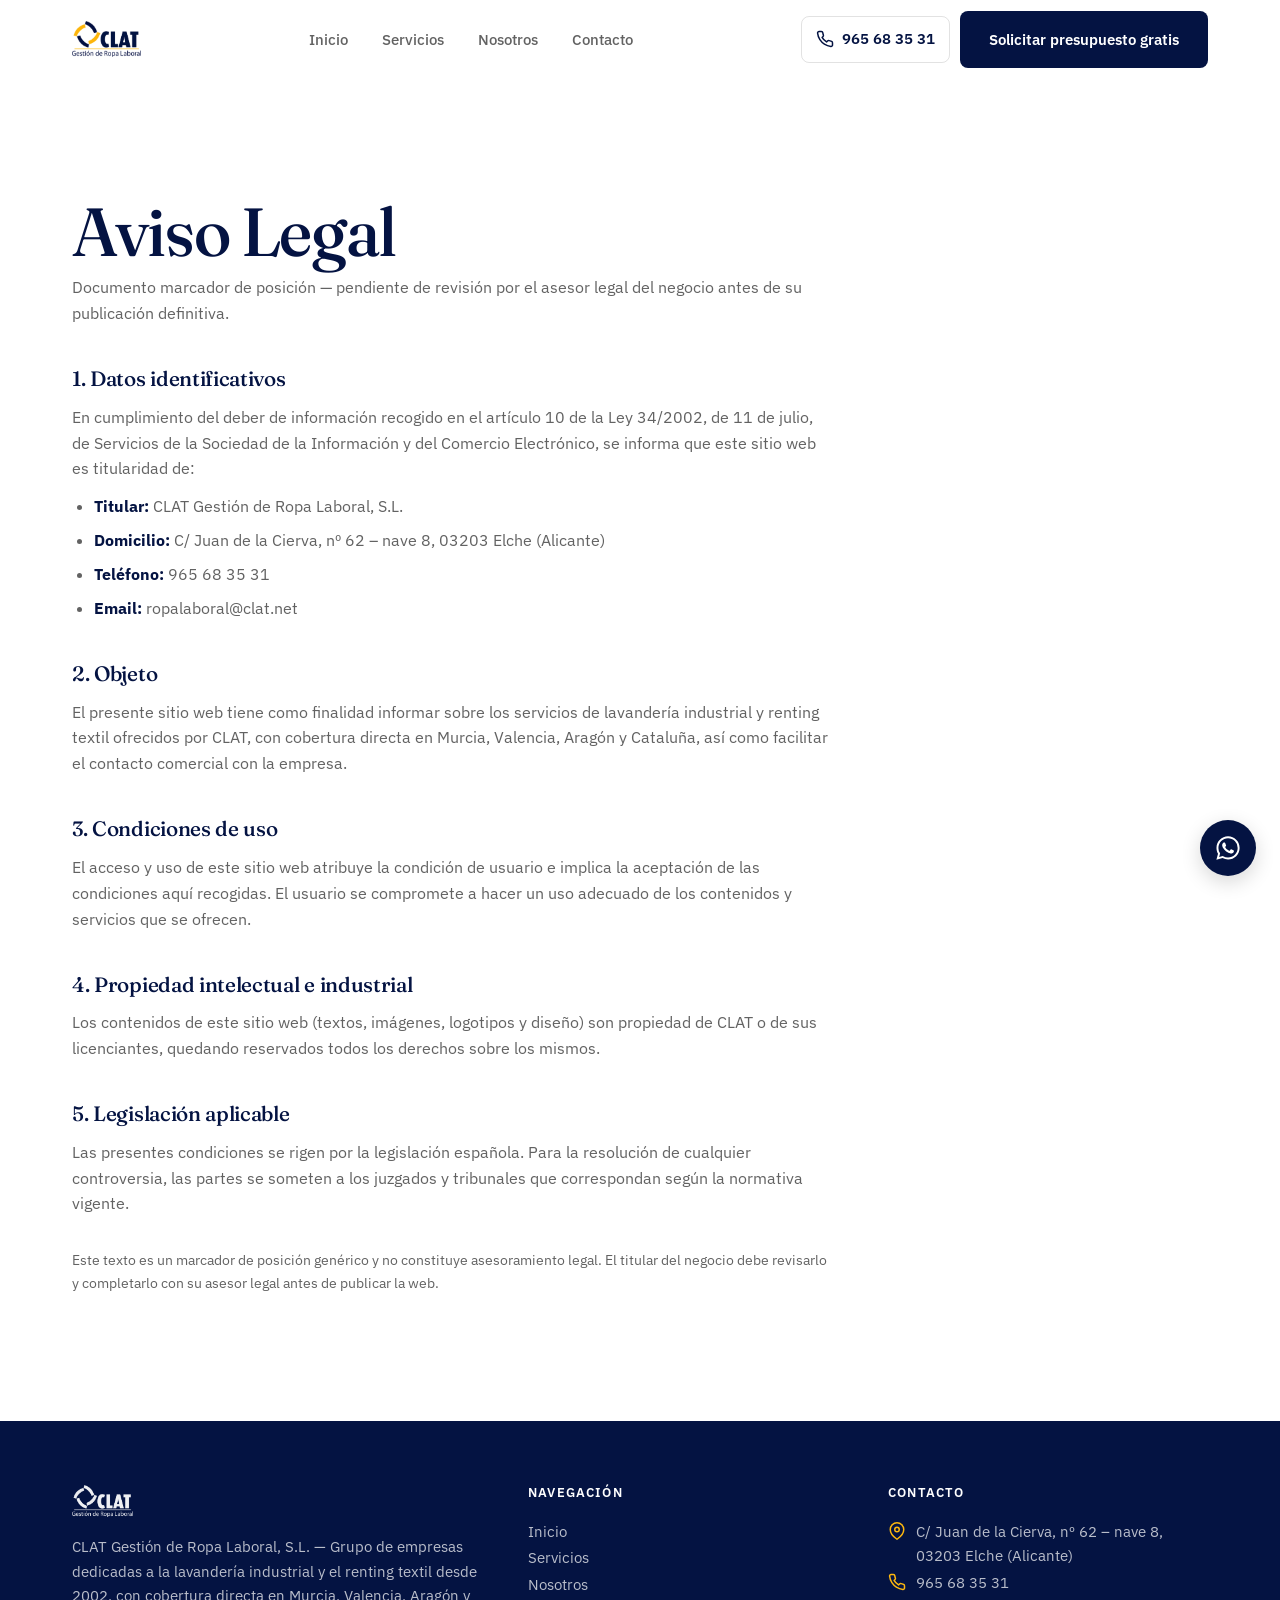
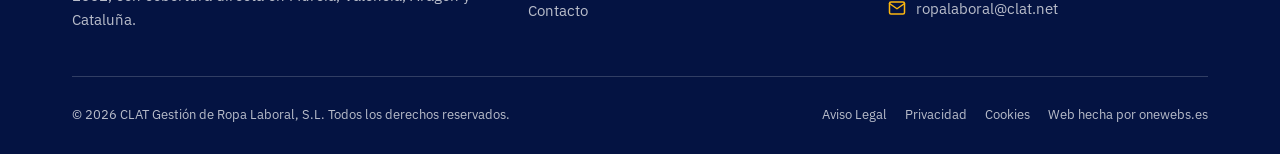
==== commit 30e9f4a4: "Añade crédito "Web hecha por onewebs.es" en el footer Enlace a https://www.onewebs.es junto a Aviso " ====
--- a/aviso-legal.html
+++ b/aviso-legal.html
@@ -143,6 +143,7 @@
         <a href="aviso-legal.html">Aviso Legal</a>
         <a href="privacidad.html">Privacidad</a>
         <a href="cookies.html">Cookies</a>
+        <a href="https://www.onewebs.es" target="_blank" rel="noopener">Web hecha por onewebs.es</a>
       </div>
     </div>
   </div>
--- a/css/styles.css
+++ b/css/styles.css
@@ -41,9 +41,9 @@
   --font-body: 'IBM Plex Sans', system-ui, sans-serif;
   --font-mono: 'IBM Plex Mono', ui-monospace, monospace;
 
-  --radius-sm: 3px;
-  --radius-md: 6px;
-  --radius-lg: 8px;
+  --radius-sm: 8px;
+  --radius-md: 14px;
+  --radius-lg: 22px;
   --radius-full: 999px;
 
   --shadow-float: 0 6px 20px rgba(10, 10, 10, 0.16);
@@ -90,38 +90,44 @@
 ul { list-style: none; padding: 0; }
 input, textarea, select { font: inherit; color: inherit; }
 
-h1, h2 {
+h1, h2, h3, h4 {
   font-family: var(--font-display);
   font-optical-sizing: auto;
   font-weight: 500;
   color: var(--blue);
   letter-spacing: -0.01em;
 }
-h1 em, h2 em {
+h1 em, h2 em, h3 em {
   font-style: italic;
   font-weight: 400;
   color: var(--gold-ink);
 }
-h3, h4 {
+/* El titular respira: Fraunces a peso medio, sin mayúsculas, con mucho
+   aire — la voz distintiva de la página, ahora también en los títulos
+   de tarjeta (h3), para que ningún rincón del sitio vuelva a hablar en
+   una tipografía neutra de plantilla. */
+h1 {
+  font-size: clamp(2.5rem, 4.8vw + 1rem, 4.25rem);
+  font-weight: 500;
+  line-height: 1.06;
+  letter-spacing: -0.02em;
+}
+h2 {
+  font-size: clamp(1.95rem, 2.7vw + 1rem, 2.7rem);
+  line-height: 1.14;
+  letter-spacing: -0.015em;
+}
+h3 { font-size: clamp(1.25rem, 1.2vw + 1rem, 1.45rem); font-weight: 500; line-height: 1.28; letter-spacing: -0.005em; }
+h4 { font-family: var(--font-body); font-weight: 600; color: var(--blue); font-size: 1.05rem; line-height: 1.3; letter-spacing: normal; }
+
+/* Excepción: las etiquetas en versalitas (footer, badges) hablan en la
+   voz neutra de cuerpo — un rótulo pequeño en serif itálico de marca
+   perdería legibilidad y coherencia con su propio tracking. */
+.footer-col h3 {
   font-family: var(--font-body);
   font-weight: 600;
-  color: var(--blue);
-}
-/* El titular respira: Fraunces a peso medio, sin mayúsculas, con mucho
-   aire — la voz distintiva de la página, usada con reserva (una o dos
-   frases). Todo lo demás habla en el mismo tono contenido. */
-h1 {
-  font-size: clamp(2.4rem, 4.6vw + 1rem, 4rem);
-  font-weight: 500;
-  line-height: 1.08;
-  letter-spacing: -0.015em;
-}
-h2 {
-  font-size: clamp(1.9rem, 2.6vw + 1rem, 2.6rem);
-  line-height: 1.15;
-}
-h3 { font-size: clamp(1.2rem, 1.1vw + 1rem, 1.4rem); line-height: 1.3; }
-h4 { font-size: 1.05rem; line-height: 1.3; }
+  letter-spacing: 0.09em;
+}
 
 p { color: var(--ink-70); }
 
@@ -299,7 +305,11 @@
 }
 .mobile-menu.is-open { opacity: 1; visibility: visible; transform: translateY(0); }
 .mobile-menu ul { display: flex; flex-direction: column; gap: 2px; margin-bottom: 24px; }
-.mobile-menu a {
+/* :not(.btn) — el CTA de "Solicitar presupuesto" dentro del menú móvil
+   es también un <a>: sin esta exclusión, este color heredaba por encima
+   del texto blanco de .btn-primary y lo dejaba invisible (navy sobre
+   navy). */
+.mobile-menu a:not(.btn) {
   display: block;
   font-weight: 600;
   font-size: 1.1rem;
@@ -367,6 +377,7 @@
   position: relative;
   background: var(--white);
   border-top: 3px solid var(--orange);
+  border-radius: var(--radius-md);
   padding: 22px 24px;
   margin-top: -40px;
   margin-inline: 20px;
@@ -432,22 +443,36 @@
   margin-bottom: 16px;
 }
 
-.barrier-side h2 { font-size: clamp(1.5rem, 1.8vw + 1rem, 1.9rem); line-height: 1.15; color: #fff; }
+.barrier-side h2 { font-size: clamp(1.65rem, 2.1vw + 1rem, 2.15rem); line-height: 1.12; color: #fff; }
 .barrier-side.is-sucio h2 { font-style: italic; font-weight: 400; color: var(--paper-70); }
-.barrier-side p.barrier-copy { margin-top: 14px; max-width: 40ch; font-size: 0.98rem; color: var(--paper-70); }
-
-.barrier-facts { margin-top: 28px; display: flex; flex-direction: column; gap: 14px; }
-.barrier-fact { display: flex; align-items: baseline; gap: 12px; font-size: 0.95rem; }
+.barrier-side p.barrier-copy { margin-top: 16px; max-width: 38ch; font-size: 1.02rem; color: var(--paper-70); }
+
+/* Cada hecho es un icono + una palabra de peso — el mismo lenguaje visual
+   de círculos con borde fino que usan sector-explorer, servicios y
+   certificaciones, para que la barrera hable el mismo idioma que el
+   resto del sitio en vez de reducirse a texto suelto. */
+.barrier-facts { margin-top: 34px; display: flex; flex-direction: column; gap: 20px; }
+.barrier-fact { display: flex; align-items: center; gap: 14px; font-size: 1rem; }
+.barrier-fact-icon {
+  flex-shrink: 0;
+  width: 32px; height: 32px;
+  border-radius: 50%;
+  border: 1.5px solid currentColor;
+  display: flex; align-items: center; justify-content: center;
+}
+.barrier-fact-icon svg { width: 15px; height: 15px; }
+.barrier-side.is-sucio .barrier-fact-icon { color: var(--paper-45); }
+.barrier-side.is-limpio .barrier-fact-icon { color: var(--orange); }
+
 .barrier-fact .fact-mark {
   font-family: var(--font-mono);
   font-weight: 600;
-  font-size: 1.02rem;
-  min-width: 3.4ch;
+  font-size: 1.05rem;
   flex-shrink: 0;
   line-height: 1.3;
   color: var(--orange);
 }
-.barrier-side.is-sucio .fact-mark { color: var(--paper-45); }
+.barrier-side.is-sucio .fact-mark { color: var(--paper-70); font-style: italic; font-weight: 500; }
 .barrier-fact span:last-child { color: var(--paper-70); }
 
 /* La costura: una sola línea dorada, vertical en escritorio y
@@ -582,8 +607,11 @@
 .sector-panel-item .check-list { margin-bottom: 28px; }
 
 /* ---------------------------------- Why CLAT / differentiators ---------------------------------- */
-.reasons-bento, .reasons-bento-4 { display: grid; grid-template-columns: repeat(2, 1fr); gap: 1px; background: var(--line); border: 1px solid var(--line); }
-@media (min-width: 640px) { .reasons-bento, .reasons-bento-4 { grid-template-columns: repeat(4, 1fr); } }
+/* Una sola columna en móvil: a dos columnas, el texto de cada tarjeta se
+   parte en líneas demasiado estrechas para leerse con comodidad. */
+.reasons-bento, .reasons-bento-4 { display: grid; grid-template-columns: 1fr; gap: 1px; background: var(--line); border: 1px solid var(--line); border-radius: var(--radius-lg); overflow: hidden; }
+@media (min-width: 500px) { .reasons-bento, .reasons-bento-4 { grid-template-columns: repeat(2, 1fr); } }
+@media (min-width: 720px) { .reasons-bento, .reasons-bento-4 { grid-template-columns: repeat(4, 1fr); } }
 
 .reason-bento-card {
   position: relative;
@@ -606,7 +634,9 @@
   font-weight: 400;
   font-size: 3.6rem;
   line-height: 1;
-  color: var(--line);
+  /* Más oscura que una línea decorativa normal: a este tamaño cuenta como
+     "texto grande" y necesita 3:1 real, no solo leerse como fantasma. */
+  color: rgba(23, 23, 23, 0.5);
   z-index: 0;
   pointer-events: none;
   transition: color 300ms var(--ease);
@@ -640,7 +670,7 @@
 
 @media (hover: hover) {
   .reason-bento-card:hover { background: var(--bg-soft); }
-  .reason-bento-card:hover .reason-number { color: var(--line); }
+  .reason-bento-card:hover .reason-number { color: rgba(23, 23, 23, 0.5); }
 }
 
 /* ---------------------------------- Coverage / zones ---------------------------------- */
@@ -988,7 +1018,7 @@
 .footer-grid { display: grid; gap: 40px; margin-bottom: 44px; }
 @media (min-width: 768px) { .footer-grid { grid-template-columns: 1.3fr 1fr 1fr; } }
 .footer-brand { display: flex; align-items: center; gap: 10px; margin-bottom: 18px; }
-.footer-brand img { height: 32px; opacity: 0.95; }
+.footer-brand img { height: 32px; width: auto; opacity: 0.95; }
 .site-footer p { color: var(--paper-70); font-size: 0.92rem; }
 .footer-col h3 { color: #fff; font-size: 0.82rem; text-transform: uppercase; letter-spacing: 0.09em; margin-bottom: 18px; font-weight: 600; }
 .footer-col ul { display: flex; flex-direction: column; gap: 2px; }
